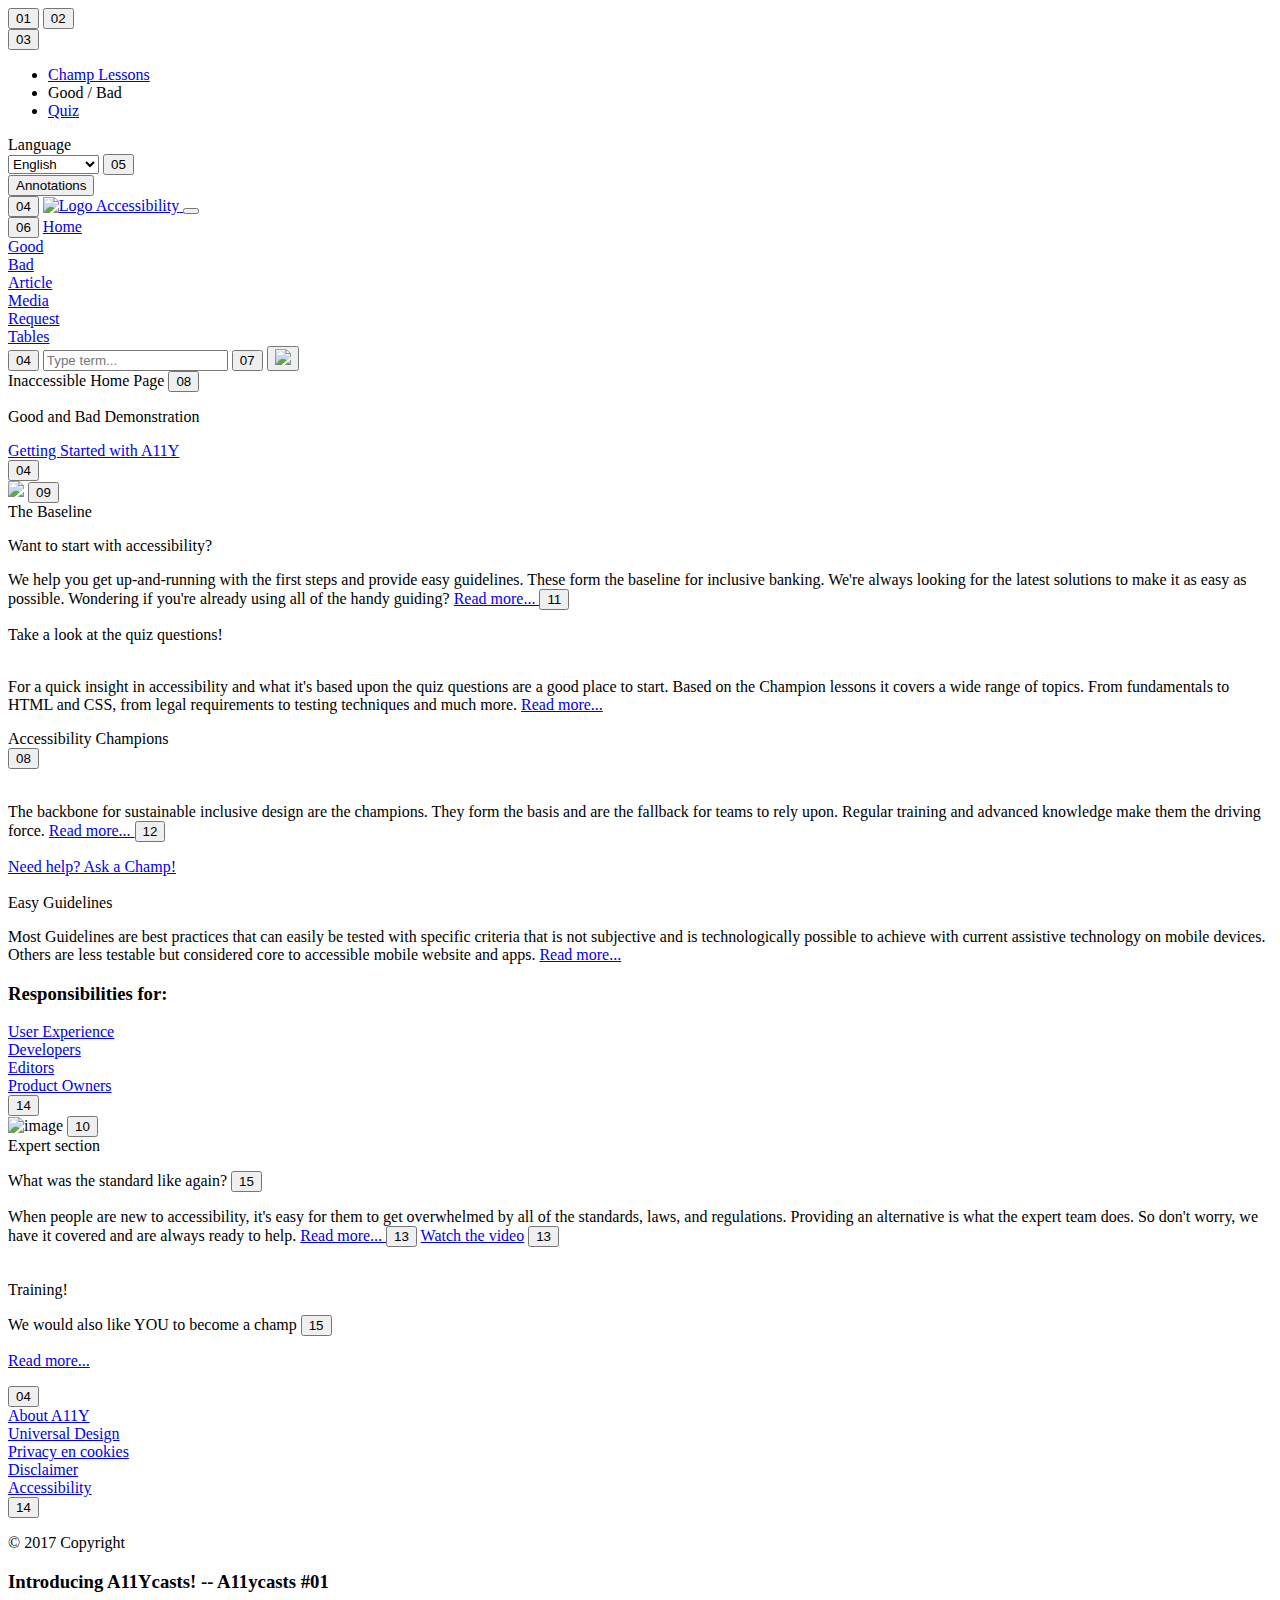
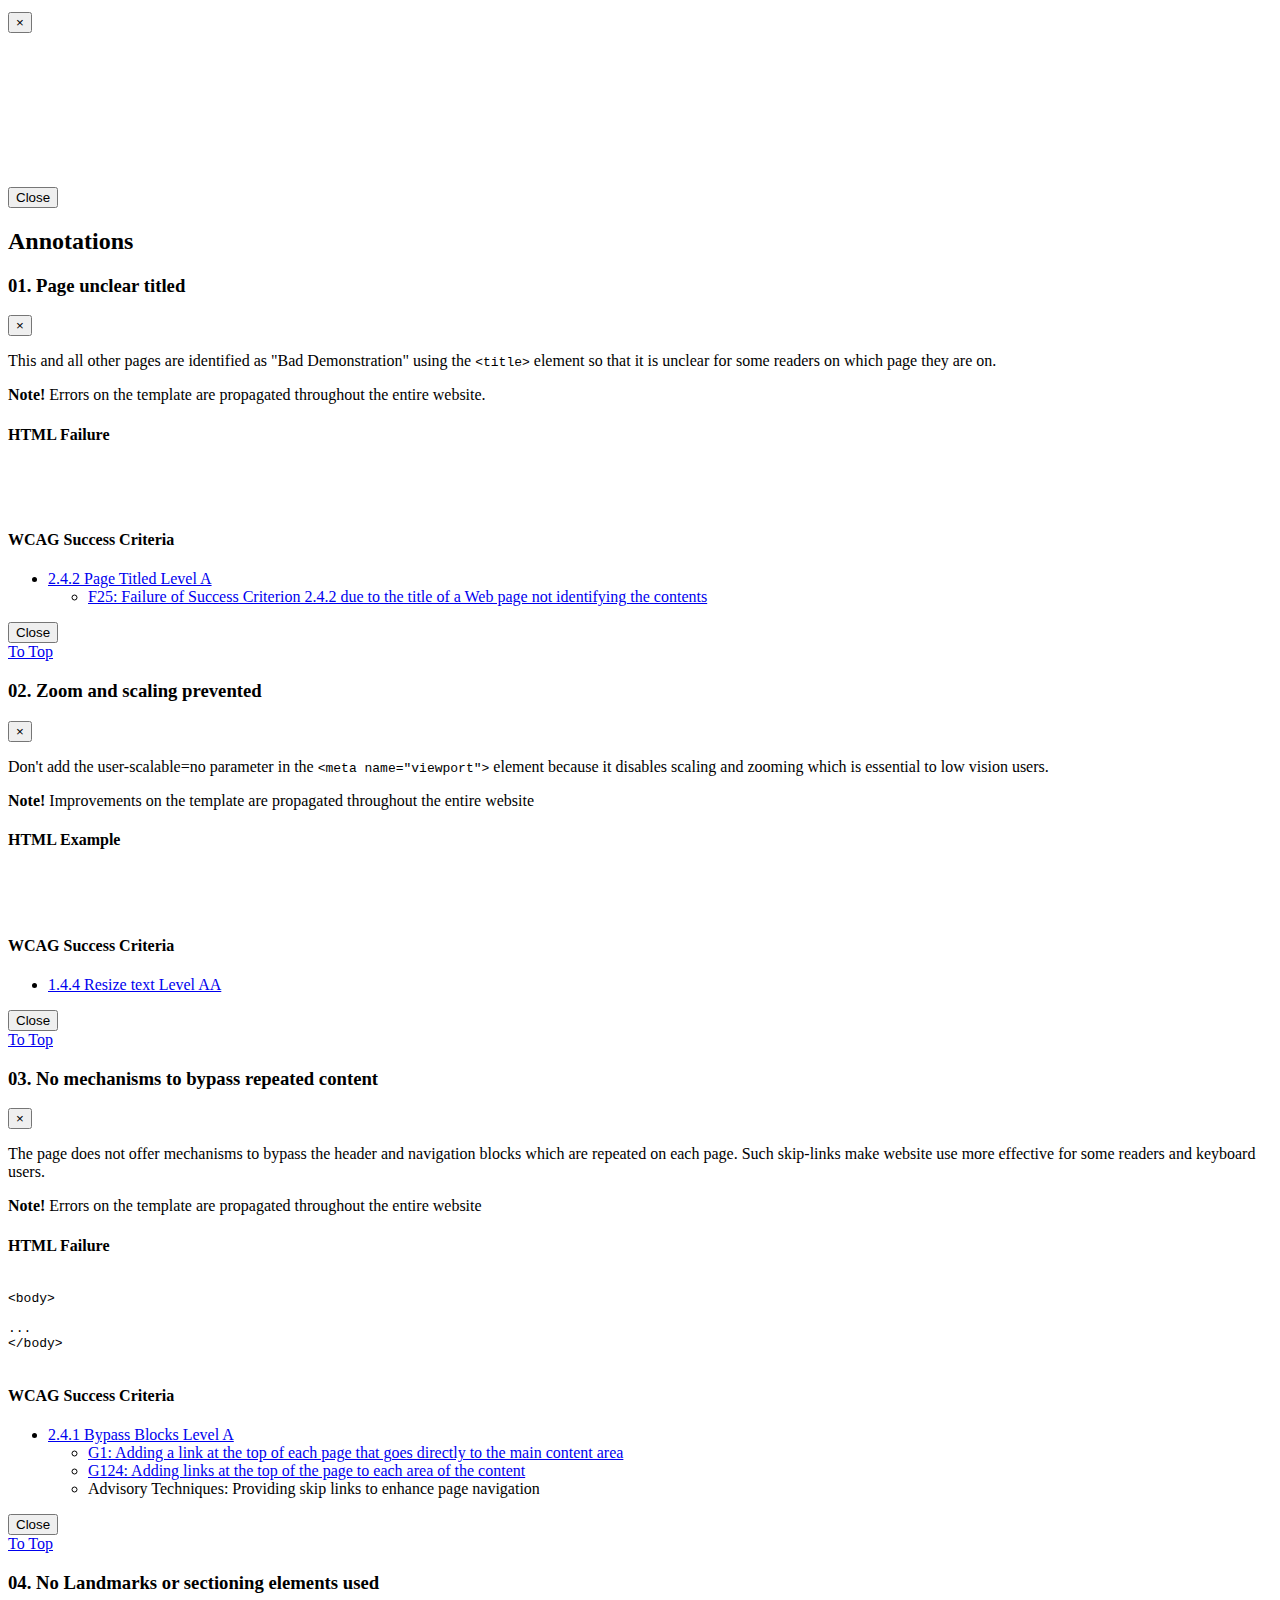
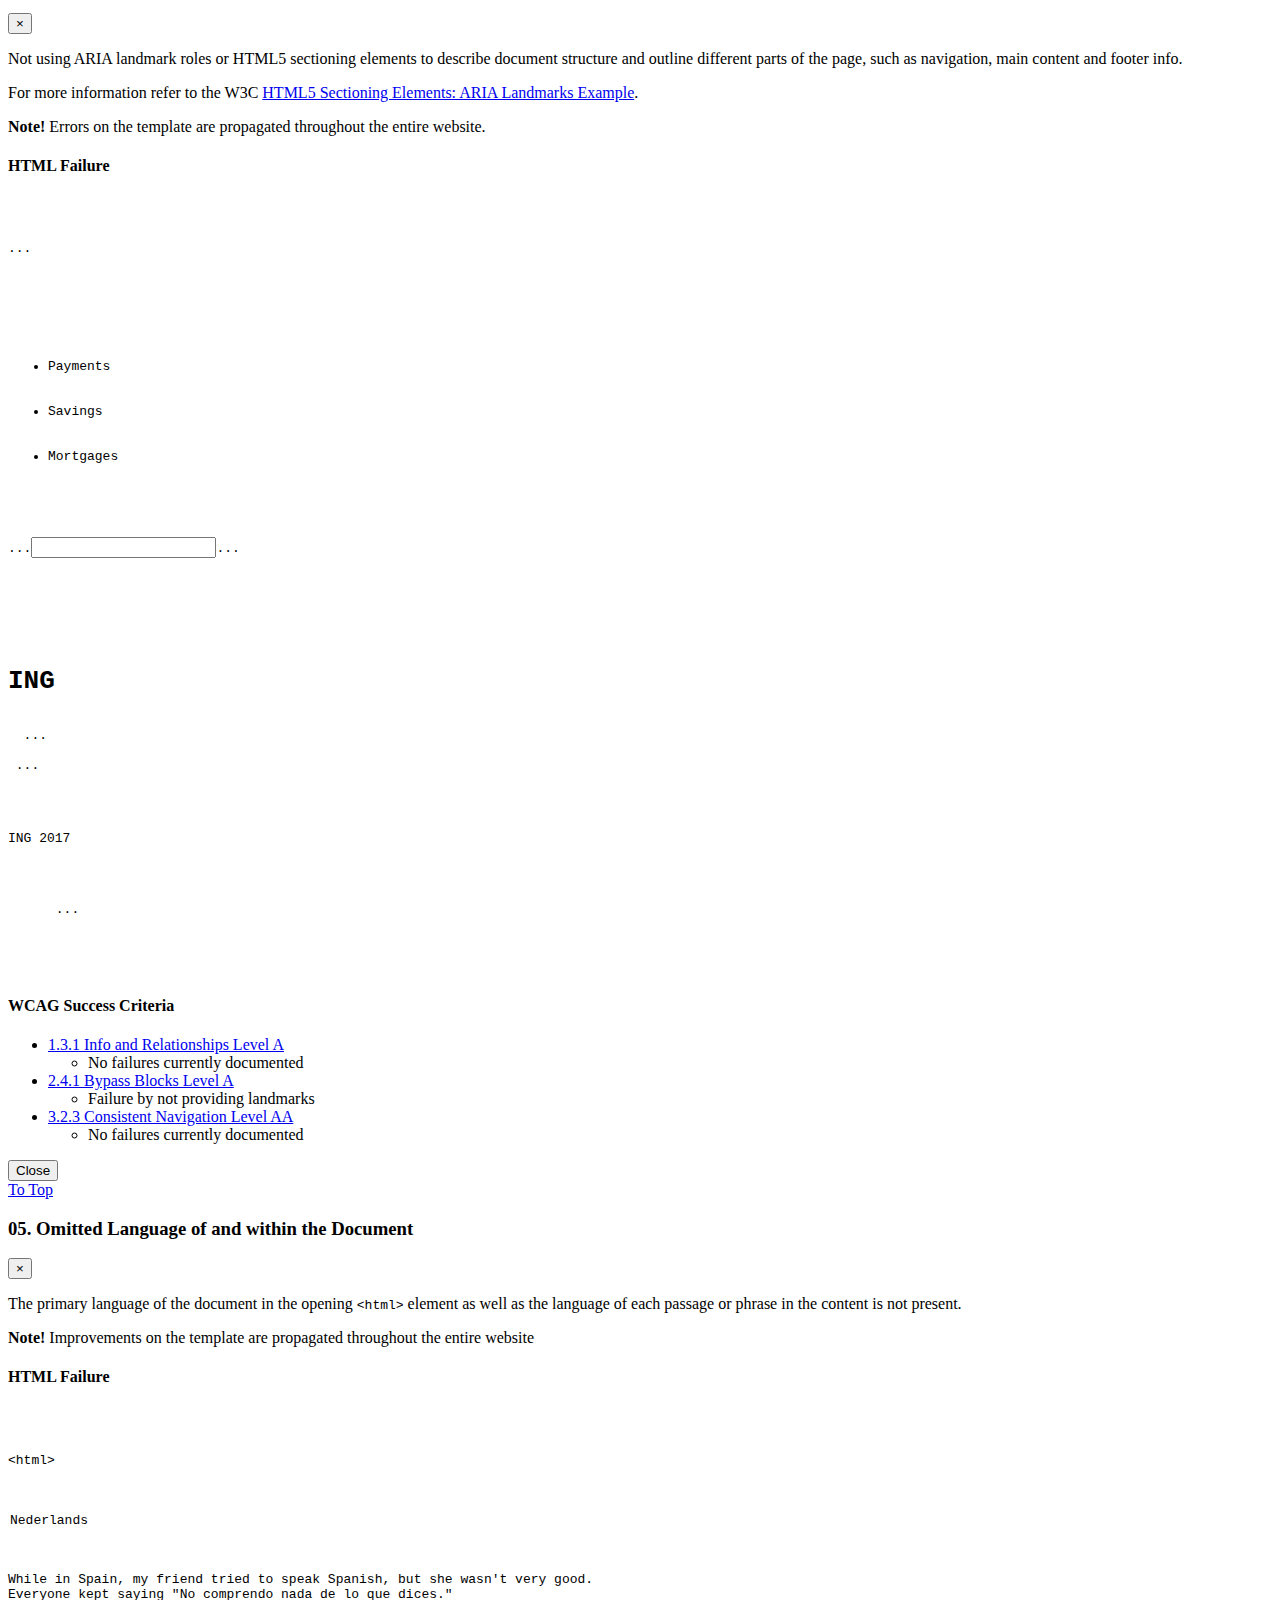
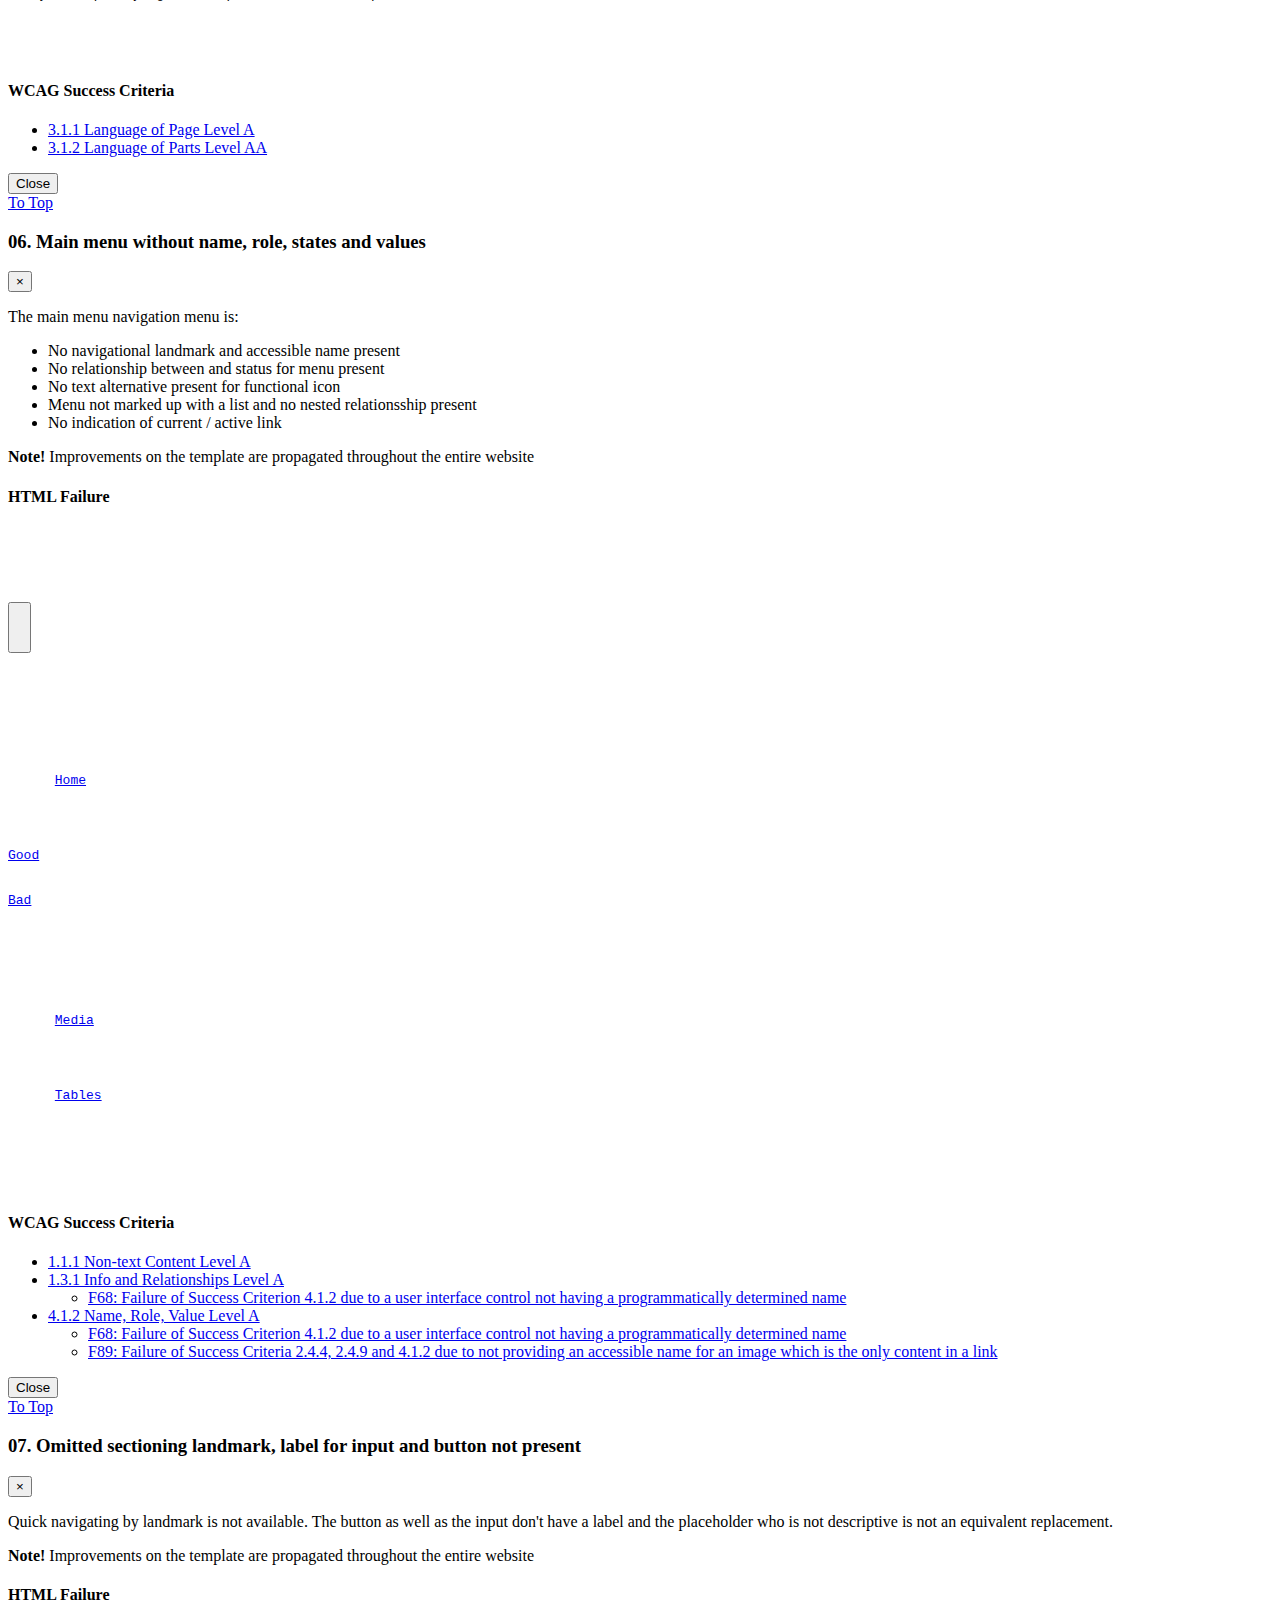
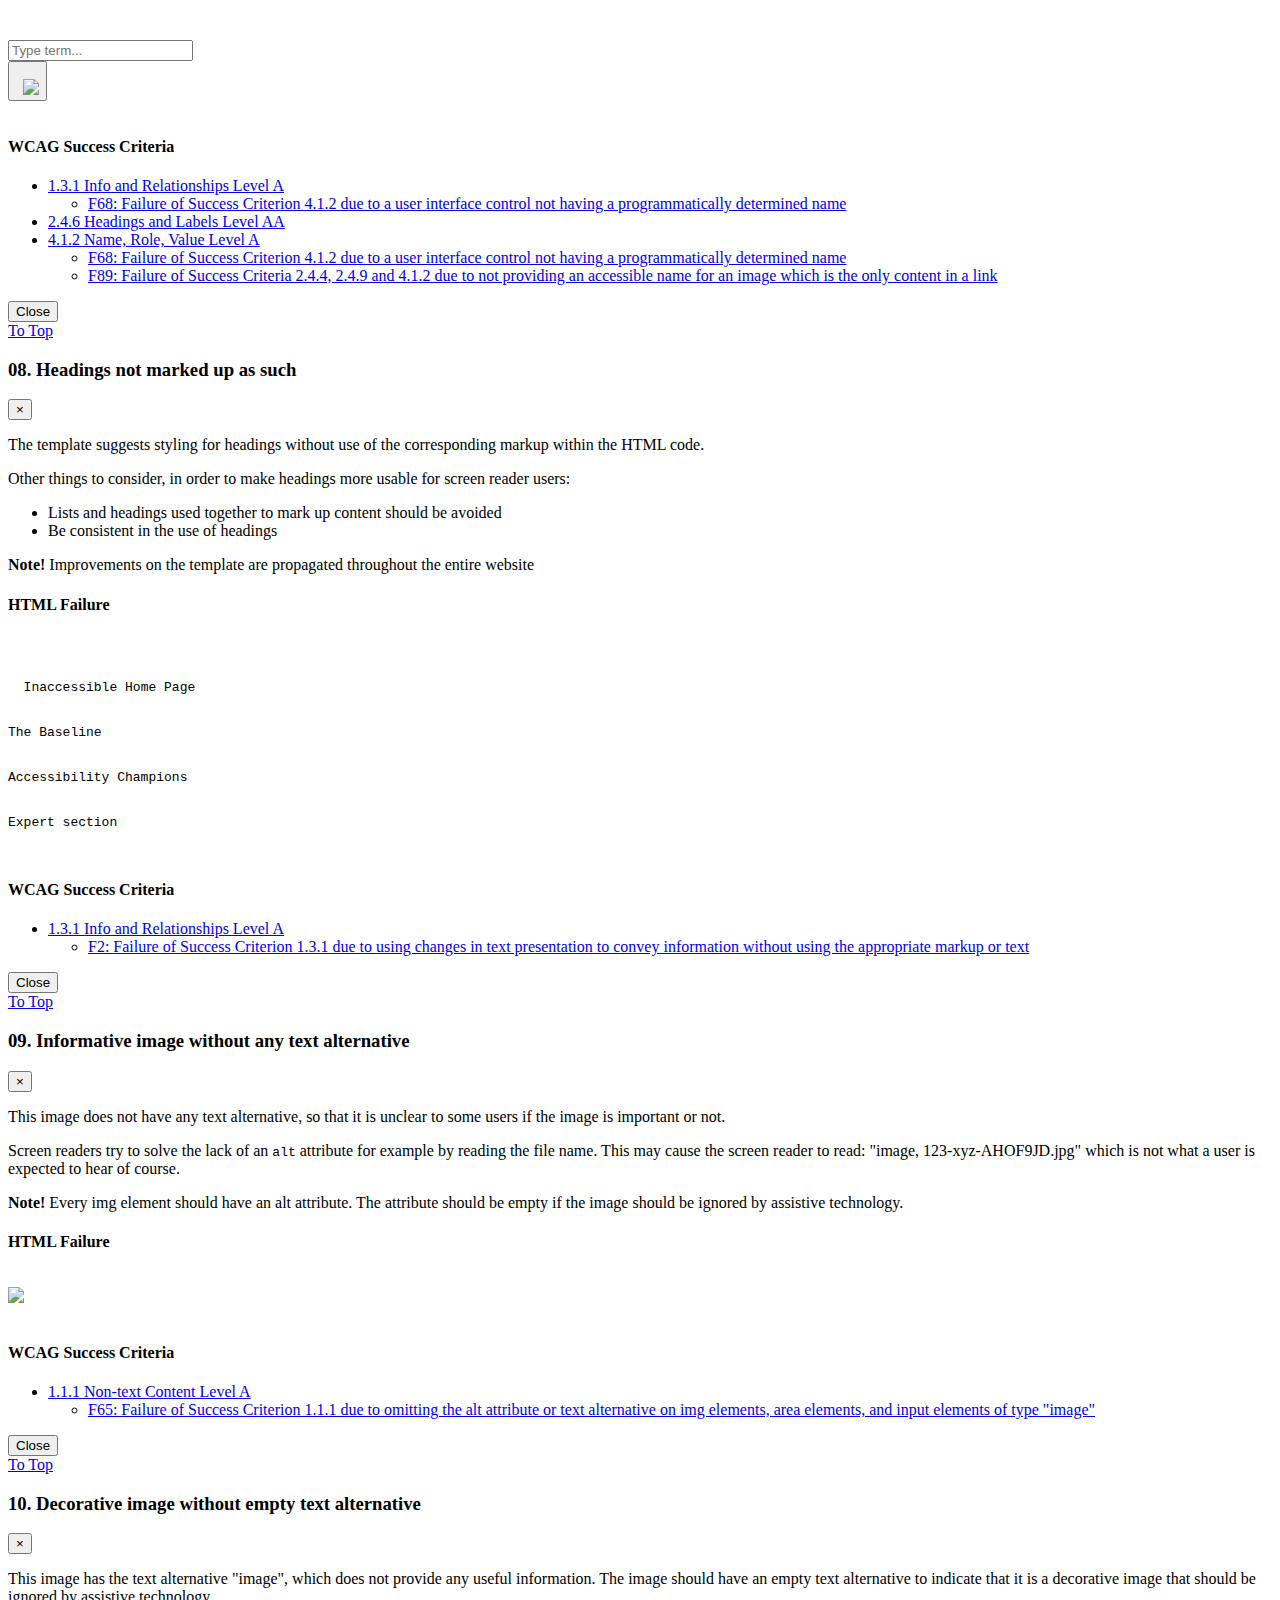
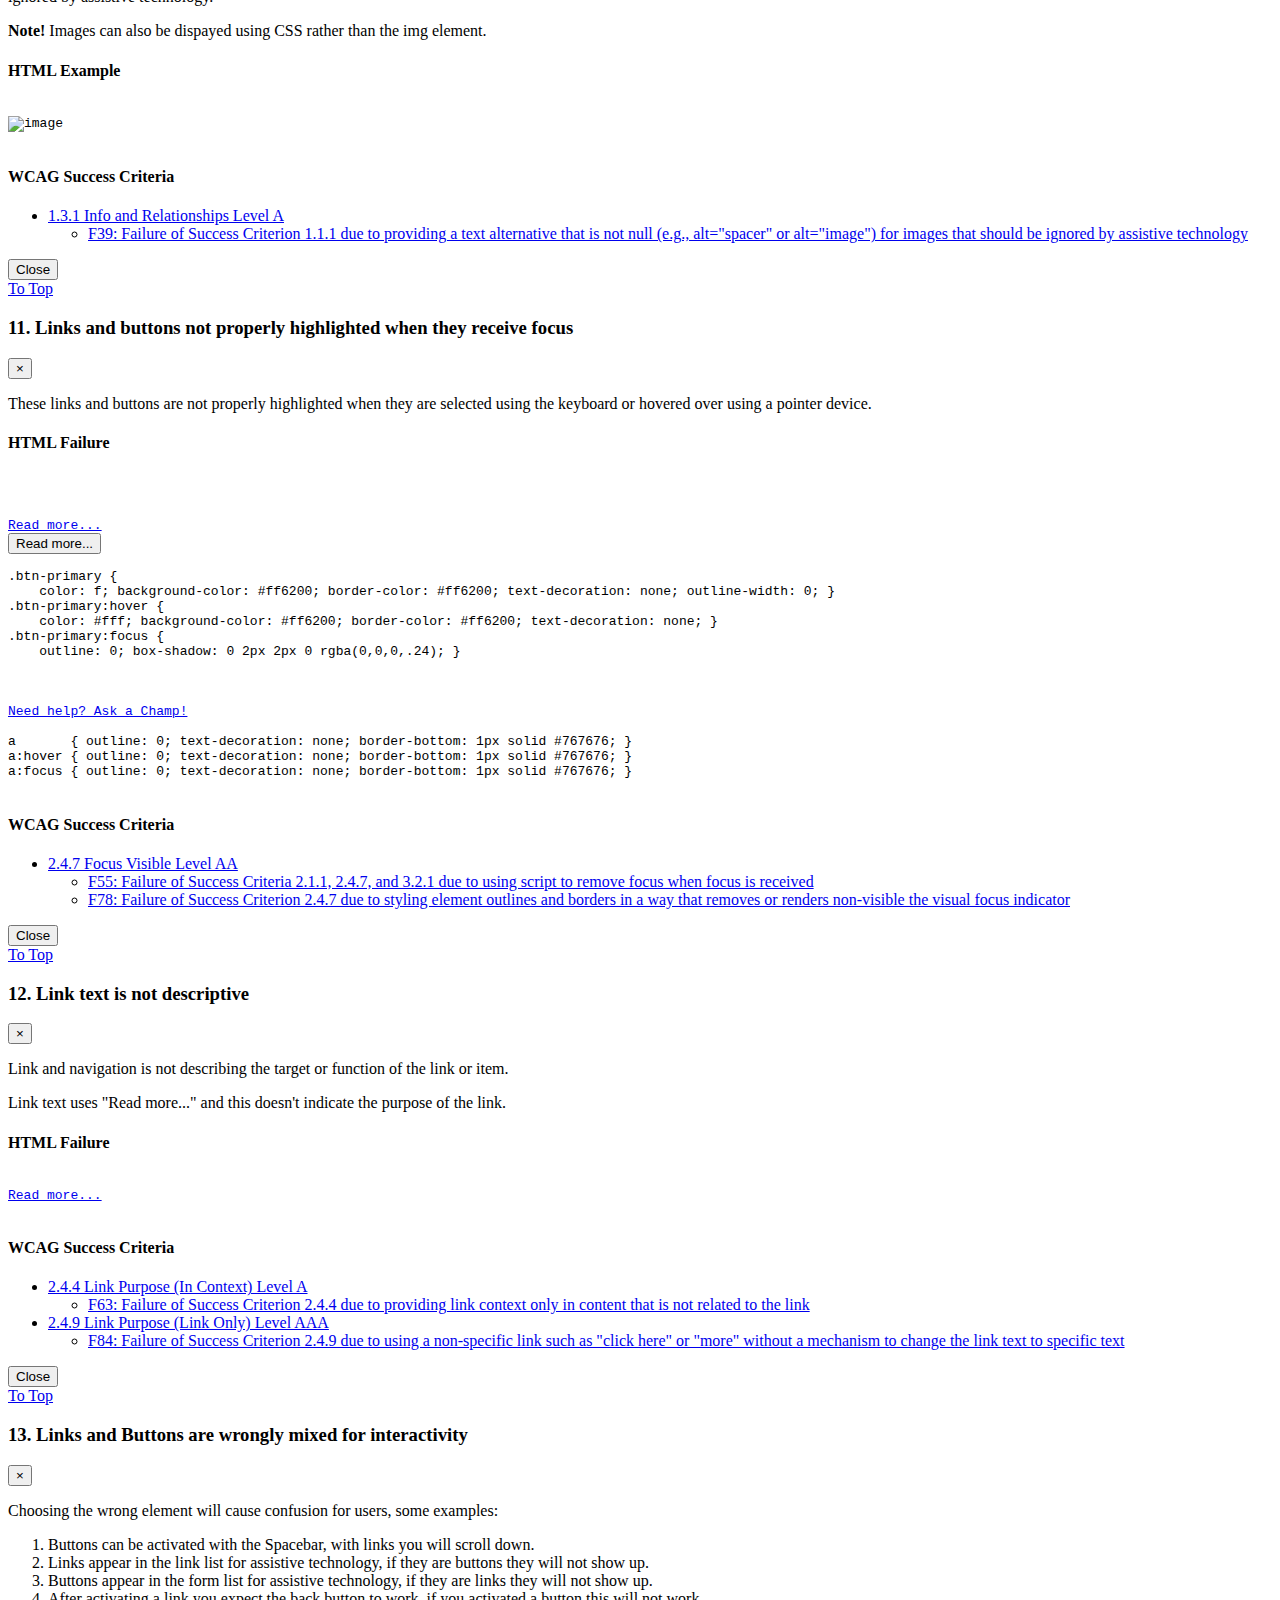
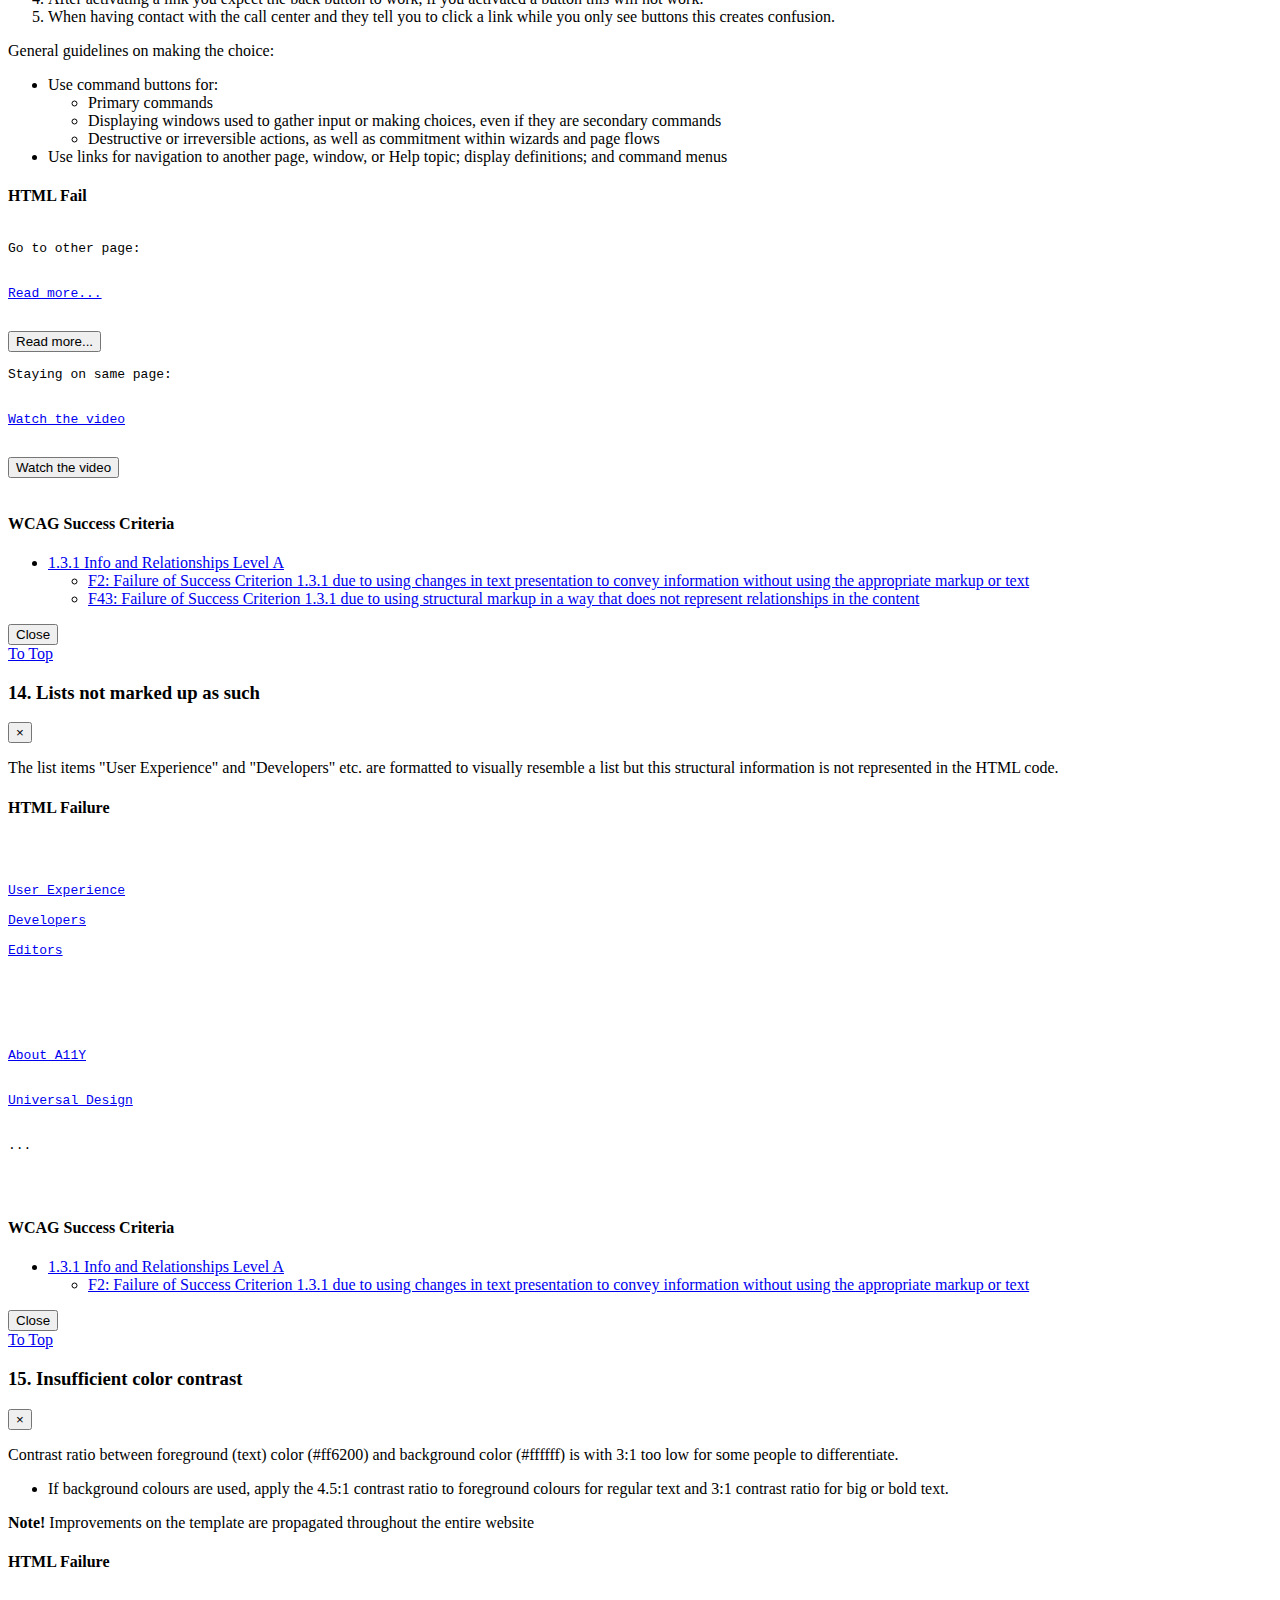
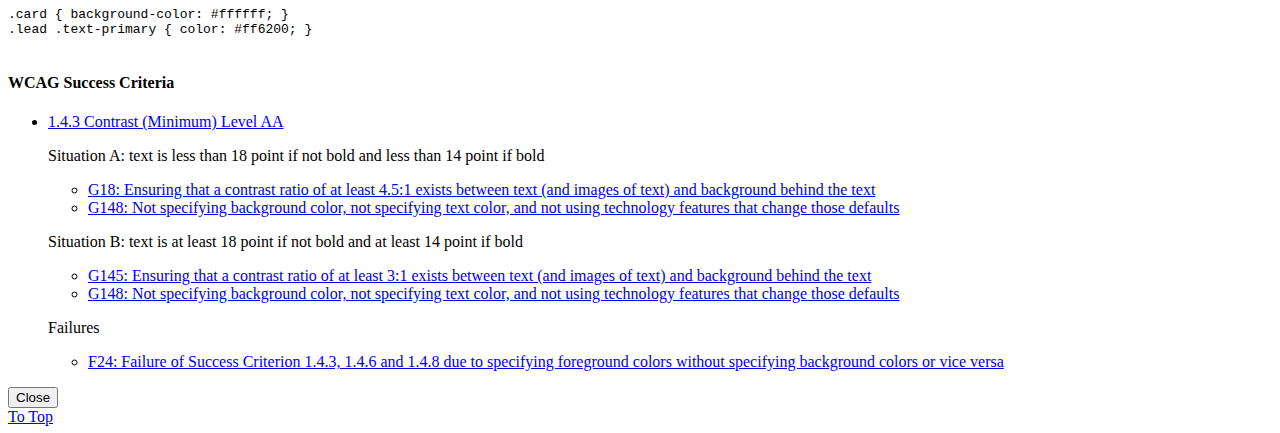
==== index-bad.html @ ab586180 "init" ====
<!DOCTYPE html>
<html>

<head>

  <meta name="viewport" content="width=device-width, initial-scale=1, maximum-scale=1, minimum-scale=1, user-scalable=no">
  
  <title>Bad Demonstration</title>

  <link href="https://fonts.googleapis.com/css?family=Roboto:400,400i,500,700,900" rel="stylesheet">
  <link rel="stylesheet" href="styles/libs/bootstrap/bootstrap.processed.css">
  <link rel="stylesheet" href="styles/style.processed.min.css">
  <link rel="stylesheet" href="styles/fixes.processed.css">
  
  <script src="//cdnjs.cloudflare.com/ajax/libs/highlight.js/9.12.0/highlight.min.js"></script>
  <script>hljs.initHighlightingOnLoad();</script>

</head>

<body class="body bad" id="totop">
  <button type="button" class="btn btn-annot btn-annot-title" data-toggle="modal" data-target="#annotModal01">01</button>
  <button type="button" class="btn btn-annot btn-annot-meta" data-toggle="modal" data-target="#annotModal02">02</button>

  <div class="site-header">
    <button type="button" class="btn btn-annot btn-annot-skip" data-toggle="modal" data-target="#annotModal03">03</button>

    <div class="bg-faded pt-2">

      <div class="container">
        <div class="row">

          <div class="col-md-6">
            <div class="pipe-links">
              <ul class="list-inline m-0">
                <li class="list-inline-item"><a href="http://bit.ly/a11y-dev-champs">Champ Lessons</a></li>
                <li class="list-inline-item">Good / Bad</li>
                <li class="list-inline-item"><a href="http://bit.ly/a11y-quiz">Quiz</a></li>
              </ul>
            </div>
          </div>

          <div class="col-md-6 pipe-rechts">
            <label class="mr-1 d-inline-block" for="language">Language</label>
            <div class="d-inline-block p-relative">
              <select class="mr-2 btn-annot-outline" name="language" id="language">
                <option value="english" selected>English</option>
                <option value="nederlands">Nederlands</option>
              </select>
              <button type="button" class="btn btn-annot" data-toggle="modal" data-target="#annotModal05">05</button>
            </div>
            <button class="btn btn-secondary btn-sm" id="annotations01">Annotations</button>
          </div>

        </div>
      </div>

    </div>

    <div class="navbar navbar-toggleable-md navbar-light">
      <div class="container btn-annot-outline">
        <button type="button" class="btn btn-annot" data-toggle="modal" data-target="#annotModal04">04</button>
        
        <a href="/index.html" class="navbar-brand">
          <img class="avatar-img" src="https://s3-us-west-2.amazonaws.com/s.cdpn.io/1182308/a11y-logo.png" alt="Logo Accessibility">
        </a>

        <button class="navbar-toggler navbar-toggler-right" type="button" data-toggle="collapse" data-target="#navbarSupportedContent">
          <span class="navbar-toggler-icon"></span>
        </button>

        <div class="collapse navbar-collapse" id="navbarSupportedContent">

          <div class="mr-auto">
            <div class="navbar-nav">
              <div class="nav-item active">
                <button type="button" class="btn btn-annot" data-toggle="modal" data-target="#annotModal06">06</button>
                <a class="nav-link btn-annot-outline" href="/index.html" id="main-menu">Home</a>
                <div class="pagination pagination-navbar">
                  <div class="page-item"><a class="page-link" href="/index.html">Good</a></div>
                  <div class="page-item"><a class="page-link active" href="/index-bad.html">Bad</a></div>
                </div>                
              </div>
              <div class="nav-item">
                <a class="nav-link" href="/article.html">Article</a>
              </div>
              <div class="nav-item">
                <a class="nav-link" href="/media.html">Media</a>
              </div>
              <div class="nav-item">
                <a class="nav-link" href="/request.html">Request</a>
              </div>
              <div class="nav-item">
                <a class="nav-link" href="/table.html">Tables</a>
              </div>
            </div>
          </div>

          <div class="form-inline my-2 my-lg-0 btn-annot-outline">
            <button type="button" class="btn btn-annot" data-toggle="modal" data-target="#annotModal04">04</button>
            <input class="form-control form-control-search mr-2 btn-annot-outline" type="text" placeholder="Type term...">
            <button type="button" class="btn btn-annot btn-annot-search" data-toggle="modal" data-target="#annotModal07">07</button>
            <button class="btn btn-tertiary search-button my-2 my-sm-0 ml-0 p-1" type="submit">
              <img src="https://s3-us-west-2.amazonaws.com/s.cdpn.io/1182308/icon-search.png">
            </button>
          </div>

        </div>

      </div>
    </div>

    <div class="brandbar brandbar-a">
      <div class="brandbar-image brandbar-image-kitesurf"></div>
      <div class="container">
        <div class="brandbar-header">          
          <div class="brandbar-heading">
            <span class="d-block annot-relative">
              <span class="brandbar-title btn-annot-outline">Inaccessible Home Page</span>
              <button type="button" class="btn btn-annot" data-toggle="modal" data-target="#annotModal08">08</button>
            </span>
            <p class="brandbar-lead">Good and Bad Demonstration</p>
            <span class="d-block mt-2 annot-relative">
              <a href="http://theguide.ing.net/a11y_principles/baseline/getting_started/getting_started/" class="btn btn-primary">
                Getting Started with A11Y
              </a>
            </span>
          </div>        
        </div>
      </div>
    </div>

  </div>

  <div class="btn-annot-outline" id="main-content">

    <div class="full-cover btn-annot-outline bg-faded">
      <div class="container btn-annot-outline">
        <button type="button" class="btn btn-annot" data-toggle="modal" data-target="#annotModal04">04</button>

        <div class="row">

          <div class="col-md-6 col-lg-4">
            
            <div class="card mb-4">
              <div class="annot-relative btn-annot-outline">
                <img class="card-img-top img-fluid border-grey-light" src="https://s3-us-west-2.amazonaws.com/s.cdpn.io/1182308/getting-started.png">
                <button type="button" class="btn btn-annot btn-annot-image" data-toggle="modal" data-target="#annotModal09">09</button>
              </div>
              <div class="card-block">
                <div class="card-title">The Baseline</div>
                <p class="lead text-primary">Want to start with accessibility?</p>
                <p class="card-text">We help you get up-and-running with the first steps and provide easy guidelines. These form the baseline for inclusive banking. We're always looking for the latest solutions to make it as easy as possible. Wondering if you're already using all of the handy guiding?
                  <span class="d-block mt-4 annot-relative">
                    <a href="http://a11y.ing.net" class="btn btn-primary btn-annot-outline">
                      Read more...
                    </a>
                    <button type="button" class="btn btn-annot" data-toggle="modal" data-target="#annotModal11">11</button>
                  </span>
                </p>
              </div>
            </div>
            
            <div class="card mb-4">            
              <div class="card-block">
                <div class="card-title">Take a look at the quiz questions!</div>
                <img class="card-img-top mb-4 img-fluid" src="https://s3-us-west-2.amazonaws.com/s.cdpn.io/1182308/quiz.png" alt="">  
                <p class="card-text">For a quick insight in accessibility and what it's based upon the quiz questions are a good place to start. Based on the Champion lessons it covers a wide range of topics. From fundamentals to HTML and CSS, from legal requirements to testing techniques and much more.
                  <span class="d-block">
                    <a href="http://bit.ly/a11y-quiz" class="btn btn-primary mt-4">
                      Read more...
                    </a>
                  </span>
                </p>
              </div>
            </div>
            
          </div>

          <div class="col-md-6 col-lg-4">
            
            <div class="card mb-4">
              <div class="card-block">
                <div class="annot-relative">
                  <div class="card-title btn-annot-outline">Accessibility Champions</div>
                  <button type="button" class="btn btn-annot" data-toggle="modal" data-target="#annotModal08">08</button>
                </div>
                <img class="card-img-top mb-4 img-fluid" src="https://s3-us-west-2.amazonaws.com/s.cdpn.io/1182308/a11y-champs.png" alt="">
                <p class="card-text">The backbone for sustainable inclusive design are the champions. They form the basis and are the fallback for teams to rely upon. Regular training and advanced knowledge make them the driving force.
                  <span class="d-block mt-4 annot-relative">
                    <a href="https://confluence.europe.intranet/display/ACC/Champions" class="btn btn-primary btn-annot-outline">
                      Read more...
                    </a>
                    <button type="button" class="btn btn-annot" data-toggle="modal" data-target="#annotModal12">12</button>
                  </span>
                </p>
                <span class="d-block mt-4 annot-relative">
                  <a href="http://a11y.ing.net" class="link-linklist btn-annot-outline">Need help? Ask a Champ!</a>
                </span>
              </div>
            </div>
            
            <div class="card mb-4">
              <img class="card-img-top img-fluid" src="https://s3-us-west-2.amazonaws.com/s.cdpn.io/1182308/computers-with-A11y-logo2.png" alt="">
              <div class="card-block">
                <div class="card-title">Easy Guidelines</div>
                <p class="card-text">Most Guidelines are best practices that can easily be tested with specific criteria that is not subjective and is technologically possible to achieve with current assistive technology on mobile devices. Others are less testable but considered core to accessible mobile website and apps.
                  <span class="d-block">
                    <a href="http://a11y.ing.net" class="btn btn-primary mt-4">
                      Read more...
                    </a>
                  </span>
                </p>
              </div>
            </div>
            
            <div class="card mb-4">
              <div class="card-block">
                <div class="annot-relative btn-annot-outline">
                  <h3 class="card-title">
                    Responsibilities for:
                  </h3>
                  <div class="mb-2"><a href="/index.html" class="link-linklist">User Experience</a></div>
                  <div class="mb-2"><a href="/index.html" class="link-linklist">Developers</a></div>
                  <div class="mb-2"><a href="/index.html" class="link-linklist">Editors</a></div>
                  <div class="mb-2"><a href="/index.html" class="link-linklist">Product Owners</a></div>
                  <button type="button" class="btn btn-annot" data-toggle="modal" data-target="#annotModal14">14</button>
                </div>
              </div>
            </div>
            
          </div>

          <div class="col-md-6 col-lg-4">
            
            <div class="card mb-4">
              <img class="card-img-top img-fluid btn-annot-outline" src="https://s3-us-west-2.amazonaws.com/s.cdpn.io/1182308/experts.jpg" alt="image">
              <button type="button" class="btn btn-annot btn-annot-image" data-toggle="modal" data-target="#annotModal10">10</button>
              <div class="card-block">
                <div class="card-title">Expert section</div>
                <p class="lead text-primary btn-annot-outline">What was the standard like again? <button type="button" class="btn btn-annot" data-toggle="modal" data-target="#annotModal15">15</button></p>
                <p class="card-text">When people are new to accessibility, it's easy for them to get overwhelmed by all of the standards, laws, and regulations. Providing an alternative is what the expert team does. So don't worry, we have it covered and are always ready to help.
                  <span class="d-block mt-4 mb-3 annot-relative">
                    <a href="http://a11y.ing.net" class="btn btn-primary btn-annot-outline">
                      Read more...
                    </a>
                    <button type="button" class="btn btn-annot" data-toggle="modal" data-target="#annotModal13">13</button>
                  </span>
                  <span class="d-block mt-4 annot-relative">
                    <a href="http://a11y.ing.net" class="link-linklist btn-annot-outline" data-toggle="modal" data-target="#a11ycasts">Watch the video</a>
                    <button type="button" class="btn btn-annot" data-toggle="modal" data-target="#annotModal13">13</button>
                  </span>
                </p>
              </div>
            </div>
            
            <div class="card mb-4">
              <img class="card-img-top img-fluid" src="https://s3-us-west-2.amazonaws.com/s.cdpn.io/1182308/tile-ForwardPlanning.jpg" alt="">
              <div class="card-block">
                <div class="card-title">Training!</div>
                <p class="lead text-primary btn-annot-outline">We would also like YOU to become a champ <button type="button" class="btn btn-annot" data-toggle="modal" data-target="#annotModal15">15</button></p>
                <p class="card-text">
                  <span class="d-block">
                    <a href="http://a11y.ing.net" class="btn btn-primary mt-2">
                      Read more...
                    </a>
                  </span>
                </p>
              </div>
            </div>
            
          </div>

        </div>

      </div>
    </div>
    
  </div>
  
  <div class="full-cover btn-annot-outline site-footer bg-grey">
    <div class="container btn-annot-outline text-center">
      <button type="button" class="btn btn-annot" data-toggle="modal" data-target="#annotModal04">04</button>
      
      <div class="d-inline-block annot-relative">
        <div class="pipe-links list-inline mt-2 mb-3 btn-annot-outline">
          <div class="list-inline-item">
            <a href="/index.html">About A11Y</a>
          </div>
          <div class="list-inline-item">
            <a href="/index.html">Universal Design</a>
          </div>
          <div class="list-inline-item">
            <a href="/index.html">Privacy en cookies</a>
          </div>
          <div class="list-inline-item">
            <a href="/index.html">Disclaimer</a>
          </div>
          <div class="list-inline-item">
            <a href="/index.html">Accessibility</a>
          </div>
        </div>
        <button type="button" class="btn btn-annot" data-toggle="modal" data-target="#annotModal14">14</button>
      </div>
      
    </div>
    <div class="footer-copyright py-2">
      <p class="m-0">&copy; 2017 Copyright</p>
    </div>
  </div>
  
  <div class="modal fade" id="a11ycasts" tabindex="-1" role="dialog" aria-labelledby="a11ycastsHeading">
    <div class="modal-dialog modal-lg" role="document">
      <div class="modal-content">
        <div class="modal-header">
          <h3 class="modal-title" id="a11ycastsHeading">Introducing A11Ycasts! -- A11ycasts #01</h3>
          <button type="button" class="close" data-dismiss="modal" aria-label="Close">
            <span aria-hidden="true">&times;</span>
          </button>
        </div>
        <div class="modal-body">
          <iframe width="100%" class="modal-youtube" src="https://www.youtube.com/embed/HtTyRajRuyY?ecver=1" frameborder="0" allowfullscreen></iframe>
        </div>
        <div class="modal-footer">
          <button type="button" class="btn btn-primary" data-dismiss="modal">Close</button>
        </div>
      </div>
    </div>
  </div>

  <section class="full-cover bg-faded annotations" role="region" aria-labelledby="annotationsSection">
    <div class="container">

      <h2 class="full-cover-title" id="annotationsSection">Annotations</h2>

      <div class="modal fade modal-annot" id="annotModal01" tabindex="-1" role="dialog" aria-labelledby="annotModal01Heading">
        <div class="modal-dialog modal-lg" role="document">
          <div class="modal-content">
            <div class="modal-header">
              <h3 class="modal-title" id="annotModal01Heading">01. Page unclear titled</h3>
              <button type="button" class="close" data-dismiss="modal" aria-label="Close">
                <span aria-hidden="true">&times;</span>
              </button>
            </div>
            <div class="modal-body">
              <p>This and all other pages are identified as "Bad Demonstration" using the <code>&lt;title&gt;</code> element so that it is unclear for some readers on which page they are on.</p>
              
              <div class="alert alert-info">
                <p>
                  <strong>Note!</strong> Errors on the template are propagated throughout the entire website.
                </p>
              </div>

              <h4 class="heading-s">HTML Failure</h4>
              
<pre class="highlight">
<code class="html">
<title>Bad Demonstration</title>
</code>
</pre>

              <h4 class="heading-s">WCAG Success Criteria</h4>
              
              <ul class="list-group list-group-lessons">
                <li class="list-group-item">
                  <div class="w-100">
                    <a href="https://www.w3.org/WAI/WCAG20/quickref/#navigation-mechanisms-title">2.4.2 Page Titled Level A</a>
                    <ul>
                      <li><a href="http://www.w3.org/TR/WCAG20-TECHS/F25.html">F25: Failure of Success Criterion 2.4.2 due to the title of a Web page not identifying the contents</a></li>
                    </ul>
                  </div>
                </li>
              </ul>
            
            </div>
            <div class="modal-footer">
              <button type="button" class="btn btn-primary" data-dismiss="modal">Close</button>
            </div>
          </div>
        </div>
      </div>

      <div class="text-right">
        <a href="#totop">To Top</a>
      </div>

      <div class="modal fade modal-annot" id="annotModal02" tabindex="-1" role="dialog" aria-labelledby="annotModal02Heading">
        <div class="modal-dialog modal-lg" role="document">
          <div class="modal-content">
            <div class="modal-header">
              <h3 class="modal-title" id="annotModal02Heading">02. Zoom and scaling prevented</h3>
              <button type="button" class="close" data-dismiss="modal" aria-label="Close">
                <span aria-hidden="true">&times;</span>
              </button>
            </div>
            <div class="modal-body">
              <p>Don't add the user-scalable=no parameter in the <code>&lt;meta name="viewport"&gt;</code> element because it disables scaling and zooming which is essential to low vision users.</p>

              <div class="alert alert-info">
                <p>
                  <strong>Note!</strong> Improvements on the template are propagated throughout the entire website
                </p>
              </div>

              <h4 class="heading-s">HTML Example</h4>

              <pre class="highlight">
<code class="html">
<meta name="viewport"
      content="width=device-width, 
               initial-scale=1, 
               maximum-scale=1, 
               minimum-scale=1, 
               user-scalable=no">
</code>
</pre>

              <h4 class="heading-s">WCAG Success Criteria</h4>

              <ul class="list-group list-group-lessons">
                <li class="list-group-item">
                  <div class="w-100">
                    <a href="https://www.w3.org/WAI/WCAG20/quickref/#visual-audio-contrast-scale">1.4.4 Resize text Level AA</a>
                  </div>
                </li>
              </ul>

            </div>
            <div class="modal-footer">
              <button type="button" class="btn btn-primary" data-dismiss="modal">Close</button>
            </div>
          </div>
        </div>
      </div>

      <div class="text-right">
        <a href="#totop">To Top</a>
      </div>

      <div class="modal fade modal-annot" id="annotModal03" tabindex="-1" role="dialog" aria-labelledby="annotModal03Heading">
        <div class="modal-dialog modal-lg" role="document">
          <div class="modal-content">
            <div class="modal-header">
              <h3 class="modal-title" id="annotModal03Heading">03. No mechanisms to bypass repeated content</h3>
              <button type="button" class="close" data-dismiss="modal" aria-label="Close">
                <span aria-hidden="true">&times;</span>
              </button>
            </div>
            <div class="modal-body">
              <p>The page does not offer mechanisms to bypass the header and navigation blocks which are repeated on each page. Such skip-links make website use more effective for some readers and keyboard users.</p>
              
              <div class="alert alert-info">
                <p>
                  <strong>Note!</strong> Errors on the template are propagated throughout the entire website
                </p>
              </div>

              <h4 class="heading-s">HTML Failure</h4>
              
<pre class="highlight">
<code class="html">
&lt;body&gt;
<!-- No skip-links -->
...
&lt;/body&gt;
</code>
</pre>

              <h4 class="heading-s">WCAG Success Criteria</h4>
              
              <ul class="list-group list-group-lessons">
                <li class="list-group-item">
                  <div class="w-100">
                    <a href="https://www.w3.org/WAI/WCAG20/quickref/#navigation-mechanisms-skip">2.4.1 Bypass Blocks Level A</a>
                    <ul>
                      <li><a href="http://www.w3.org/TR/WCAG20-TECHS/G1.html">G1: Adding a link at the top of each page that goes directly to the main content area</a></li>
                      <li><a href="http://www.w3.org/TR/WCAG20-TECHS/G124.html">G124: Adding links at the top of the page to each area of the content</a></li>
                      <li>Advisory Techniques: Providing skip links to enhance page navigation</li>
                    </ul>
                  </div>
                </li>
              </ul>
            
            </div>
            <div class="modal-footer">
              <button type="button" class="btn btn-primary" data-dismiss="modal">Close</button>
            </div>
          </div>
        </div>
      </div>

      <div class="text-right">
        <a href="#totop">To Top</a>
      </div>

      <div class="modal fade modal-annot" id="annotModal04" tabindex="-1" role="dialog" aria-labelledby="annotModal04Heading">
        <div class="modal-dialog modal-lg" role="document">
          <div class="modal-content">
            <div class="modal-header">
              <h3 class="modal-title" id="annotModal04Heading">04. No Landmarks or sectioning elements used</h3>
              <button type="button" class="close" data-dismiss="modal" aria-label="Close">
                <span aria-hidden="true">&times;</span>
              </button>
            </div>
            <div class="modal-body">
              <p>Not using ARIA landmark roles or HTML5 sectioning elements to describe document structure and outline different parts of the page, such as navigation, main content and footer info.</p>
              
              <p>For more information refer to the W3C <a href="https://www.w3.org/TR/wai-aria-practices/examples/landmarks/HTML5.html">HTML5 Sectioning Elements: ARIA Landmarks Example</a>.</p>
              
              <div class="alert alert-info">
                <p>
                  <strong>Note!</strong> Errors on the template are propagated throughout the entire website.
                </p>
              </div>

              <h4 class="heading-s">HTML Failure</h4>
              
<pre class="highlight">
<code class="html">
<div id="header">
  <div id="logo">...</div>
  <div id="navigation">
    <ul>
      <li>Payments</li>
      <li>Savings</li>
      <li>Mortgages</li>
    </ul>
    <div id="search">...<input type="text" />...</div>
  </div>
</div>
<div id="main-content">
  <h1>ING</h1>
  ...
</div>
<div id="complementary-content"> ... </div>
<div id="footer">
  <p>ING 2017</p>
  <ul> ... </ul>
</div>     
</code>
</pre>

              <h4 class="heading-s">WCAG Success Criteria</h4>
              
              <ul class="list-group list-group-lessons">
                <li class="list-group-item">
                  <div class="w-100">
                    <a href="https://www.w3.org/WAI/WCAG20/quickref/#navigation-mechanisms-skip">1.3.1
  Info and Relationships Level A</a>
                    <ul>
                      <li>No failures currently documented</li>
                    </ul>
                  </div>
                </li>
                <li class="list-group-item">
                  <div class="w-100">
                    <a href="https://www.w3.org/WAI/WCAG20/quickref/#navigation-mechanisms-skip">2.4.1
        Bypass Blocks Level A</a>
                    <ul>
                      <li>Failure by not providing landmarks</li>
                    </ul>
                  </div>
                </li>
                <li class="list-group-item">
                  <div class="w-100">
                    <a href="https://www.w3.org/WAI/WCAG20/quickref/#consistent-behavior-consistent-locations">3.2.3 Consistent Navigation Level AA</a>
                    <ul>
                      <li>No failures currently documented</li>
                    </ul>
                  </div>
                </li>
              </ul>
            
            </div>
            <div class="modal-footer">
              <button type="button" class="btn btn-primary" data-dismiss="modal">Close</button>
            </div>
          </div>
        </div>
      </div>

      <div class="text-right">
        <a href="#totop">To Top</a>
      </div>

      <div class="modal fade modal-annot" id="annotModal05" tabindex="-1" role="dialog" aria-labelledby="annotModal05Heading">
        <div class="modal-dialog modal-lg" role="document">
          <div class="modal-content">
            <div class="modal-header">
              <h3 class="modal-title" id="annotModal05Heading">05. Omitted Language of and within the Document</h3>
              <button type="button" class="close" data-dismiss="modal" aria-label="Close">
                <span aria-hidden="true">&times;</span>
              </button>
            </div>
            <div class="modal-body">
              <p>The primary language of the document in the opening <code>&lt;html&gt;</code> element as well as the language of each passage or phrase in the content is not present.</p>

              <div class="alert alert-info">
                <p>
                  <strong>Note!</strong> Improvements on the template are propagated throughout the entire website
                </p>
              </div>

              <h4 class="heading-s">HTML Failure</h4>
              
<pre class="highlight">
<code class="html">
<!-- Document level -->

&lt;html&gt;

<!-- Within the Document -->

<option value="nederlands">Nederlands</option>

<p>While in Spain, my friend tried to speak Spanish, but she wasn't very good.
Everyone kept saying "No comprendo nada de lo que dices."</p>

</code>
</pre>
              <h4 class="heading-s">WCAG Success Criteria</h4>

              <ul class="list-group list-group-lessons">
                <li class="list-group-item">
                  <div class="w-100">
                    <a href="https://www.w3.org/WAI/WCAG20/quickref/#meaning-doc-lang-id">3.1.1 Language of Page Level A</a>
                  </div>
                </li>
                <li class="list-group-item">
                  <div class="w-100">
                    <a href="https://www.w3.org/WAI/WCAG20/quickref/#meaning-other-lang-id">3.1.2 Language of Parts Level AA</a>
                  </div>
                </li>
              </ul>

            </div>
            <div class="modal-footer">
              <button type="button" class="btn btn-primary" data-dismiss="modal">Close</button>
            </div>
          </div>
        </div>
      </div>

      <div class="text-right">
        <a href="#totop">To Top</a>
      </div>

      <div class="modal fade modal-annot" id="annotModal06" tabindex="-1" role="dialog" aria-labelledby="annotModal06Heading">
        <div class="modal-dialog modal-lg" role="document">
          <div class="modal-content">
            <div class="modal-header">
              <h3 class="modal-title" id="annotModal06Heading">06. Main menu without name, role, states and values</h3>
              <button type="button" class="close" data-dismiss="modal" aria-label="Close">
                <span aria-hidden="true">&times;</span>
              </button>
            </div>
            <div class="modal-body">
              <p>The main menu navigation menu is:</p>

              <ul>
                <li>No navigational landmark and accessible name present</li>
                <li>No relationship between and status for menu present</li>
                <li>No text alternative present for functional icon</li>
                <li>Menu not marked up with a list and no nested relationsship present</li>
                <li>No indication of current / active link</span>
              </ul>

              <div class="alert alert-info">
                <p>
                  <strong>Note!</strong> Improvements on the template are propagated throughout the entire website
                </p>
              </div>

              <h4 class="heading-s">HTML Failure</h4>

              <pre class="highlight">
<code class="html">
<!-- No navigational landmark present -->
<!-- No accessible name present -->
  
<!-- No relationship between and status for menu present -->
<button>
  <span class="icon-hamburger"></span>
  <!-- No text alternative present -->
</button>

<div id="mainMenuItems">
  <!-- Menu not marked up with a list -->
  <div>
    <div class="active">
      <!-- No indication of current / active link -->
      <a href="/index.html">Home</a>
      <!-- No nested relationsship present -->
      <div>
        <div><a class="active" href="/index.html">Good</a></div>
        <div><a href="/index-bad.html">Bad</a></div>
      </div>
    </div>
    <div>
      <a href="/media.html">Media</a>
    </div>
    <div>
      <a href="/table.html">Tables</a>
    </div>
  </div>
</div>
</code>
</pre>
              <h4 class="heading-s">WCAG Success Criteria</h4>

              <ul class="list-group list-group-lessons">
                <li class="list-group-item">
                  <div class="w-100">
                    <a href="https://www.w3.org/WAI/WCAG20/quickref/#text-equiv-all">1.1.1 Non-text Content Level A</a>
                  </div>
                </li>
                <li class="list-group-item">
                  <div class="w-100">
                    <a href="https://www.w3.org/WAI/WCAG20/quickref/#content-structure-separation-programmatic">1.3.1 Info and Relationships Level A</a>
                    <ul>
                      <li><a href="http://www.w3.org/TR/WCAG20-TECHS/F68.html">F68: Failure of Success Criterion 4.1.2 due to a user interface control not having a programmatically determined name</a></li>
                    </ul>
                  </div>
                </li>
                <li class="list-group-item">
                  <div class="w-100">
                    <a href="https://www.w3.org/WAI/WCAG20/quickref/#ensure-compat-rsv">4.1.2 Name, Role, Value Level A</a>
                    <ul>
                      <li><a href="http://www.w3.org/TR/WCAG20-TECHS/F68.html">F68: Failure of Success Criterion 4.1.2 due to a user interface control not having a programmatically determined name</a></li>
                      <li><a href="http://www.w3.org/TR/WCAG20-TECHS/F89.html">F89: Failure of Success Criteria 2.4.4, 2.4.9 and 4.1.2 due to not providing an accessible name for an image which is the only content in a link</a></li>
                    </ul>
                  </div>
                </li>
              </ul>

            </div>
            <div class="modal-footer">
              <button type="button" class="btn btn-primary" data-dismiss="modal">Close</button>
            </div>
          </div>
        </div>
      </div>

      <div class="text-right">
        <a href="#totop">To Top</a>
      </div>

      <div class="modal fade modal-annot" id="annotModal07" tabindex="-1" role="dialog" aria-labelledby="annotModal07Heading">
        <div class="modal-dialog modal-lg" role="document">
          <div class="modal-content">
            <div class="modal-header">
              <h3 class="modal-title" id="annotModal07Heading">07. Omitted sectioning landmark, label for input and button not present</h3>
              <button type="button" class="close" data-dismiss="modal" aria-label="Close">
                <span aria-hidden="true">&times;</span>
              </button>
            </div>
            <div class="modal-body">
              <p>Quick navigating by landmark is not available. The button as well as the input don't have a label and the placeholder who is not descriptive is not an equivalent replacement.</p>

              <div class="alert alert-info">
                <p>
                  <strong>Note!</strong> Improvements on the template are propagated throughout the entire website
                </p>
              </div>

              <h4 class="heading-s">HTML Failure</h4>

              <pre class="highlight">
<code class="html">
<input type="text" placeholder="Type term...">
<button type="submit">
  <img src="../icon-search.png">
</button>
</code>
</pre>
              <h4 class="heading-s">WCAG Success Criteria</h4>

              <ul class="list-group list-group-lessons">
                <li class="list-group-item">
                  <div class="w-100">
                    <a href="https://www.w3.org/WAI/WCAG20/quickref/#content-structure-separation-programmatic">1.3.1
  Info and Relationships Level A</a>
                    <ul>
                      <li><a href="http://www.w3.org/TR/WCAG20-TECHS/F68.html">F68: Failure of Success Criterion 4.1.2 due to a user interface control not having a programmatically determined name</a></li>
                    </ul>
                  </div>
                </li>
                <li class="list-group-item">
                  <div class="w-100">
                    <a href="https://www.w3.org/WAI/WCAG20/quickref/#navigation-mechanisms-descriptive">2.4.6 Headings and Labels Level AA</a>
                  </div>
                </li>
                <li class="list-group-item">
                  <div class="w-100">
                    <a href="https://www.w3.org/WAI/WCAG20/quickref/?currentsidebar=%23col_overview#ensure-compat-rsv">4.1.2 Name, Role, Value Level A</a>
                    <ul>
                      <li><a href="http://www.w3.org/TR/WCAG20-TECHS/F68.html">F68: Failure of Success Criterion 4.1.2 due to a user interface control not having a programmatically determined name</a></li>
                      <li><a href="http://www.w3.org/TR/WCAG20-TECHS/F89.html">F89: Failure of Success Criteria 2.4.4, 2.4.9 and 4.1.2 due to not providing an accessible name for an image which is the only content in a link</a></li>
                    </ul>
                  </div>
                </li>
              </ul>
              
            </div>
            <div class="modal-footer">
              <button type="button" class="btn btn-primary" data-dismiss="modal">Close</button>
            </div>
          </div>
        </div>
      </div>

      <div class="text-right">
        <a href="#totop">To Top</a>
      </div>

      <div class="modal fade modal-annot" id="annotModal08" tabindex="-1" role="dialog" aria-labelledby="annotModal08Heading">
        <div class="modal-dialog modal-lg" role="document">
          <div class="modal-content">
            <div class="modal-header">
              <h3 class="modal-title" id="annotModal08Heading">08. Headings not marked up as such</h3>
              <button type="button" class="close" data-dismiss="modal" aria-label="Close">
                <span aria-hidden="true">&times;</span>
              </button>
            </div>
            <div class="modal-body">
              <p>The template suggests styling for headings without use of the corresponding markup within the HTML code.</p>
              
              <p>Other things to consider, in order to make headings more usable for screen reader users:</p>
              
              <ul>
                <li>Lists and headings used together to mark up content should be avoided</li>
                <li>Be consistent in the use of headings</li>
              </ul>

              <div class="alert alert-info">
                <p>
                  <strong>Note!</strong> Improvements on the template are propagated throughout the entire website
                </p>
              </div>

              <h4 class="heading-s">HTML Failure</h4>

              <pre class="highlight">
<code class="html">
  <!-- Not using H elements for headings -->
  
  <span class="brandbar-title">Inaccessible Home Page</span>
  
  <div class="heading-m">The Baseline</div>
  <div class="heading-m">Accessibility Champions</div>
  <div class="heading-m">Expert section</div>
</code>
</pre>
              <h4 class="heading-s">WCAG Success Criteria</h4>

              <ul class="list-group list-group-lessons">
                <li class="list-group-item">
                  <div class="w-100">
                    <a href="https://www.w3.org/WAI/WCAG20/quickref/#content-structure-separation-programmatic">1.3.1 Info and Relationships Level A</a>
                    <ul>
                      <li><a href="https://www.w3.org/TR/WCAG20-TECHS/F2">F2: Failure of Success Criterion 1.3.1 due to using changes in text presentation to convey information without using the appropriate markup or text</a></li>
                    </ul>
                  </div>
                </li>
              </ul>
              
            </div>
            <div class="modal-footer">
              <button type="button" class="btn btn-primary" data-dismiss="modal">Close</button>
            </div>
          </div>
        </div>
      </div>

      <div class="text-right">
        <a href="#totop">To Top</a>
      </div>

      <div class="modal fade modal-annot" id="annotModal09" tabindex="-1" role="dialog" aria-labelledby="annotModal09Heading">
        <div class="modal-dialog modal-lg" role="document">
          <div class="modal-content">
            <div class="modal-header">
              <h3 class="modal-title" id="annotModal09Heading">09. Informative image without any text alternative</h3>
              <button type="button" class="close" data-dismiss="modal" aria-label="Close">
                <span aria-hidden="true">&times;</span>
              </button>
            </div>
            <div class="modal-body">
              <p>This image does not have any text alternative, so that it is unclear to some users if the image is important or not.</p>
              
              <p>Screen readers try to solve the lack of an <code>alt</code> attribute for example by reading the file name. This may cause the screen reader to read: "image, 123-xyz-AHOF9JD.jpg" which is not what a user is expected to hear of course.</p>

              <div class="alert alert-info">
                <p>
                  <strong>Note!</strong> Every img element should have an alt attribute. The attribute should be empty if the image should be ignored by assistive technology.
                </p>
              </div>

              <h4 class="heading-s">HTML Failure</h4>

              <pre class="highlight">
<code class="html">
<img src="/infographic-xyz.png">
</code>
</pre>
              <h4 class="heading-s">WCAG Success Criteria</h4>

              <ul class="list-group list-group-lessons">
                <li class="list-group-item">
                  <div class="w-100">
                    <a href="https://www.w3.org/WAI/WCAG20/quickref/#text-equiv-all">1.1.1 Non-text Content Level A</a>
                    <ul>
                      <li><a href="https://www.w3.org/TR/WCAG20-TECHS/F65">F65: Failure of Success Criterion 1.1.1 due to omitting the alt attribute or text alternative on img elements, area elements, and input elements of type "image"</a></li>
                    </ul>
                  </div>
                </li>
              </ul>
              
            </div>
            <div class="modal-footer">
              <button type="button" class="btn btn-primary" data-dismiss="modal">Close</button>
            </div>
          </div>
        </div>
      </div>

      <div class="text-right">
        <a href="#totop">To Top</a>
      </div>

      <div class="modal fade modal-annot" id="annotModal10" tabindex="-1" role="dialog" aria-labelledby="annotModal10Heading">
        <div class="modal-dialog modal-lg" role="document">
          <div class="modal-content">
            <div class="modal-header">
              <h3 class="modal-title" id="annotModal10Heading">10. Decorative image without empty text alternative</h3>
              <button type="button" class="close" data-dismiss="modal" aria-label="Close">
                <span aria-hidden="true">&times;</span>
              </button>
            </div>
            <div class="modal-body">
              <p>This image has the text alternative "image", which does not provide any useful information. The image should have an empty text alternative to indicate that it is a decorative image that should be ignored by assistive technology.</p>

              <div class="alert alert-info">
                <p>
                  <strong>Note!</strong> Images can also be dispayed using CSS rather than the img element.
                </p>

              </div>

              <h4 class="heading-s">HTML Example</h4>

              <pre class="highlight">
<code class="html">
<img src="/experts.jpg" alt="image">
</code>
</pre>
              <h4 class="heading-s">WCAG Success Criteria</h4>

              <ul class="list-group list-group-lessons">
                <li class="list-group-item">
                  <div class="w-100">
                    <a href="https://www.w3.org/WAI/WCAG20/quickref/#content-structure-separation-programmatic">1.3.1 Info and Relationships Level A</a>
                    <ul>
                      <li><a href="https://www.w3.org/TR/WCAG20-TECHS/F39">F39: Failure of Success Criterion 1.1.1 due to providing a text alternative that is not null (e.g., alt="spacer" or alt="image") for images that should be ignored by assistive technology</a></li>
                    </ul>
                  </div>
                </li>
              </ul>
              
            </div>
            <div class="modal-footer">
              <button type="button" class="btn btn-primary" data-dismiss="modal">Close</button>
            </div>
          </div>
        </div>
      </div>

      <div class="text-right">
        <a href="#totop">To Top</a>
      </div>

      <div class="modal fade modal-annot" id="annotModal11" tabindex="-1" role="dialog" aria-labelledby="annotModal11Heading">
        <div class="modal-dialog modal-lg" role="document">
          <div class="modal-content">
            <div class="modal-header">
              <h3 class="modal-title" id="annotModal11Heading">11. Links and buttons not properly highlighted when they receive focus</h3>
              <button type="button" class="close" data-dismiss="modal" aria-label="Close">
                <span aria-hidden="true">&times;</span>
              </button>
            </div>
            <div class="modal-body">
              <p>These links and buttons are not properly highlighted when they are selected using the keyboard or hovered over using a pointer device.</p>
              <h4 class="heading-s">HTML Failure</h4>

              <pre class="highlight">
<code class="html">
<!-- Link / button with button styling -->

<a href="../baseline" class="btn btn-primary">Read more...</a>
<button class="btn btn-primary">Read more...</button>

.btn-primary {
    color: f; background-color: #ff6200; border-color: #ff6200; text-decoration: none; outline-width: 0; }
.btn-primary:hover {
    color: #fff; background-color: #ff6200; border-color: #ff6200; text-decoration: none; }
.btn-primary:focus {
    outline: 0; box-shadow: 0 2px 2px 0 rgba(0,0,0,.24); }

<!-- Link with regular link styling -->

<a href="../champions">Need help? Ask a Champ!</a>

a       { outline: 0; text-decoration: none; border-bottom: 1px solid #767676; }
a:hover { outline: 0; text-decoration: none; border-bottom: 1px solid #767676; }
a:focus { outline: 0; text-decoration: none; border-bottom: 1px solid #767676; }
</code>
</pre>
              <h4 class="heading-s">WCAG Success Criteria</h4>

              <ul class="list-group list-group-lessons">
                <li class="list-group-item">
                  <div class="w-100">
                    <a href="https://www.w3.org/WAI/WCAG20/quickref/#navigation-mechanisms-focus-visible">2.4.7 Focus Visible Level AA</a>
                    <ul>
                      <li><a href="https://www.w3.org/TR/WCAG20-TECHS/F55.html">F55: Failure of Success Criteria 2.1.1, 2.4.7, and 3.2.1 due to using script to remove focus when focus is received</a></li>
                      <li><a href="https://www.w3.org/TR/WCAG20-TECHS/F78.html">F78: Failure of Success Criterion 2.4.7 due to styling element outlines and borders in a way that removes or renders non-visible the visual focus indicator</a></li>
                    </ul>
                  </div>
                </li>
              </ul>
              
            </div>
            <div class="modal-footer">
              <button type="button" class="btn btn-primary" data-dismiss="modal">Close</button>
            </div>
          </div>
        </div>
      </div>

      <div class="text-right">
        <a href="#totop">To Top</a>
    </div>

      <div class="modal fade modal-annot" id="annotModal12" tabindex="-1" role="dialog" aria-labelledby="annotModal12Heading">
        <div class="modal-dialog modal-lg" role="document">
          <div class="modal-content">
            <div class="modal-header">
              <h3 class="modal-title" id="annotModal12Heading">12. Link text is not descriptive</h3>
              <button type="button" class="close" data-dismiss="modal" aria-label="Close">
                <span aria-hidden="true">&times;</span>
              </button>
            </div>
            <div class="modal-body">
              <p>Link and navigation is not describing the target or function of the link or item.</p>
              <p>Link text uses "Read more..." and this doesn't indicate the purpose of the link.</p>
              <h4 class="heading-s">HTML Failure</h4>

              <pre class="highlight">
<code class="html">
<a href="../champions">Read more...</a>
</code>
</pre>
              <h4 class="heading-s">WCAG Success Criteria</h4>

              <ul class="list-group list-group-lessons">
                <li class="list-group-item">
                  <div class="w-100">
                    <a href="https://www.w3.org/WAI/WCAG20/quickref/#navigation-mechanisms-refs">2.4.4 Link Purpose (In Context) Level A</a>
                    <ul>
                      <li><a href="https://www.w3.org/TR/WCAG20-TECHS/F63.html">F63: Failure of Success Criterion 2.4.4 due to providing link context only in content that is not related to the link</a></li>
                    </ul>
                  </div>
                </li>
                <li class="list-group-item">
                  <div class="w-100">
                    <a href="https://www.w3.org/WAI/WCAG20/quickref/#navigation-mechanisms-link">2.4.9 Link Purpose (Link Only) Level AAA</a>
                    <ul>
                      <li><a href="https://www.w3.org/TR/WCAG20-TECHS/F84.html">F84: Failure of Success Criterion 2.4.9 due to using a non-specific link such as "click here" or "more" without a mechanism to change the link text to specific text</a></li>
                    </ul>
                  </div>
                </li>
              </ul>
              
            </div>
            <div class="modal-footer">
              <button type="button" class="btn btn-primary" data-dismiss="modal">Close</button>
            </div>
          </div>
        </div>
      </div>

      <div class="text-right">
        <a href="#totop">To Top</a>
      </div>

      <div class="modal fade modal-annot" id="annotModal13" tabindex="-1" role="dialog" aria-labelledby="annotModal13Heading">
        <div class="modal-dialog modal-lg" role="document">
          <div class="modal-content">
            <div class="modal-header">
              <h3 class="modal-title" id="annotModal13Heading">13. Links and Buttons are wrongly mixed for interactivity</h3>
              <button type="button" class="close" data-dismiss="modal" aria-label="Close">
                <span aria-hidden="true">&times;</span>
              </button>
            </div>
            <div class="modal-body">
              <p>Choosing the wrong element will cause confusion for users, some examples:</p>
              <ol>
                <li>Buttons can be activated with the Spacebar, with links you will scroll down.</li>
                <li>Links appear in the link list for assistive technology, if they are buttons they will not show up.</li>
                <li>Buttons appear in the form list for assistive technology, if they are links they will not show up.</li>
                <li>After activating a link you expect the back button to work, if you activated a button this will not work.</li>
                <li>When having contact with the call center and they tell you to click a link while you only see buttons this creates confusion.</li>
              </ol>
              <p>General guidelines on making the choice:</p>
              <ul>
                <li>Use command buttons for:
                  <ul>
                    <li>Primary commands</li>
                    <li>Displaying windows used to gather input or making choices, even if they are secondary commands</li>
                    <li>Destructive or irreversible actions, as well as commitment within wizards and page flows</li>
                  </ul>
                </li>
                <li>Use links for navigation to another page, window, or Help topic; display definitions; and command menus</li>
              </ul>
              <h4 class="heading-s">HTML Fail</h4>

              <pre class="highlight">
<code class="html">
Go to other page:

<!-- Link in code and button styling -->
<a href="/index.html" class="btn btn-primary">Read more...</a>

<!-- Button in code and button styling -->
<button type="button" class="link-primary">Read more...</button>

Staying on same page:

<!-- Link in code and link styling -->
<a href="/index.html" class="link-primary">Watch the video</a>

<!-- Button in code and link styling -->
<button type="button" class="link-primary">Watch the video</button>
</code>
</pre>
              <h4 class="heading-s">WCAG Success Criteria</h4>

              <ul class="list-group list-group-lessons">
                <li class="list-group-item">
                  <div class="w-100">
                    <a href="https://www.w3.org/WAI/WCAG20/quickref/#content-structure-separation-programmatic">1.3.1 Info and Relationships Level A</a>
                    <ul>
                      <li><a href="https://www.w3.org/TR/WCAG20-TECHS/F2.html">F2: Failure of Success Criterion 1.3.1 due to using changes in text presentation to convey information without using the appropriate markup or text</a></li>
                      <li><a href="https://www.w3.org/TR/WCAG20-TECHS/F43.html">F43: Failure of Success Criterion 1.3.1 due to using structural markup in a way that does not represent relationships in the content</a></li>
                    </ul>
                  </div>
                </li>
              </ul>
              
            </div>
            <div class="modal-footer">
              <button type="button" class="btn btn-primary" data-dismiss="modal">Close</button>
            </div>
          </div>
        </div>
      </div>

      <div class="text-right">
        <a href="#totop">To Top</a>
      </div>

      <div class="modal fade modal-annot" id="annotModal14" tabindex="-1" role="dialog" aria-labelledby="annotModal14Heading">
        <div class="modal-dialog modal-lg" role="document">
          <div class="modal-content">
            <div class="modal-header">
              <h3 class="modal-title" id="annotModal14Heading">14. Lists not marked up as such</h3>
              <button type="button" class="close" data-dismiss="modal" aria-label="Close">
                <span aria-hidden="true">&times;</span>
              </button>
            </div>
            <div class="modal-body">
              <p>The list items "User Experience" and "Developers" etc. are formatted to visually resemble a list but this structural information is not represented in the HTML code.</p>
              <h4 class="heading-s">HTML Failure</h4>

              <pre class="highlight">
<code class="html">
<!-- Using divs to visually fake items -->

<div class="mb-2"><a href="/index.html" class="link-linklist">User Experience</a></div>
<div class="mb-2"><a href="/index.html" class="link-linklist">Developers</a></div>
<div class="mb-2"><a href="/index.html" class="link-linklist">Editors</a></div>

<!-- Applying CSS styling on non semantic elements  -->

<div class="list-styling">
  <div class="list-item"><a href="/index.html">About A11Y</a></div>
  <div class="list-item"><a href="/index.htm">Universal Design</a></div>
  <div class="list-item">...</div>
</div>
</code>
</pre>
              <h4 class="heading-s">WCAG Success Criteria</h4>

              <ul class="list-group list-group-lessons">
                <li class="list-group-item">
                  <div class="w-100">
                    <a href="https://www.w3.org/WAI/WCAG20/quickref/#content-structure-separation-programmatic">1.3.1 Info and Relationships Level A</a>
                    <ul>
                      <li><a href="https://www.w3.org/TR/WCAG20-TECHS/F2">F2: Failure of Success Criterion 1.3.1 due to using changes in text presentation to convey information without using the appropriate markup or text</a></li>
                    </ul>
                  </div>
                </li>
              </ul>
              
            </div>
            <div class="modal-footer">
              <button type="button" class="btn btn-primary" data-dismiss="modal">Close</button>
            </div>
          </div>
        </div>
      </div>

      <div class="text-right">
        <a href="#totop">To Top</a>
      </div>

      <div class="modal fade modal-annot" id="annotModal15" tabindex="-1" role="dialog" aria-labelledby="annotModal15Heading">
        <div class="modal-dialog modal-lg" role="document">
          <div class="modal-content">
            <div class="modal-header">
              <h3 class="modal-title" id="annotModal15Heading">15. Insufficient color contrast</h3>
              <button type="button" class="close" data-dismiss="modal" aria-label="Close">
                <span aria-hidden="true">&times;</span>
              </button>
            </div>
            <div class="modal-body">
              <p>Contrast ratio between foreground (text) color (#ff6200) and background color (#ffffff) is with 3:1 too low for some people to differentiate.</p>
              
              <ul>
                <li>If background colours are used, apply the 4.5:1 contrast ratio to foreground colours for regular text and 3:1 contrast ratio for big or bold text.</li>
              </ul>
              
              <div class="alert alert-info">
                <p>
                  <strong>Note!</strong> Improvements on the template are propagated throughout the entire website
                </p>
              </div>
              
              <h4 class="heading-s">HTML Failure</h4>

              <pre class="highlight">
<code class="html">
.card { background-color: #ffffff; }
.lead .text-primary { color: #ff6200; }
</code>
</pre>
              <h4 class="heading-s">WCAG Success Criteria</h4>

              <ul class="list-group list-group-lessons">
                <li class="list-group-item">
                  <div class="w-100">
                    <a href="https://www.w3.org/WAI/WCAG20/quickref/#visual-audio-contrast-contrast">1.4.3 Contrast (Minimum) Level AA</a>
                    <p>Situation A: text is less than 18 point if not bold and less than 14 point if bold</p>
                    <ul>
                      <li><a href="https://www.w3.org/TR/WCAG20-TECHS/G18.html">G18: Ensuring that a contrast ratio of at least 4.5:1 exists between text (and images of text) and background behind the text</a></li>
                      <li><a href="https://www.w3.org/TR/WCAG20-TECHS/G148.html">G148: Not specifying background color, not specifying text color, and not using technology features that change those defaults</a></li>
                    </ul>
                    <p>Situation B: text is at least 18 point if not bold and at least 14 point if bold</p>
                    <ul>
                      <li><a href="https://www.w3.org/TR/WCAG20-TECHS/G145.html">G145: Ensuring that a contrast ratio of at least 3:1 exists between text (and images of text) and background behind the text</a></li>
                      <li><a href="https://www.w3.org/TR/WCAG20-TECHS/G148.html">G148: Not specifying background color, not specifying text color, and not using technology features that change those defaults</a></li>
                    </ul>
                    <p>Failures</p>
                    <ul>
                      <li><a href="https://www.w3.org/TR/WCAG20-TECHS/F24.html">F24: Failure of Success Criterion 1.4.3, 1.4.6 and 1.4.8 due to specifying foreground colors without specifying background colors or vice versa</a></li>
                    </ul>
                  </div>
                </li>
              </ul>
              
            </div>
            <div class="modal-footer">
              <button type="button" class="btn btn-primary" data-dismiss="modal">Close</button>
            </div>
          </div>
        </div>
      </div>

      <div class="text-right">
        <a href="#totop">To Top</a>
      </div>

    </div>
  </section>

  <script src="https://cdnjs.cloudflare.com/ajax/libs/jquery/3.1.1/jquery.min.js"></script>
  <script src="https://cdnjs.cloudflare.com/ajax/libs/tether/1.4.0/js/tether.min.js"></script>
  <script src="scripts/libs/bootstrap/bootstrap.js"></script>
  <script src="scripts/script.js"></script>

</body>

</html>
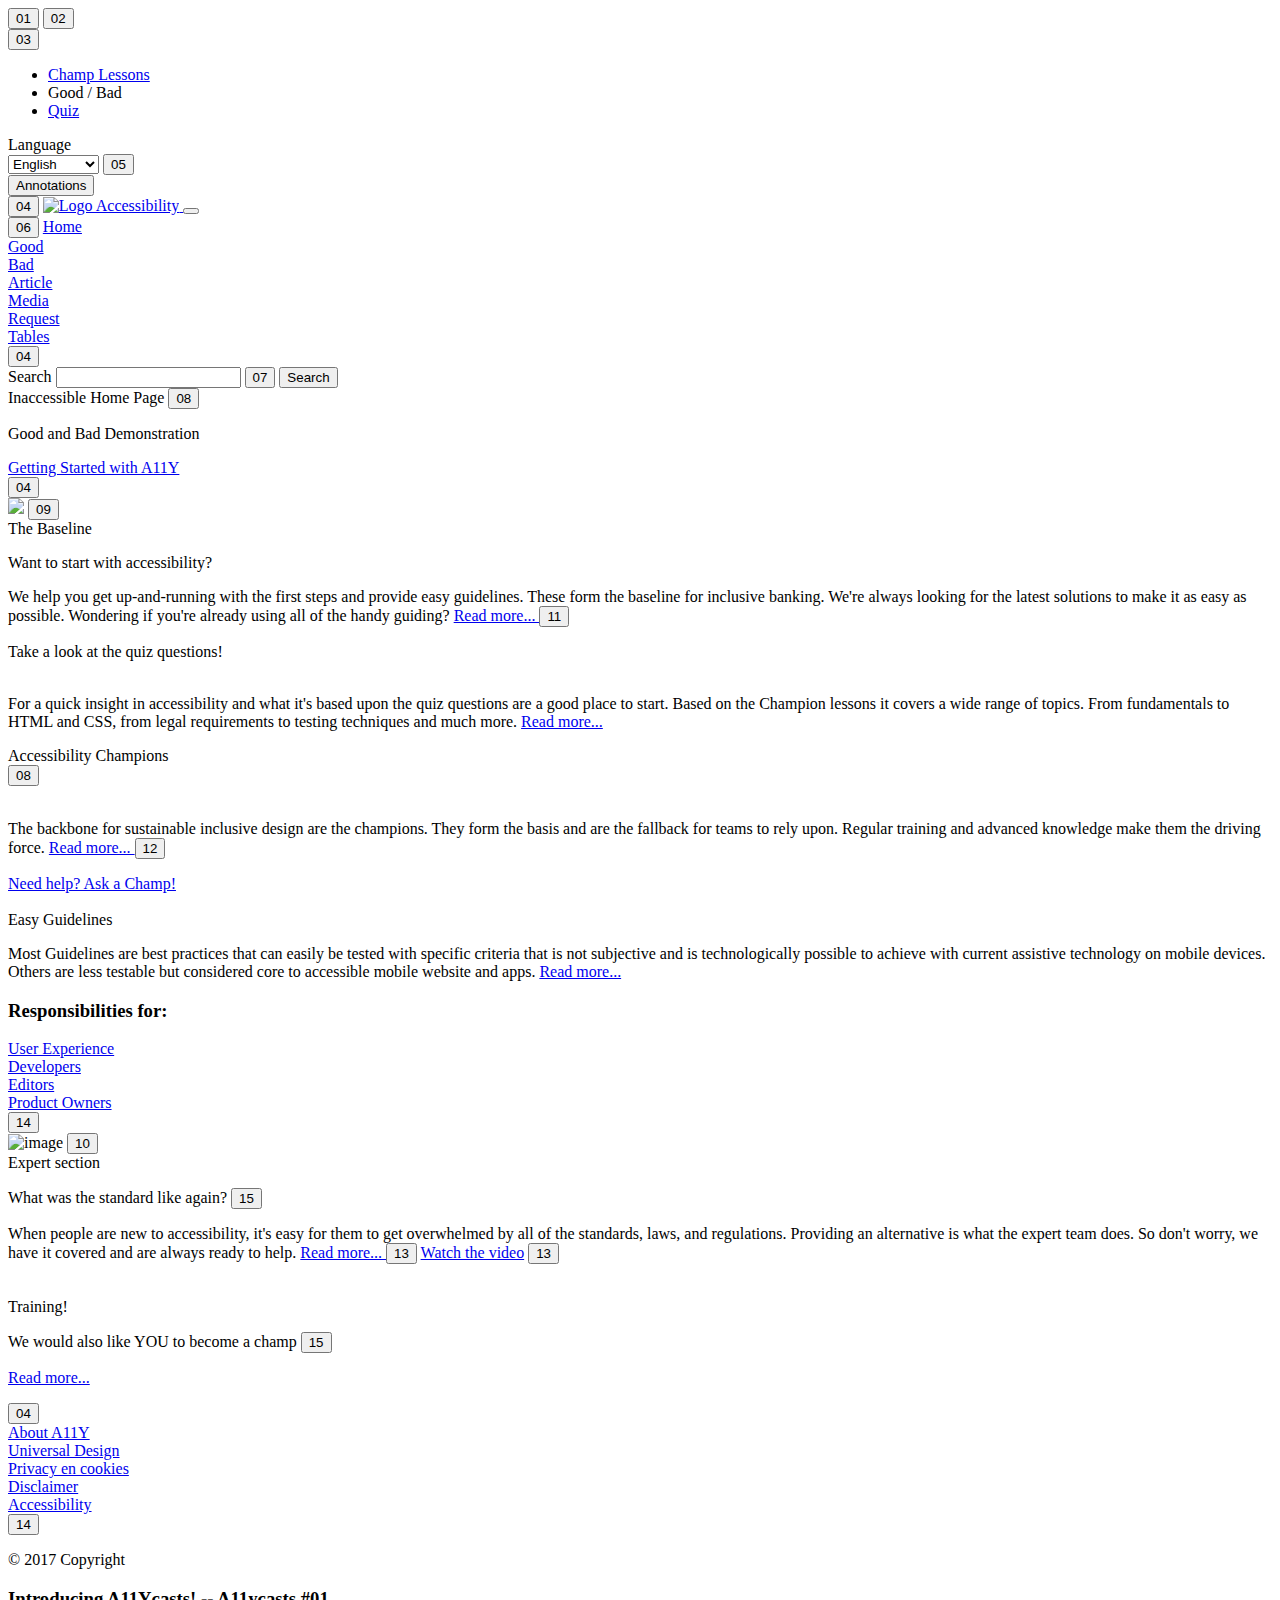
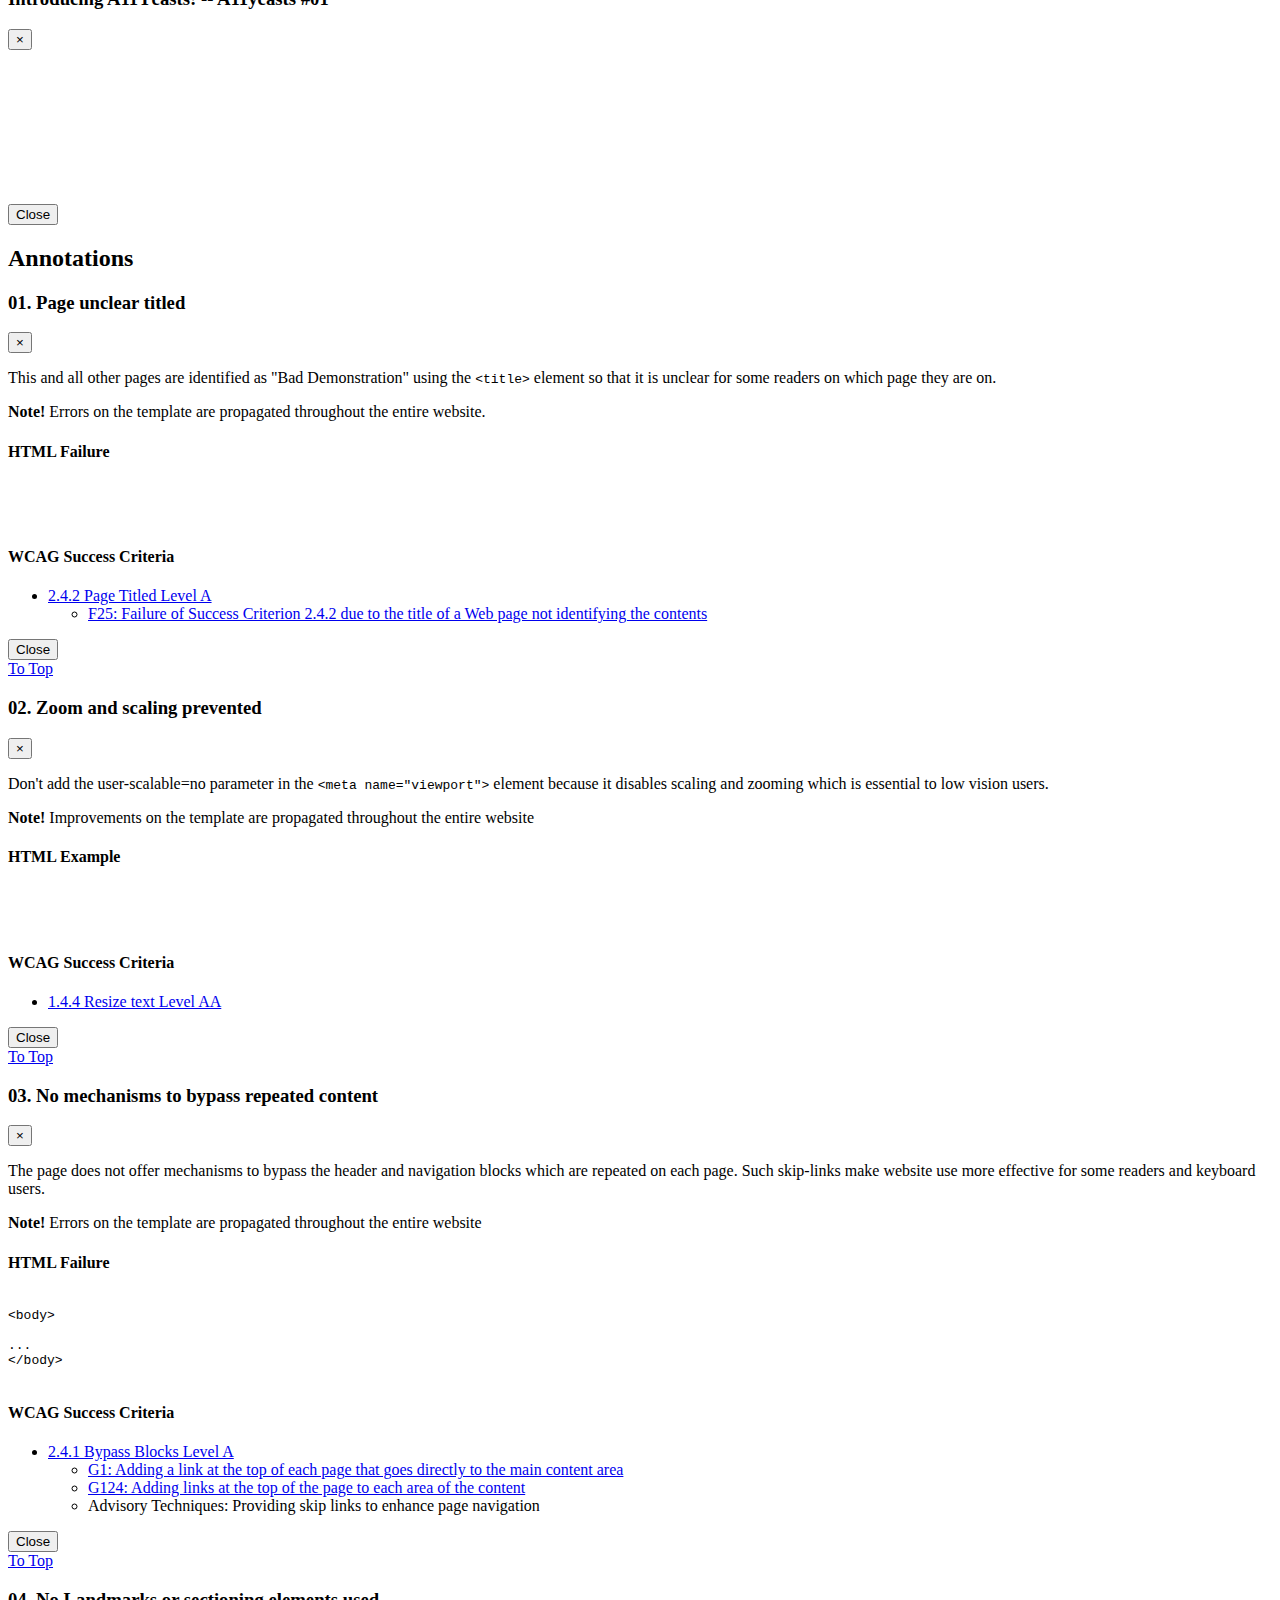
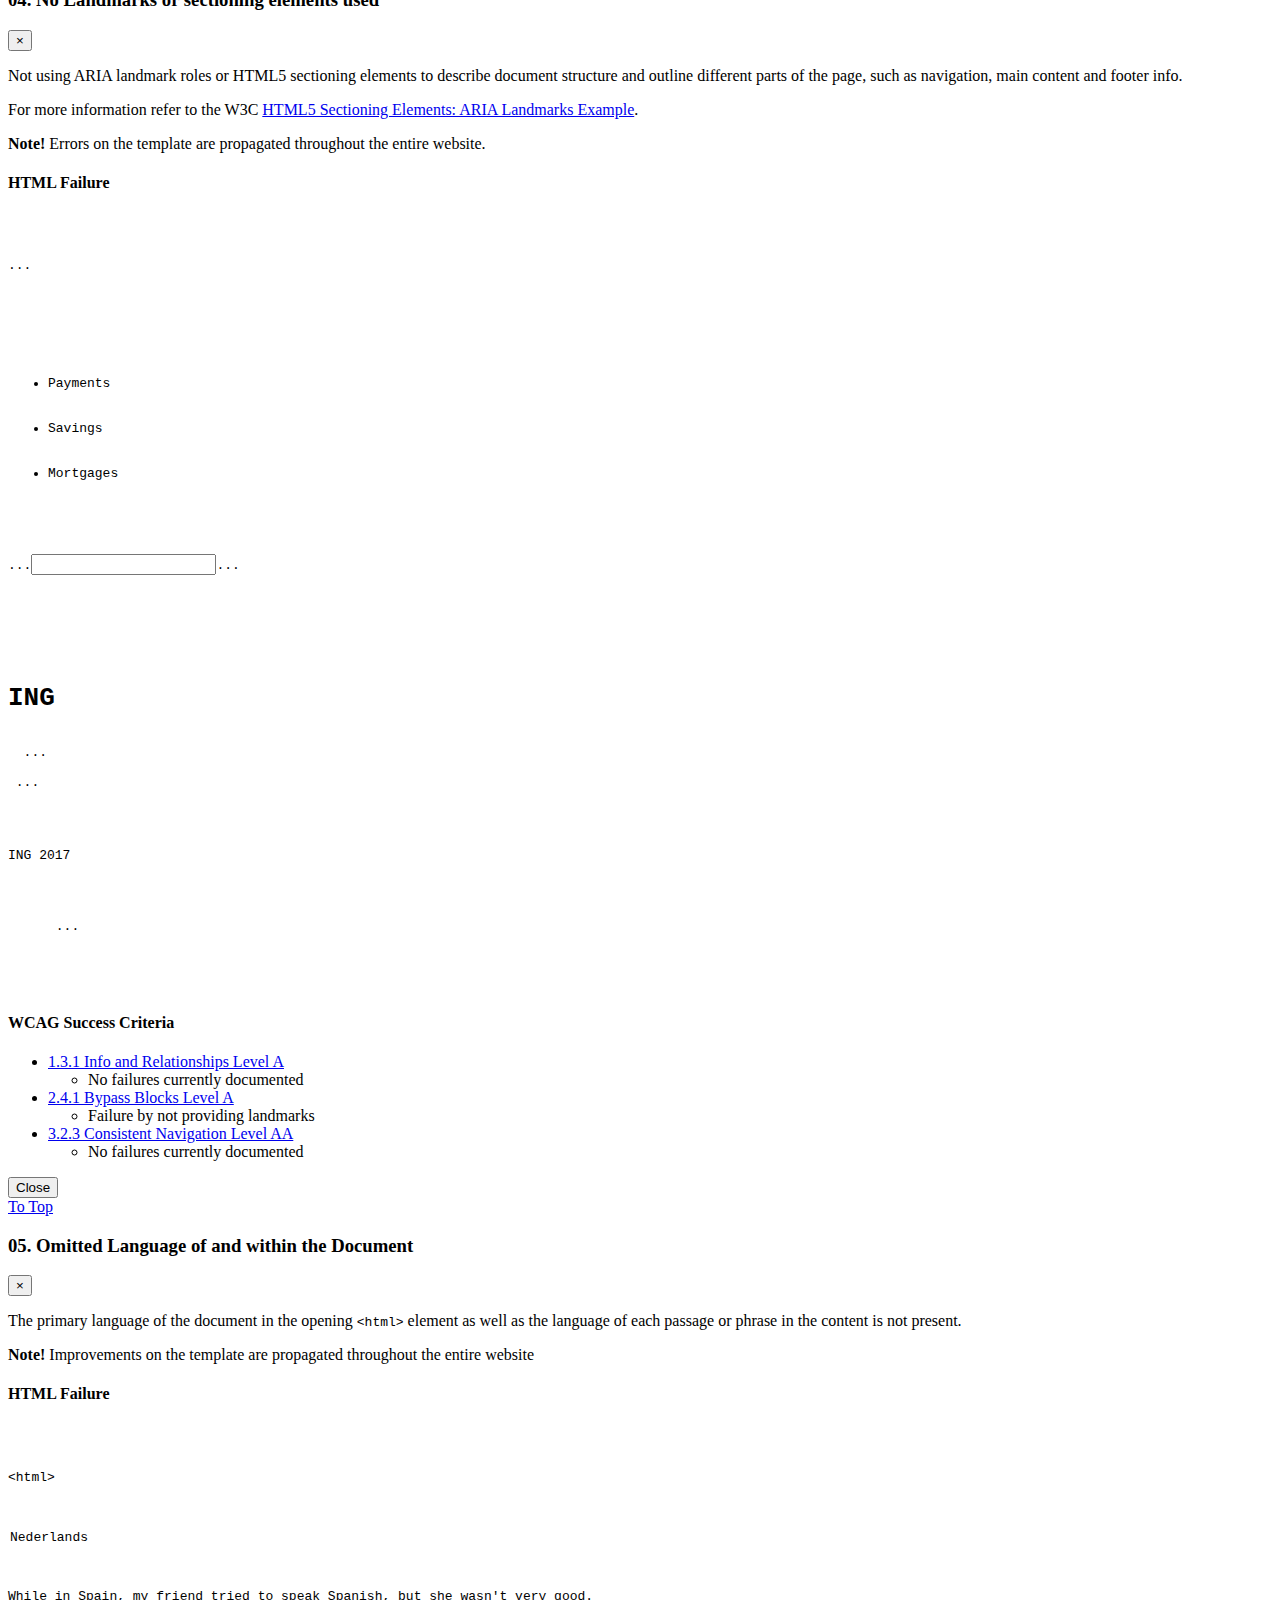
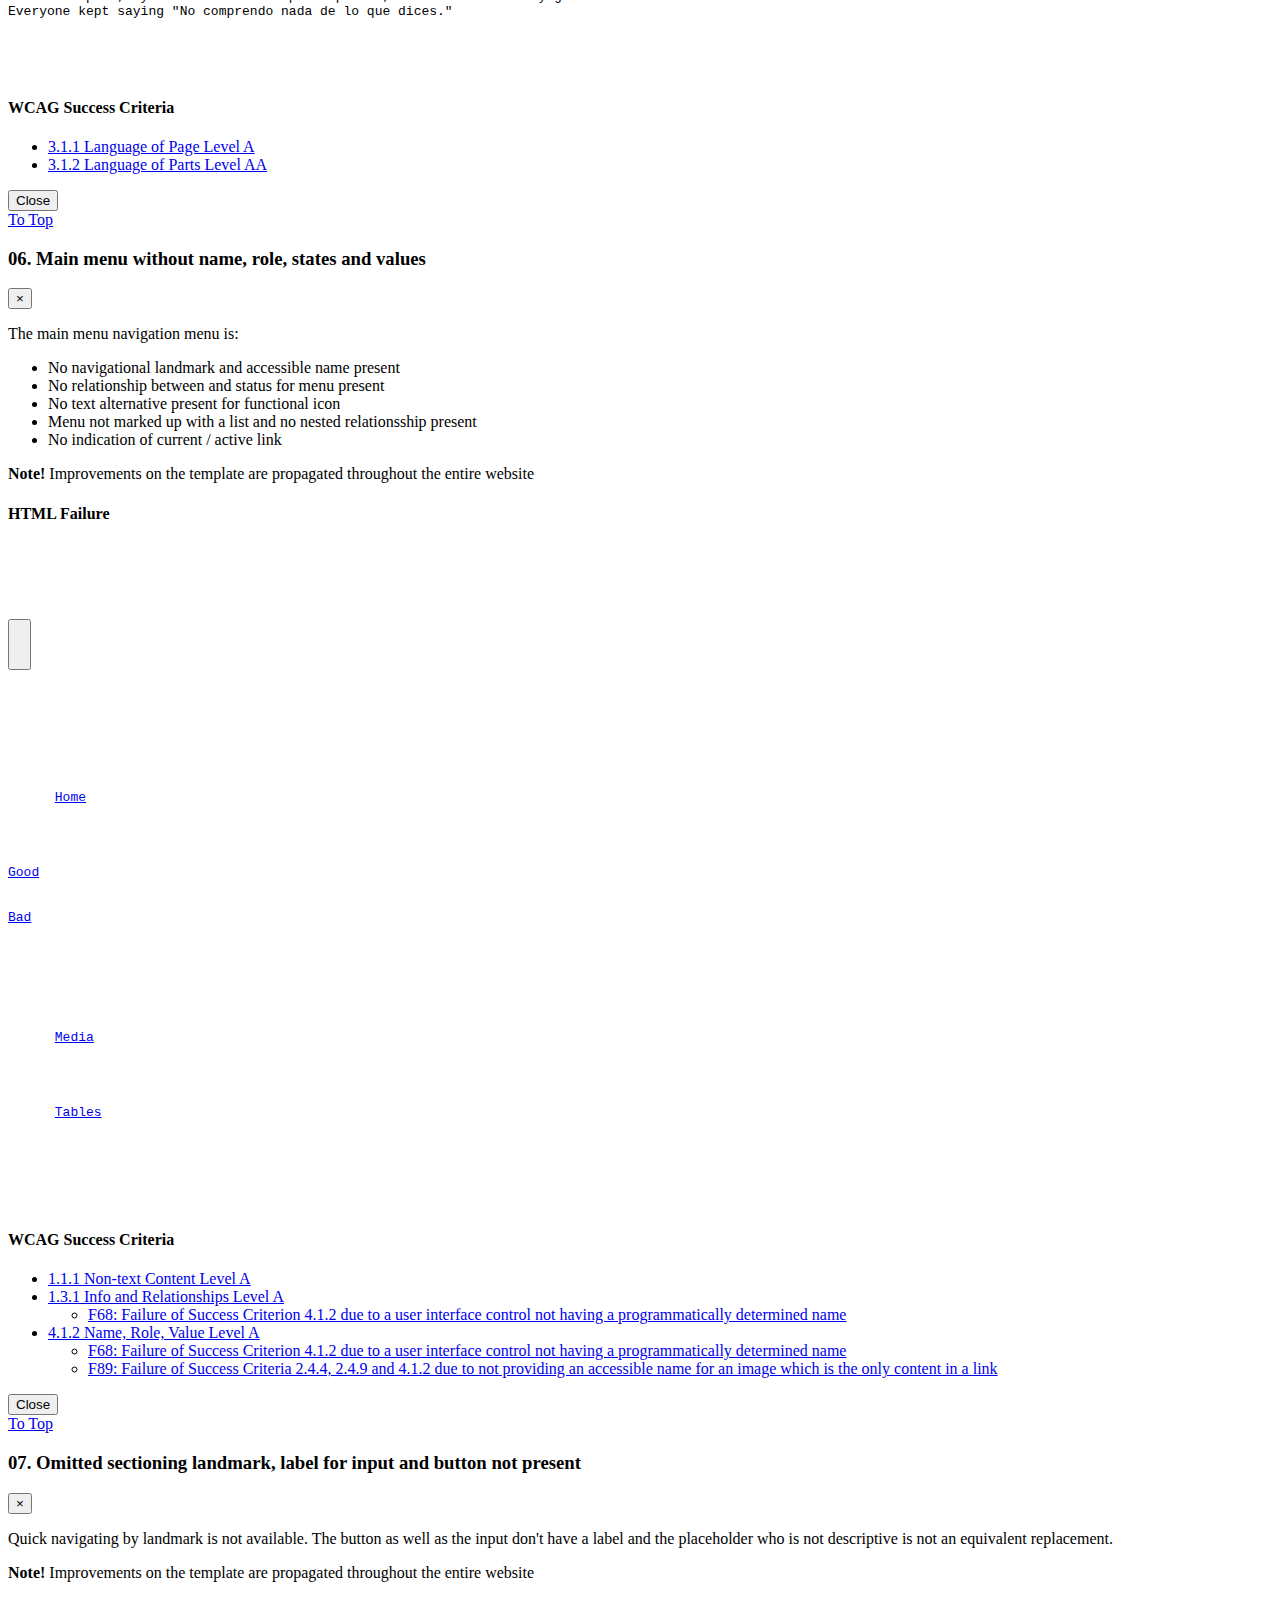
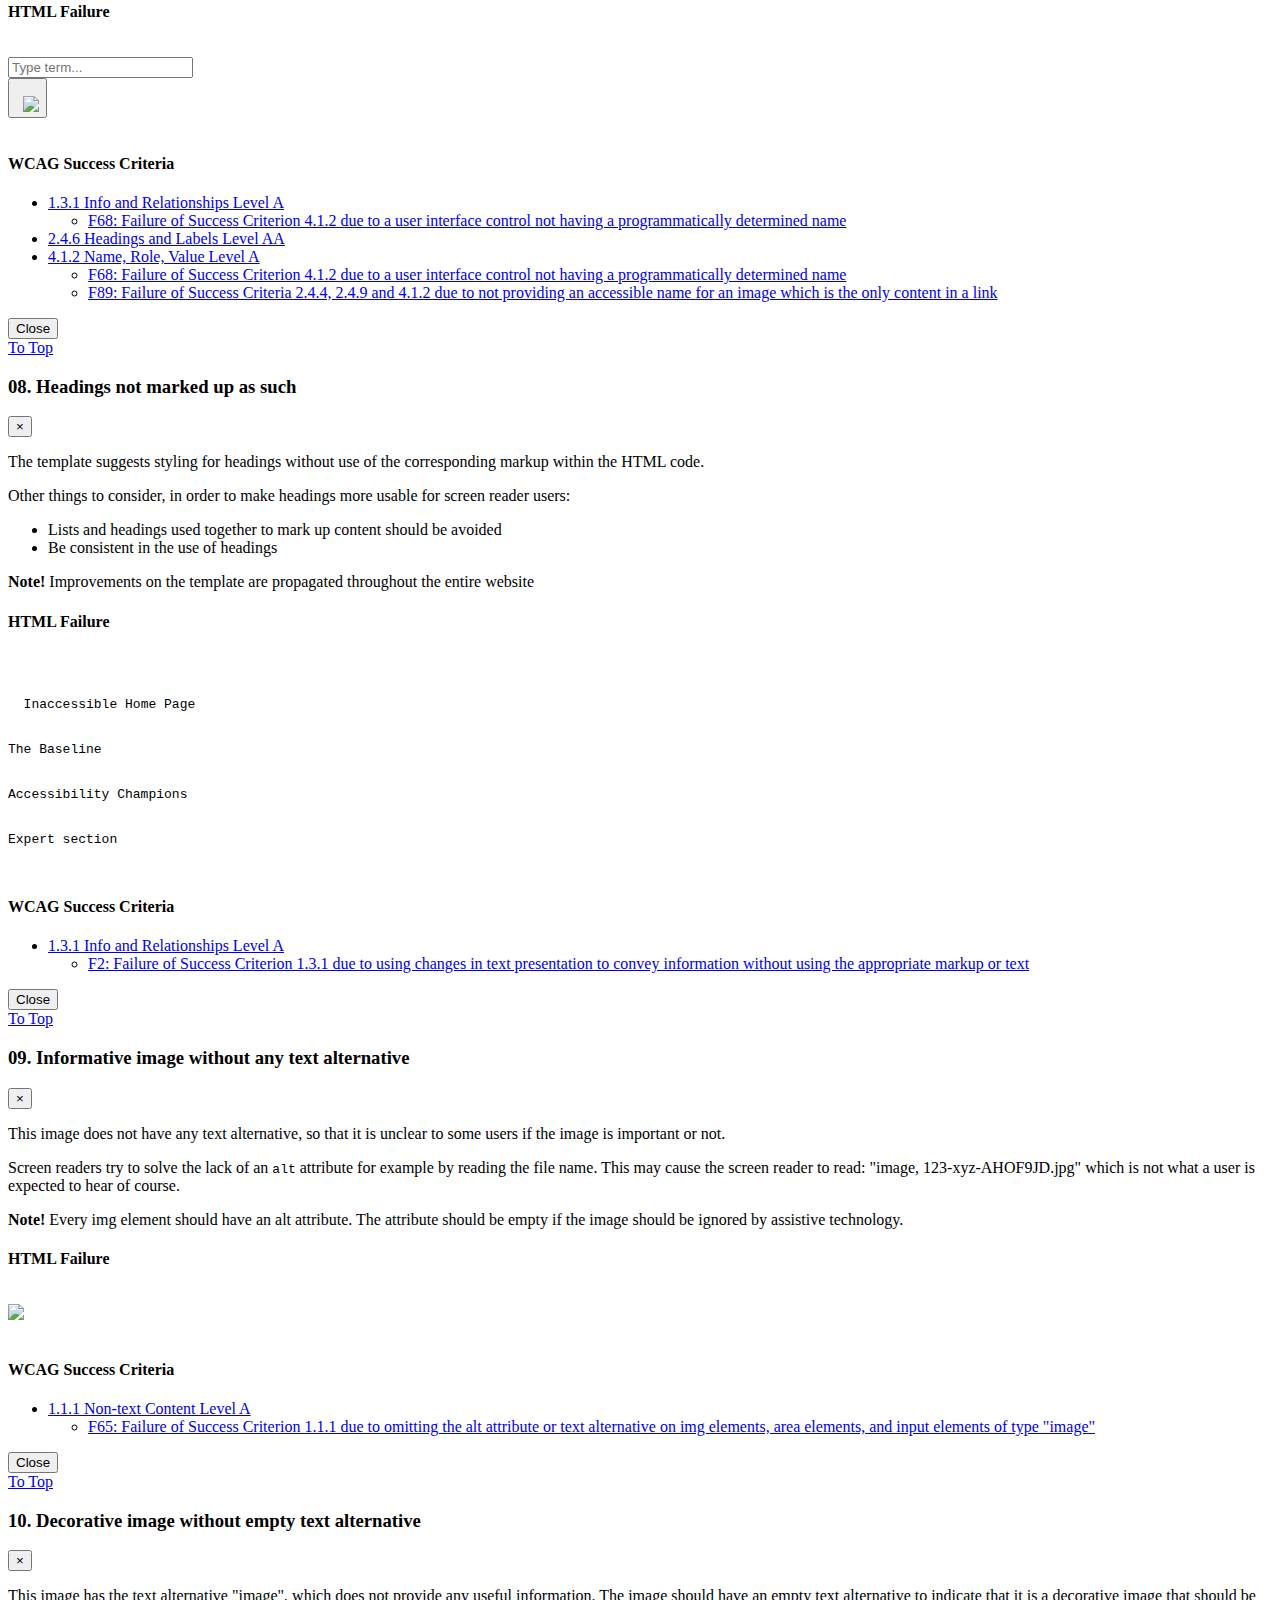
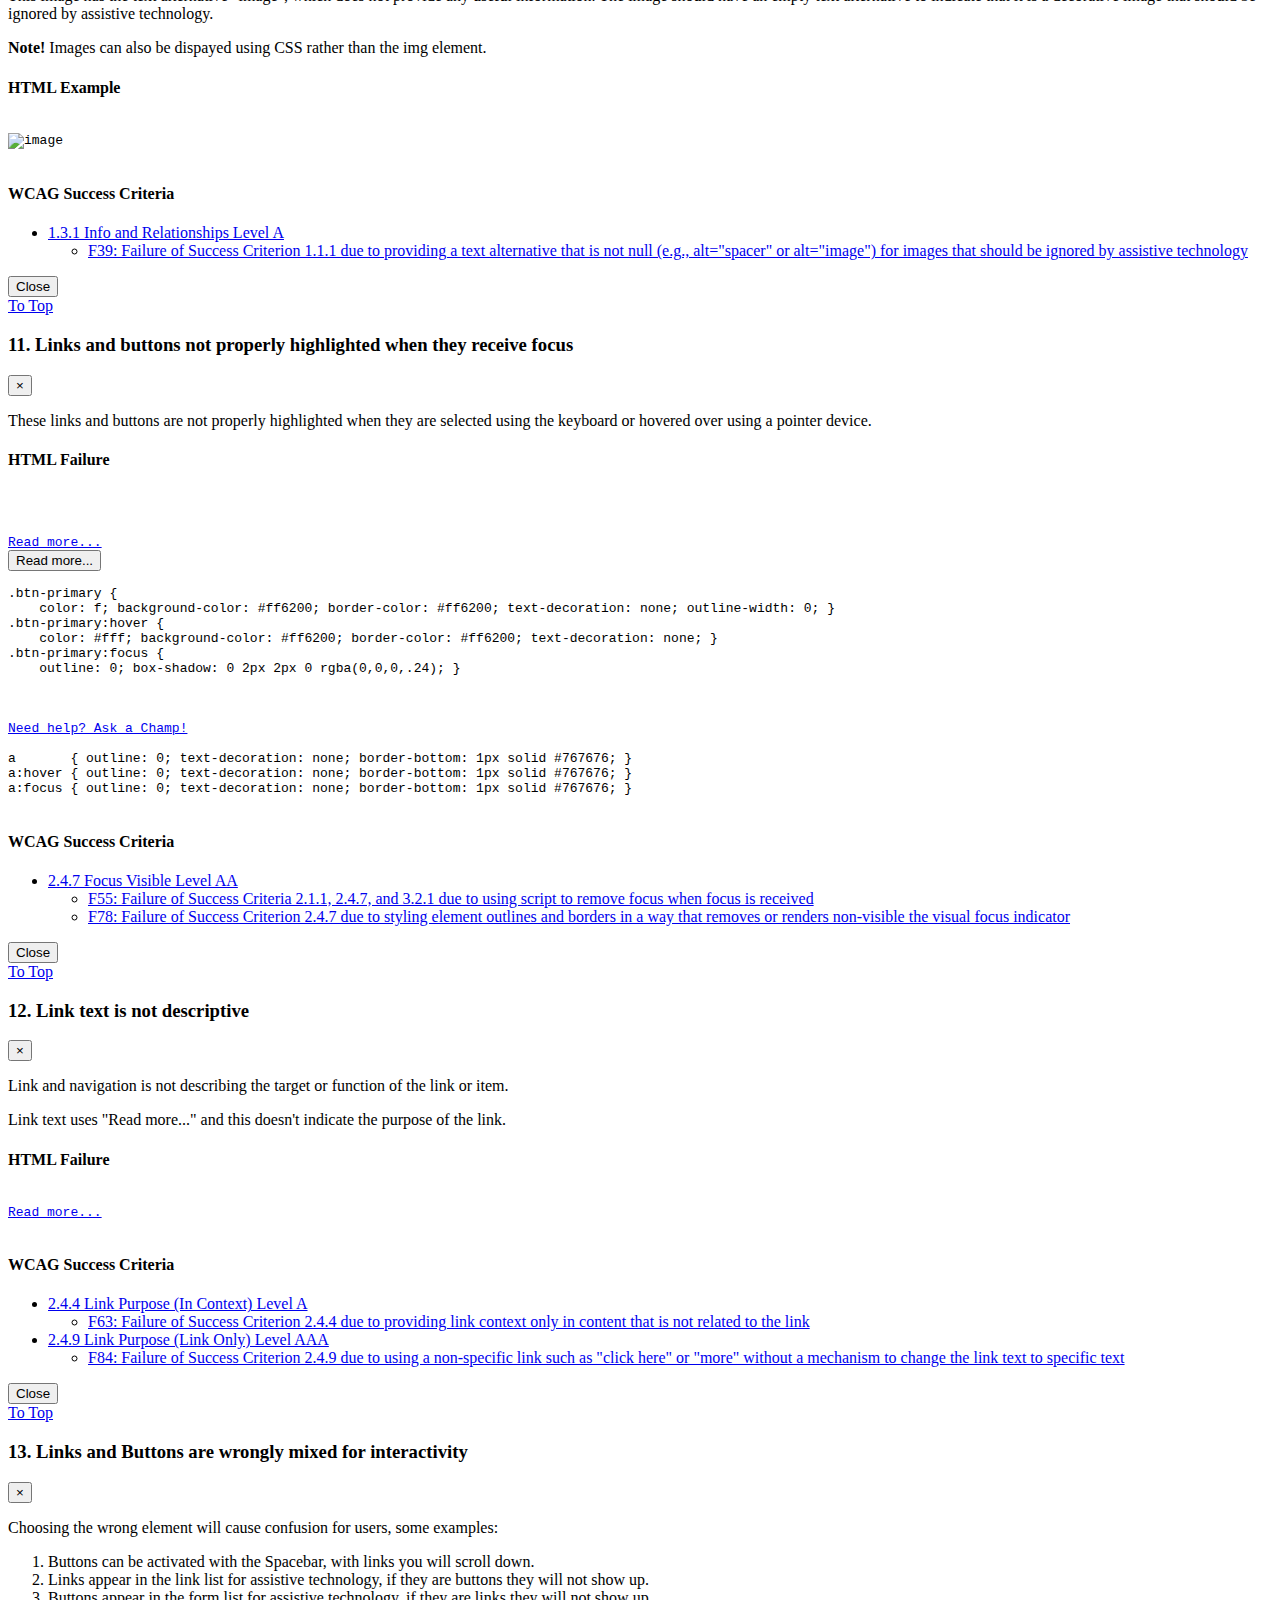
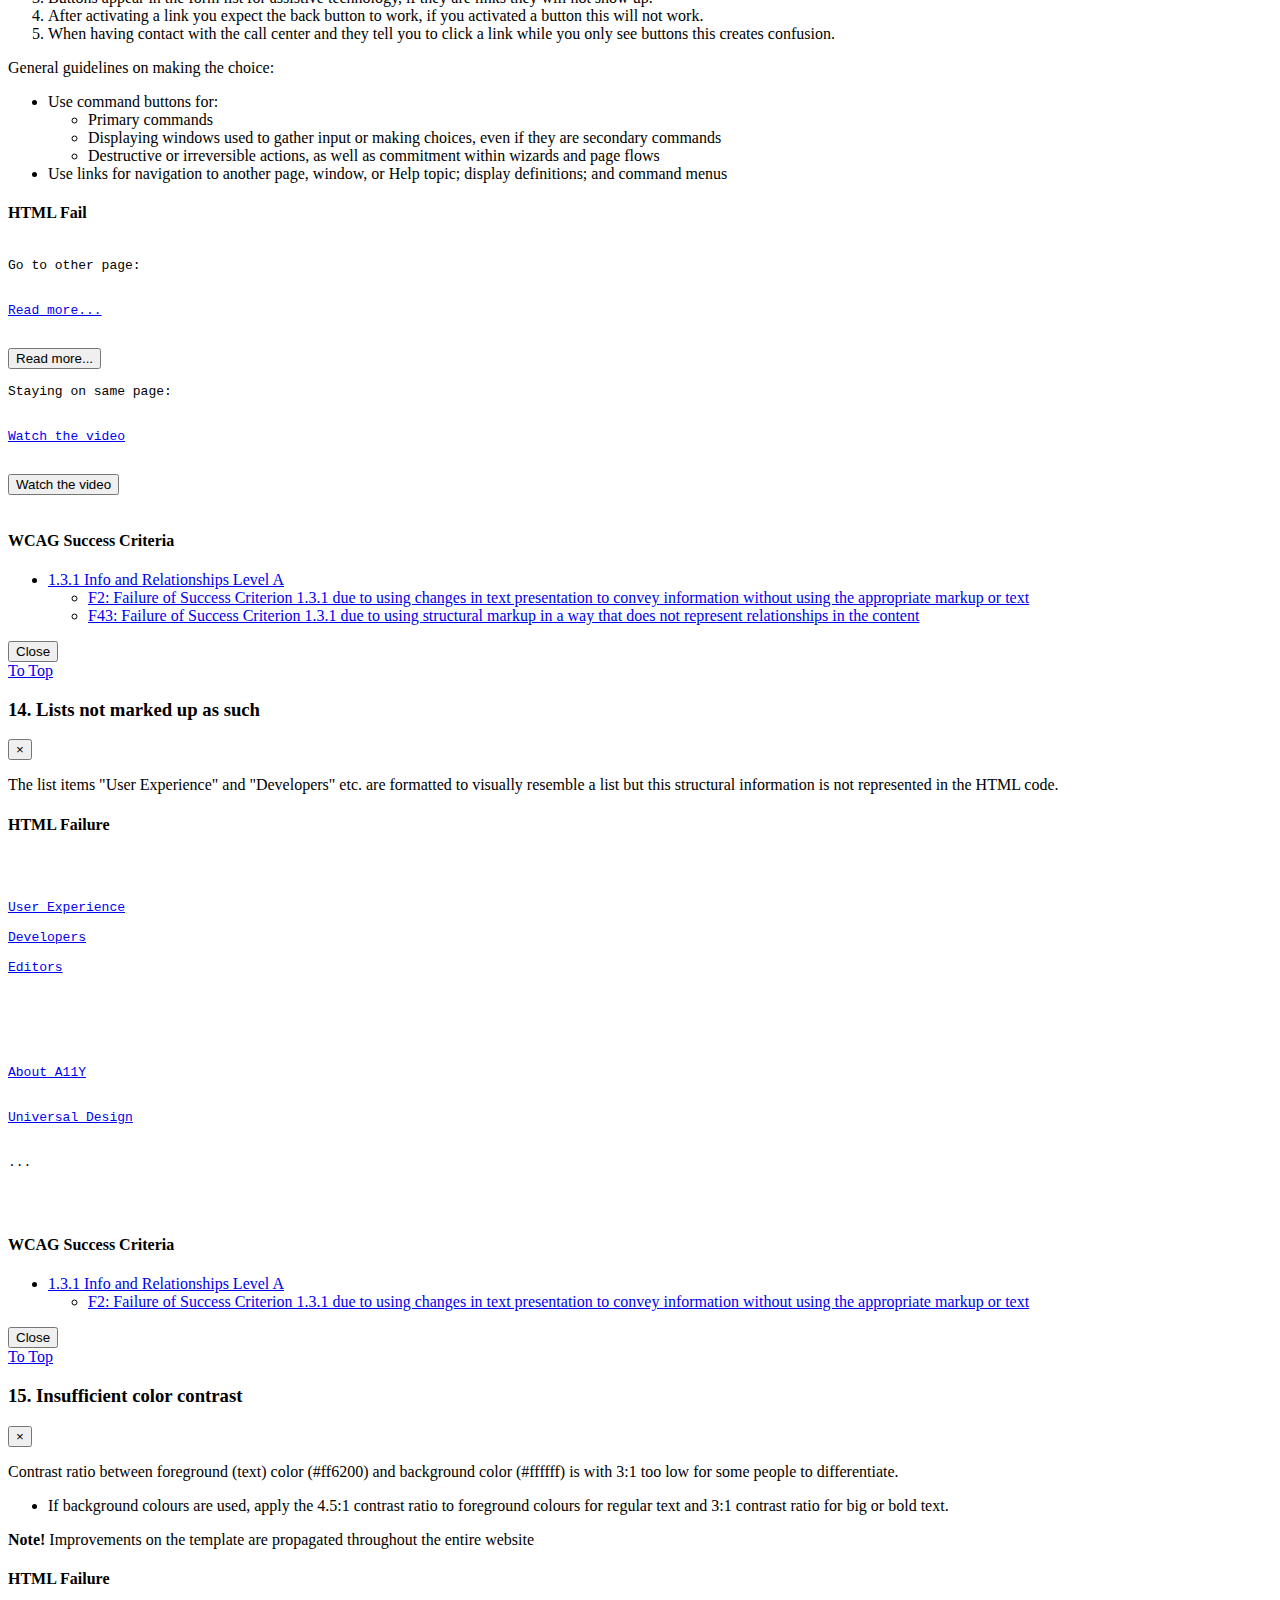
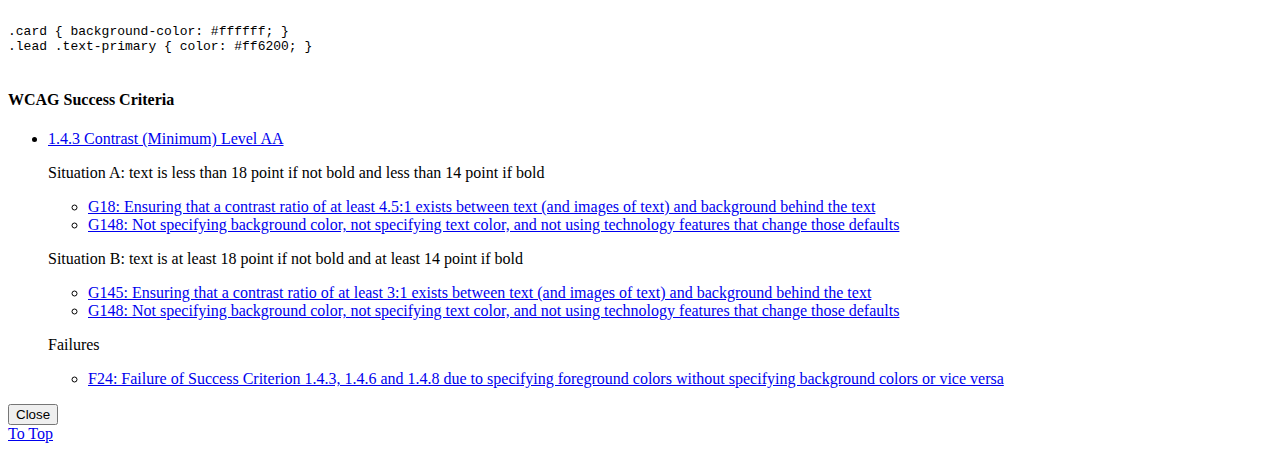
==== commit 2cb195f2: "landmarks" ====
--- a/index-bad.html
+++ b/index-bad.html
@@ -3,7 +3,7 @@
 
 <head>
 
-  <meta name="viewport" content="width=device-width, initial-scale=1, maximum-scale=1, minimum-scale=1, user-scalable=no">
+  <meta name="viewport" content="width=device-width, initial-scale=1, maximum-scale=1, minimum-scale=1">
   
   <title>Bad Demonstration</title>
 
@@ -20,9 +20,14 @@
 <body class="body bad" id="totop">
   <button type="button" class="btn btn-annot btn-annot-title" data-toggle="modal" data-target="#annotModal01">01</button>
   <button type="button" class="btn btn-annot btn-annot-meta" data-toggle="modal" data-target="#annotModal02">02</button>
-
+  
   <div class="site-header">
-    <button type="button" class="btn btn-annot btn-annot-skip" data-toggle="modal" data-target="#annotModal03">03</button>
+      <div class="skip-links">
+        <a href="#main-menu">Skip to Main Menu</a>
+        <a href="#main-content">Skip to Main Content</a>
+        <button type="button" class="btn btn-annot btn-annot-skip" data-toggle="modal" data-target="#annotModal03">03</button>
+      </div>
+    <!--<button type="button" class="btn btn-annot btn-annot-skip" data-toggle="modal" data-target="#annotModal03">03</button>-->
 
     <div class="bg-faded pt-2">
 
@@ -57,10 +62,10 @@
     </div>
 
     <div class="navbar navbar-toggleable-md navbar-light">
-      <div class="container btn-annot-outline">
+      <nav class="container btn-annot-outline" role="navigation">
         <button type="button" class="btn btn-annot" data-toggle="modal" data-target="#annotModal04">04</button>
         
-        <a href="/index.html" class="navbar-brand">
+        <a href="index.html" class="navbar-brand">
           <img class="avatar-img" src="https://s3-us-west-2.amazonaws.com/s.cdpn.io/1182308/a11y-logo.png" alt="Logo Accessibility">
         </a>
 
@@ -74,42 +79,47 @@
             <div class="navbar-nav">
               <div class="nav-item active">
                 <button type="button" class="btn btn-annot" data-toggle="modal" data-target="#annotModal06">06</button>
-                <a class="nav-link btn-annot-outline" href="/index.html" id="main-menu">Home</a>
+                <a class="nav-link btn-annot-outline" href="index.html" id="main-menu">Home</a>
                 <div class="pagination pagination-navbar">
-                  <div class="page-item"><a class="page-link" href="/index.html">Good</a></div>
-                  <div class="page-item"><a class="page-link active" href="/index-bad.html">Bad</a></div>
+                  <div class="page-item"><a class="page-link" href="index.html">Good</a></div>
+                  <div class="page-item"><a class="page-link active" href="index-bad.html">Bad</a></div>
                 </div>                
               </div>
               <div class="nav-item">
-                <a class="nav-link" href="/article.html">Article</a>
+                <a class="nav-link" href="article.html">Article</a>
               </div>
               <div class="nav-item">
-                <a class="nav-link" href="/media.html">Media</a>
+                <a class="nav-link" href="media.html">Media</a>
               </div>
               <div class="nav-item">
-                <a class="nav-link" href="/request.html">Request</a>
+                <a class="nav-link" href="request.html">Request</a>
               </div>
               <div class="nav-item">
-                <a class="nav-link" href="/table.html">Tables</a>
+                <a class="nav-link" href="table.html">Tables</a>
               </div>
             </div>
           </div>
 
           <div class="form-inline my-2 my-lg-0 btn-annot-outline">
             <button type="button" class="btn btn-annot" data-toggle="modal" data-target="#annotModal04">04</button>
-            <input class="form-control form-control-search mr-2 btn-annot-outline" type="text" placeholder="Type term...">
-            <button type="button" class="btn btn-annot btn-annot-search" data-toggle="modal" data-target="#annotModal07">07</button>
-            <button class="btn btn-tertiary search-button my-2 my-sm-0 ml-0 p-1" type="submit">
-              <img src="https://s3-us-west-2.amazonaws.com/s.cdpn.io/1182308/icon-search.png">
-            </button>
-          </div>
-
-        </div>
-
-      </div>
+            <form class="form-inline" role="search">
+              <label for="search">Search</label>
+              <input class="form-control form-control-search mr-2 btn-annot-outline" type="text" id="search">
+              <button type="button" class="btn btn-annot btn-annot-search" data-toggle="modal" data-target="#annotModal07">07</button>
+              <button class="btn btn-tertiary search-button my-2 my-sm-0 ml-0" type="submit">
+                <span class="icon icon-search icon-lg text-orange" aria-hidden="true"></span>
+                <span class="sr-only">Search</span>
+              </button>
+            </form>
+          </div>
+
+        </div>
+
+      </nav>
     </div>
-
-    <div class="brandbar brandbar-a">
+  </div>
+
+    <header class="brandbar brandbar-a">
       <div class="brandbar-image brandbar-image-kitesurf"></div>
       <div class="container">
         <div class="brandbar-header">          
@@ -127,11 +137,10 @@
           </div>        
         </div>
       </div>
-    </div>
-
-  </div>
-
-  <div class="btn-annot-outline" id="main-content">
+    </header>
+
+
+  <main class="btn-annot-outline" id="main-content">
 
     <div class="full-cover btn-annot-outline bg-faded">
       <div class="container btn-annot-outline">
@@ -219,10 +228,10 @@
                   <h3 class="card-title">
                     Responsibilities for:
                   </h3>
-                  <div class="mb-2"><a href="/index.html" class="link-linklist">User Experience</a></div>
-                  <div class="mb-2"><a href="/index.html" class="link-linklist">Developers</a></div>
-                  <div class="mb-2"><a href="/index.html" class="link-linklist">Editors</a></div>
-                  <div class="mb-2"><a href="/index.html" class="link-linklist">Product Owners</a></div>
+                  <div class="mb-2"><a href="index.html" class="link-linklist">User Experience</a></div>
+                  <div class="mb-2"><a href="index.html" class="link-linklist">Developers</a></div>
+                  <div class="mb-2"><a href="index.html" class="link-linklist">Editors</a></div>
+                  <div class="mb-2"><a href="index.html" class="link-linklist">Product Owners</a></div>
                   <button type="button" class="btn btn-annot" data-toggle="modal" data-target="#annotModal14">14</button>
                 </div>
               </div>
@@ -275,28 +284,28 @@
       </div>
     </div>
     
-  </div>
+  </main>
   
-  <div class="full-cover btn-annot-outline site-footer bg-grey">
+  <footer class="full-cover btn-annot-outline site-footer bg-grey">
     <div class="container btn-annot-outline text-center">
       <button type="button" class="btn btn-annot" data-toggle="modal" data-target="#annotModal04">04</button>
       
       <div class="d-inline-block annot-relative">
         <div class="pipe-links list-inline mt-2 mb-3 btn-annot-outline">
           <div class="list-inline-item">
-            <a href="/index.html">About A11Y</a>
+            <a href="index.html">About A11Y</a>
           </div>
           <div class="list-inline-item">
-            <a href="/index.html">Universal Design</a>
+            <a href="index.html">Universal Design</a>
           </div>
           <div class="list-inline-item">
-            <a href="/index.html">Privacy en cookies</a>
+            <a href="index.html">Privacy en cookies</a>
           </div>
           <div class="list-inline-item">
-            <a href="/index.html">Disclaimer</a>
+            <a href="index.html">Disclaimer</a>
           </div>
           <div class="list-inline-item">
-            <a href="/index.html">Accessibility</a>
+            <a href="index.html">Accessibility</a>
           </div>
         </div>
         <button type="button" class="btn btn-annot" data-toggle="modal" data-target="#annotModal14">14</button>
@@ -306,7 +315,7 @@
     <div class="footer-copyright py-2">
       <p class="m-0">&copy; 2017 Copyright</p>
     </div>
-  </div>
+  </footer>
   
   <div class="modal fade" id="a11ycasts" tabindex="-1" role="dialog" aria-labelledby="a11ycastsHeading">
     <div class="modal-dialog modal-lg" role="document">
@@ -688,18 +697,18 @@
   <div>
     <div class="active">
       <!-- No indication of current / active link -->
-      <a href="/index.html">Home</a>
+      <a href="index.html">Home</a>
       <!-- No nested relationsship present -->
       <div>
-        <div><a class="active" href="/index.html">Good</a></div>
-        <div><a href="/index-bad.html">Bad</a></div>
+        <div><a class="active" href="index.html">Good</a></div>
+        <div><a href="index-bad.html">Bad</a></div>
       </div>
     </div>
     <div>
-      <a href="/media.html">Media</a>
+      <a href="media.html">Media</a>
     </div>
     <div>
-      <a href="/table.html">Tables</a>
+      <a href="table.html">Tables</a>
     </div>
   </div>
 </div>
@@ -1128,7 +1137,7 @@
 Go to other page:
 
 <!-- Link in code and button styling -->
-<a href="/index.html" class="btn btn-primary">Read more...</a>
+<a href="index.html" class="btn btn-primary">Read more...</a>
 
 <!-- Button in code and button styling -->
 <button type="button" class="link-primary">Read more...</button>
@@ -1136,7 +1145,7 @@
 Staying on same page:
 
 <!-- Link in code and link styling -->
-<a href="/index.html" class="link-primary">Watch the video</a>
+<a href="index.html" class="link-primary">Watch the video</a>
 
 <!-- Button in code and link styling -->
 <button type="button" class="link-primary">Watch the video</button>
@@ -1185,15 +1194,15 @@
 <code class="html">
 <!-- Using divs to visually fake items -->
 
-<div class="mb-2"><a href="/index.html" class="link-linklist">User Experience</a></div>
-<div class="mb-2"><a href="/index.html" class="link-linklist">Developers</a></div>
-<div class="mb-2"><a href="/index.html" class="link-linklist">Editors</a></div>
+<div class="mb-2"><a href="index.html" class="link-linklist">User Experience</a></div>
+<div class="mb-2"><a href="index.html" class="link-linklist">Developers</a></div>
+<div class="mb-2"><a href="index.html" class="link-linklist">Editors</a></div>
 
 <!-- Applying CSS styling on non semantic elements  -->
 
 <div class="list-styling">
-  <div class="list-item"><a href="/index.html">About A11Y</a></div>
-  <div class="list-item"><a href="/index.htm">Universal Design</a></div>
+  <div class="list-item"><a href="index.html">About A11Y</a></div>
+  <div class="list-item"><a href="index.htm">Universal Design</a></div>
   <div class="list-item">...</div>
 </div>
 </code>
--- a/styles/fixes.processed.css
+++ b/styles/fixes.processed.css
@@ -0,0 +1,30 @@
+body {
+  background: white;
+}
+.skip-links a {
+  position: absolute;
+  left: -10000px;
+  top: auto;
+  width: 1px;
+  height: 1px;
+  overflow: hidden;
+  z-index: 1;
+
+&:focus {
+   left: 0;
+   width: auto;
+   height: auto;
+   padding: 10px 20px;
+   background: black;
+   color: yellow;
+   font-size: 1.3	rem;
+   font-weight: normal;
+   line-height: 1.125;
+   text-decoration: underline;
+ }
+
+&:hover {
+   text-decoration: none;
+ }
+
+}
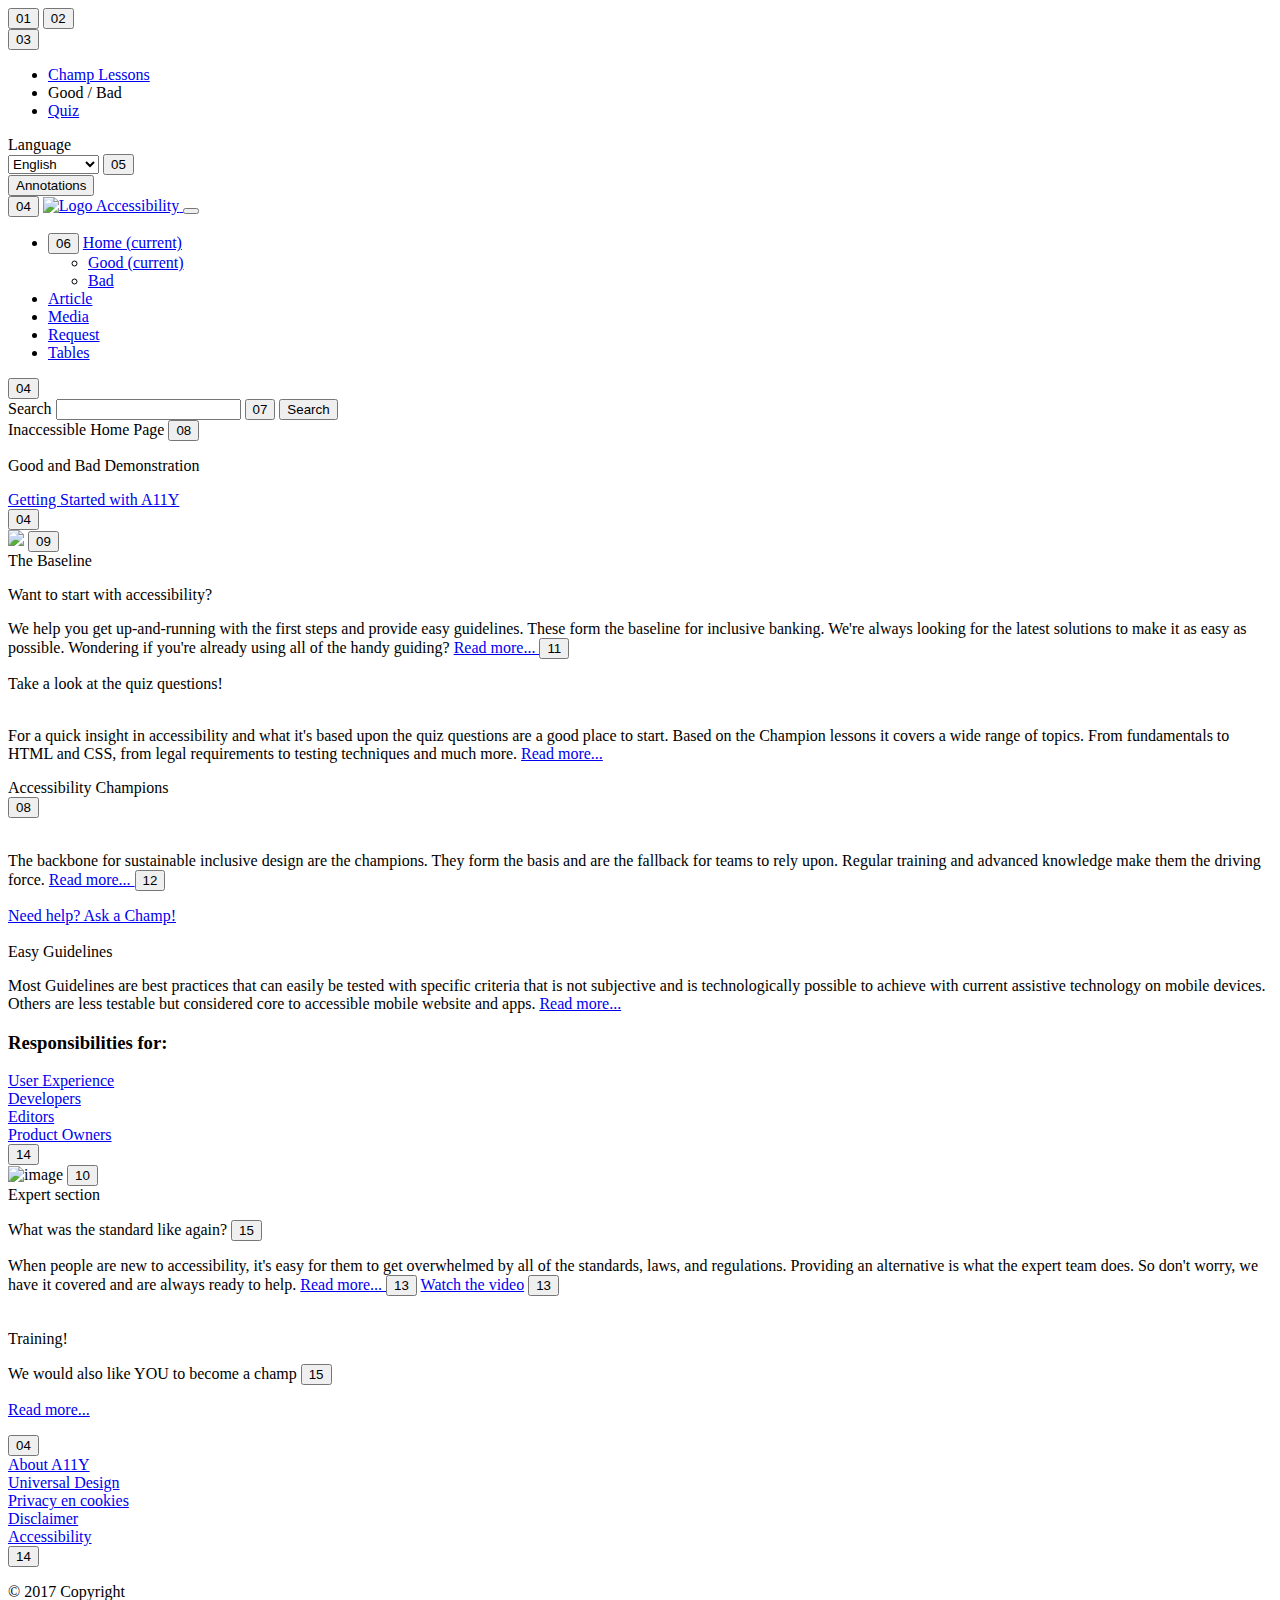
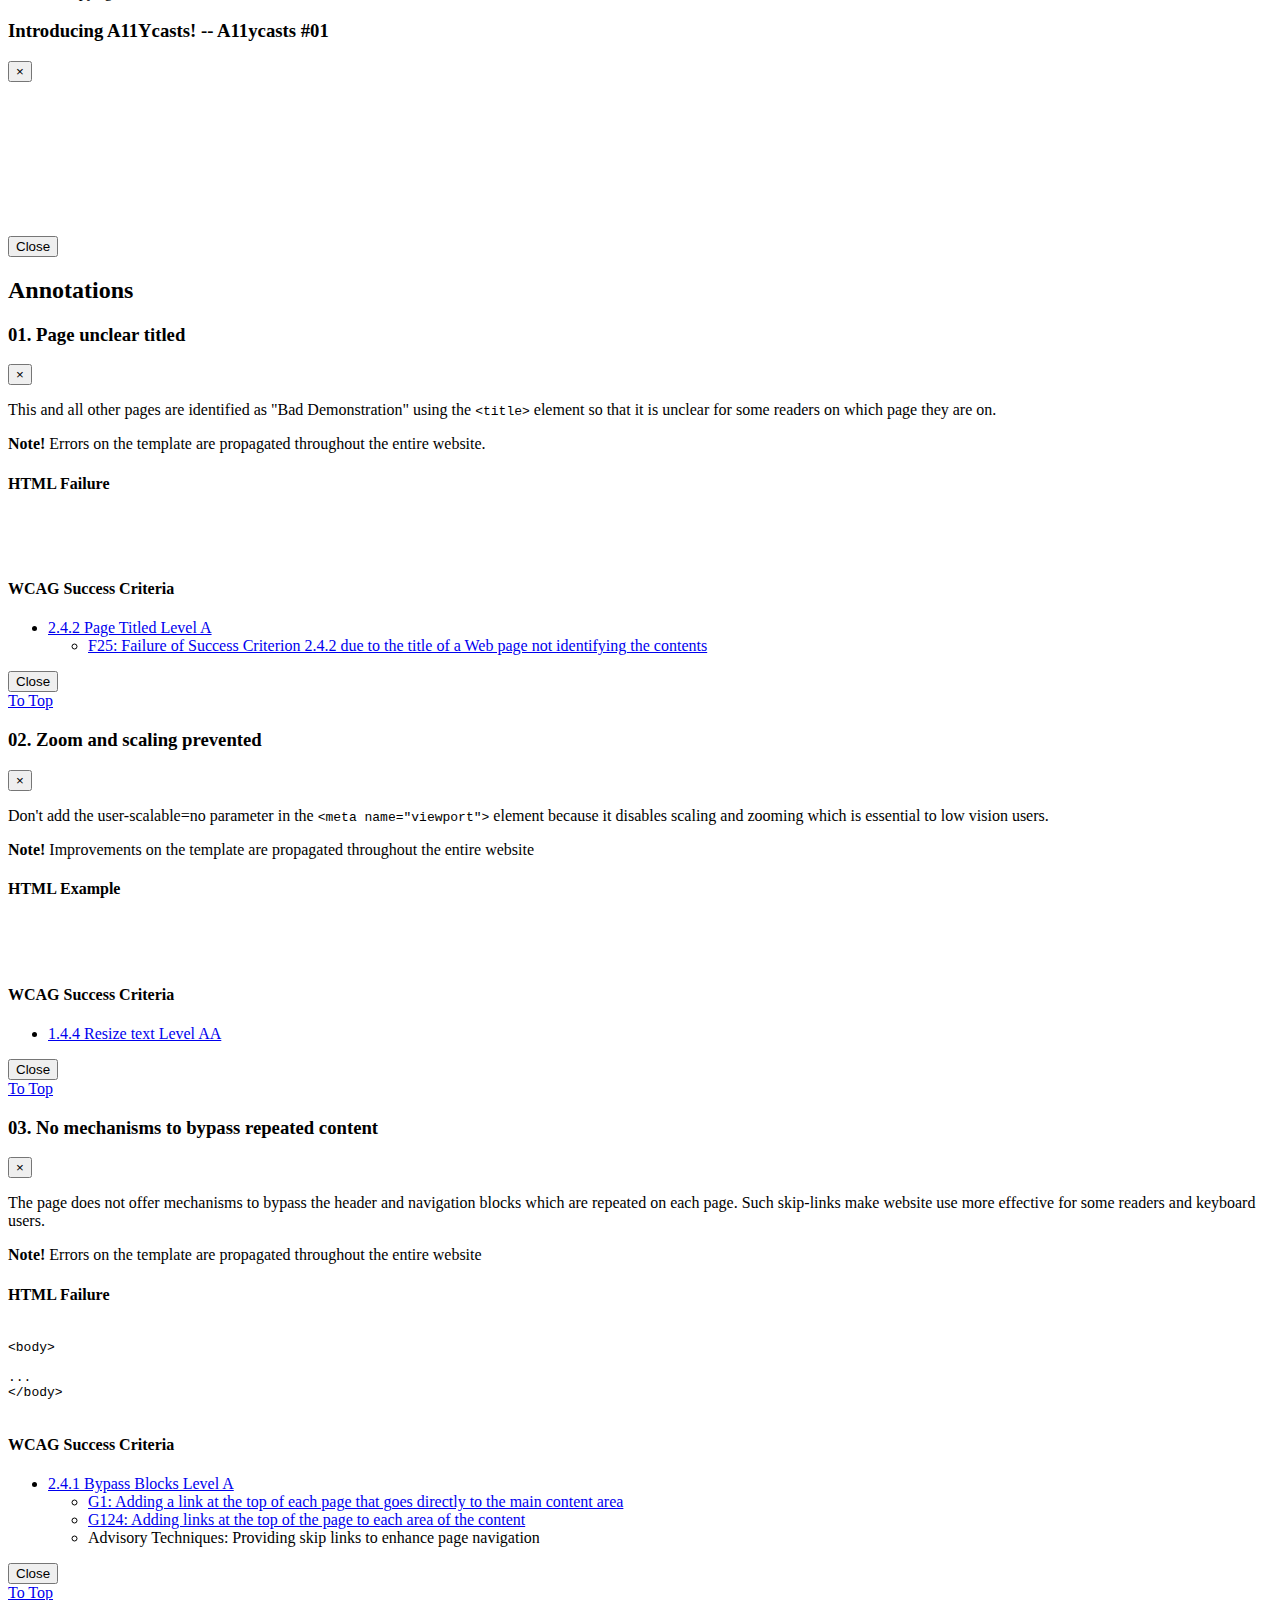
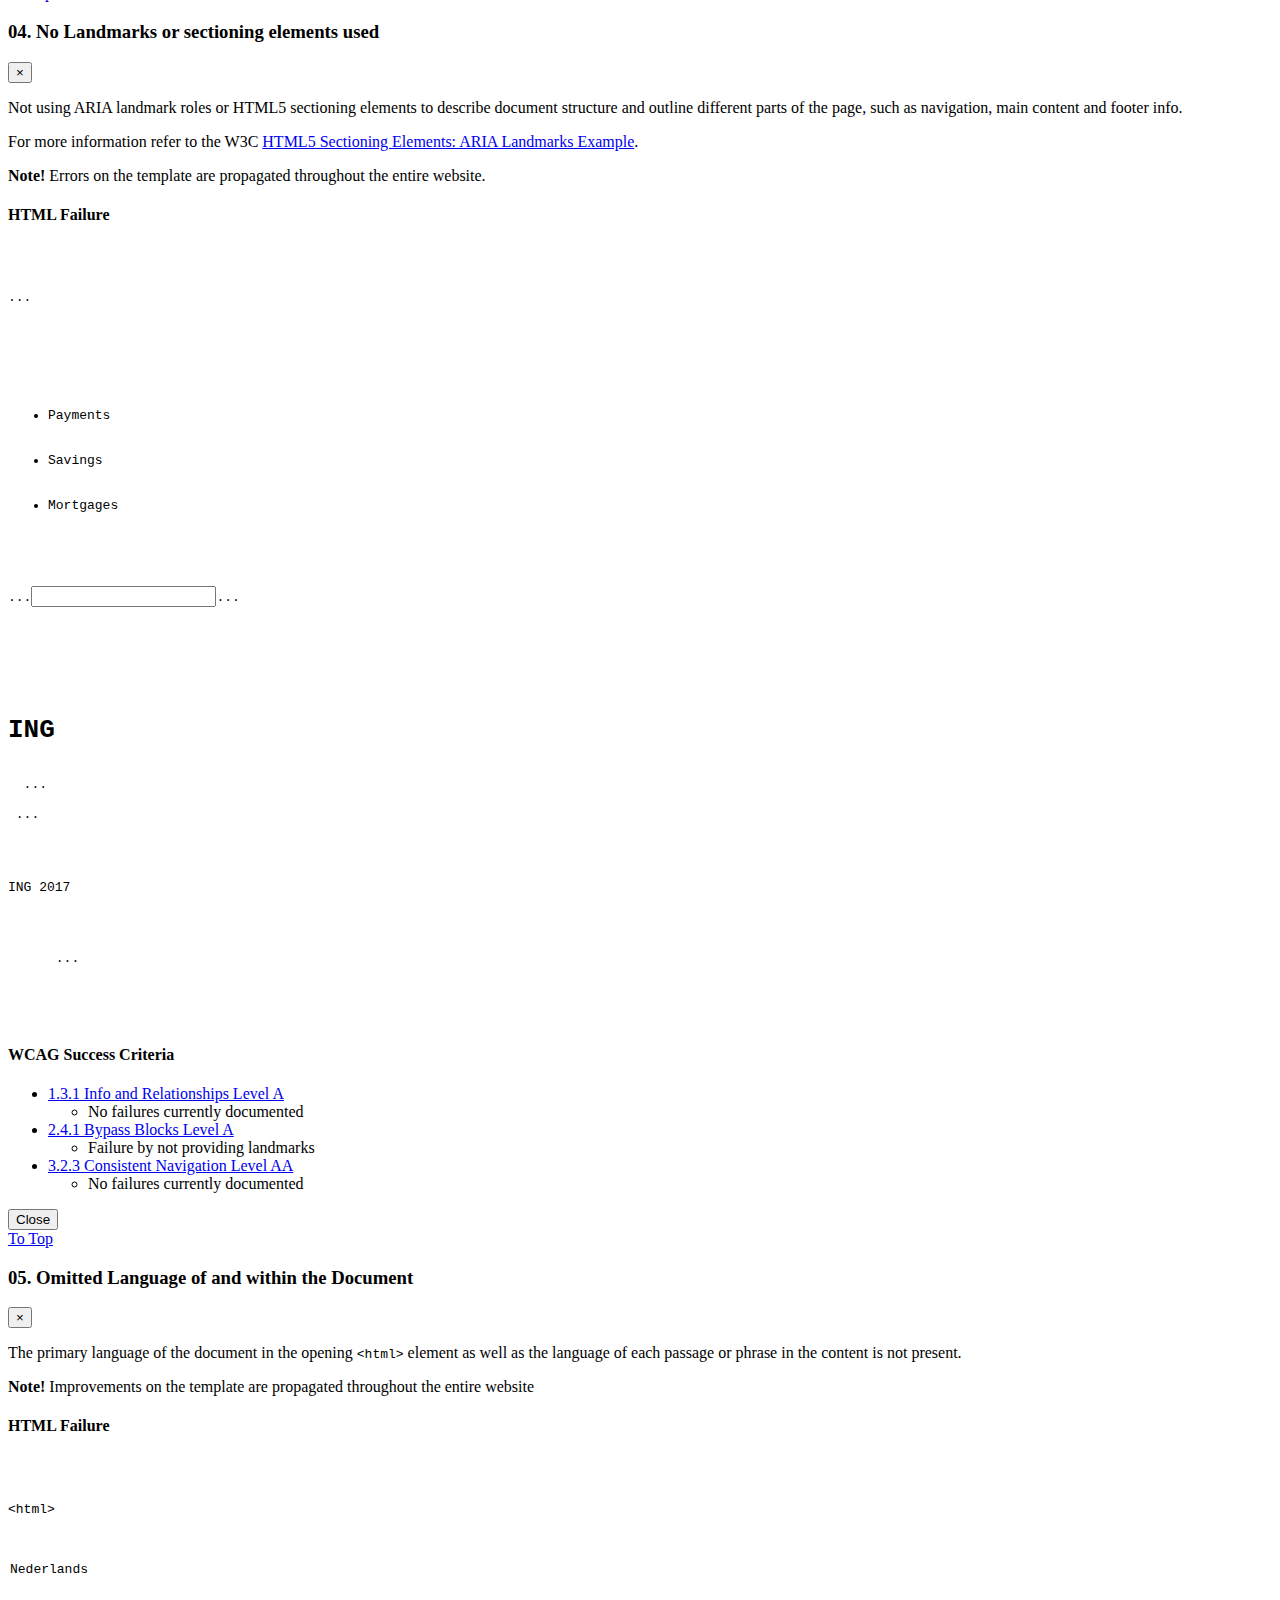
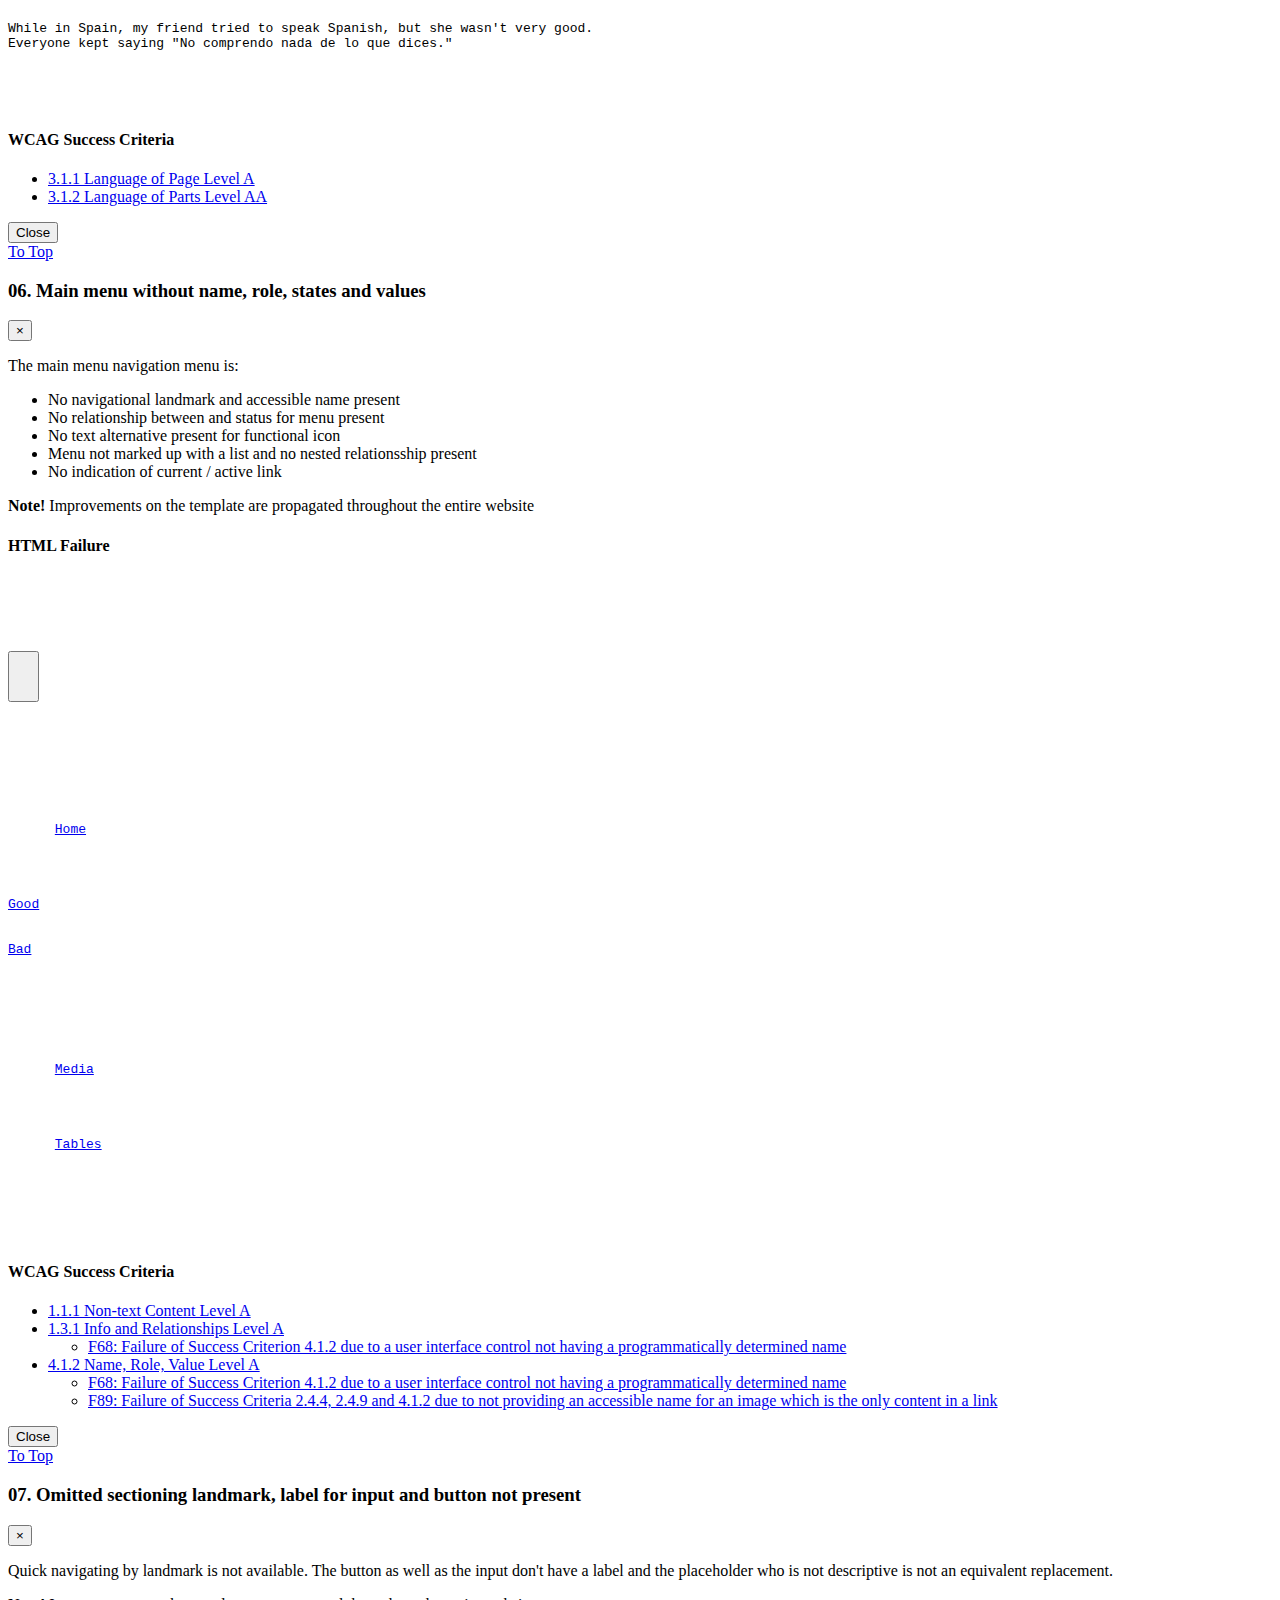
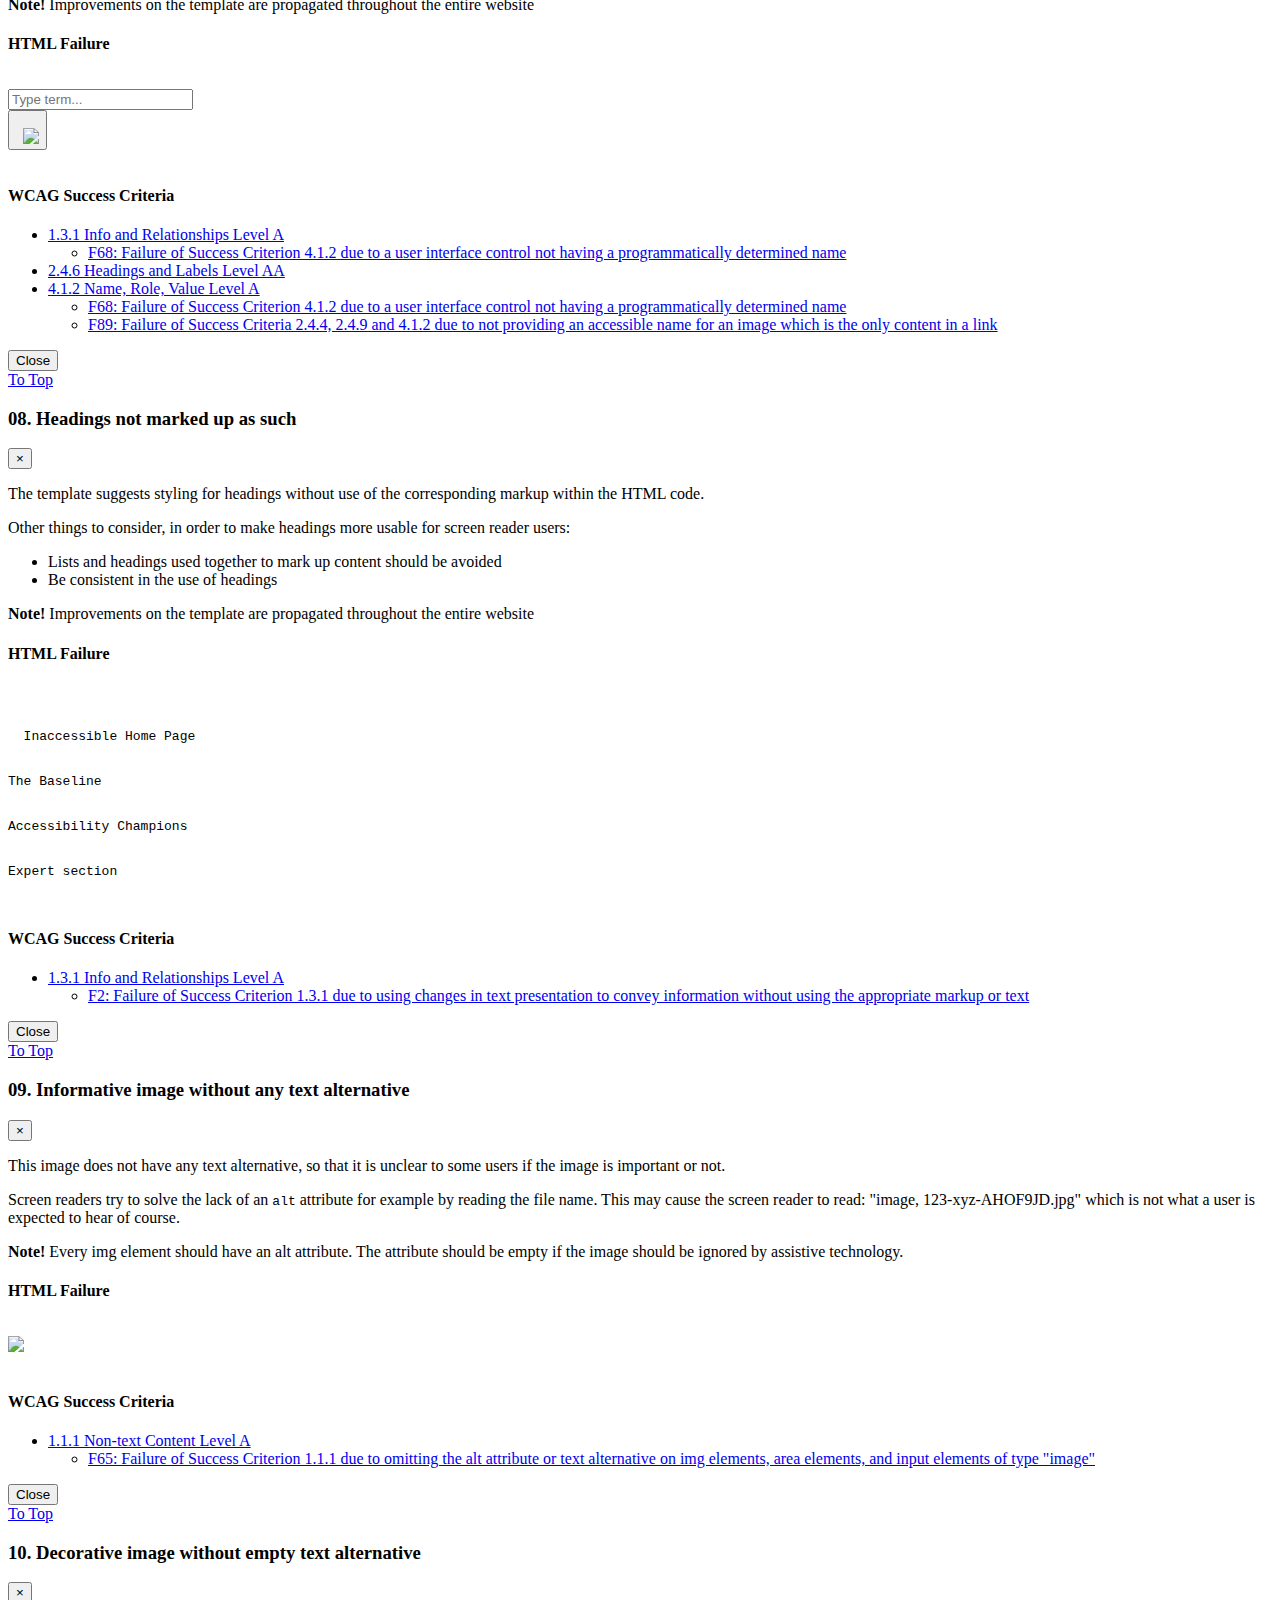
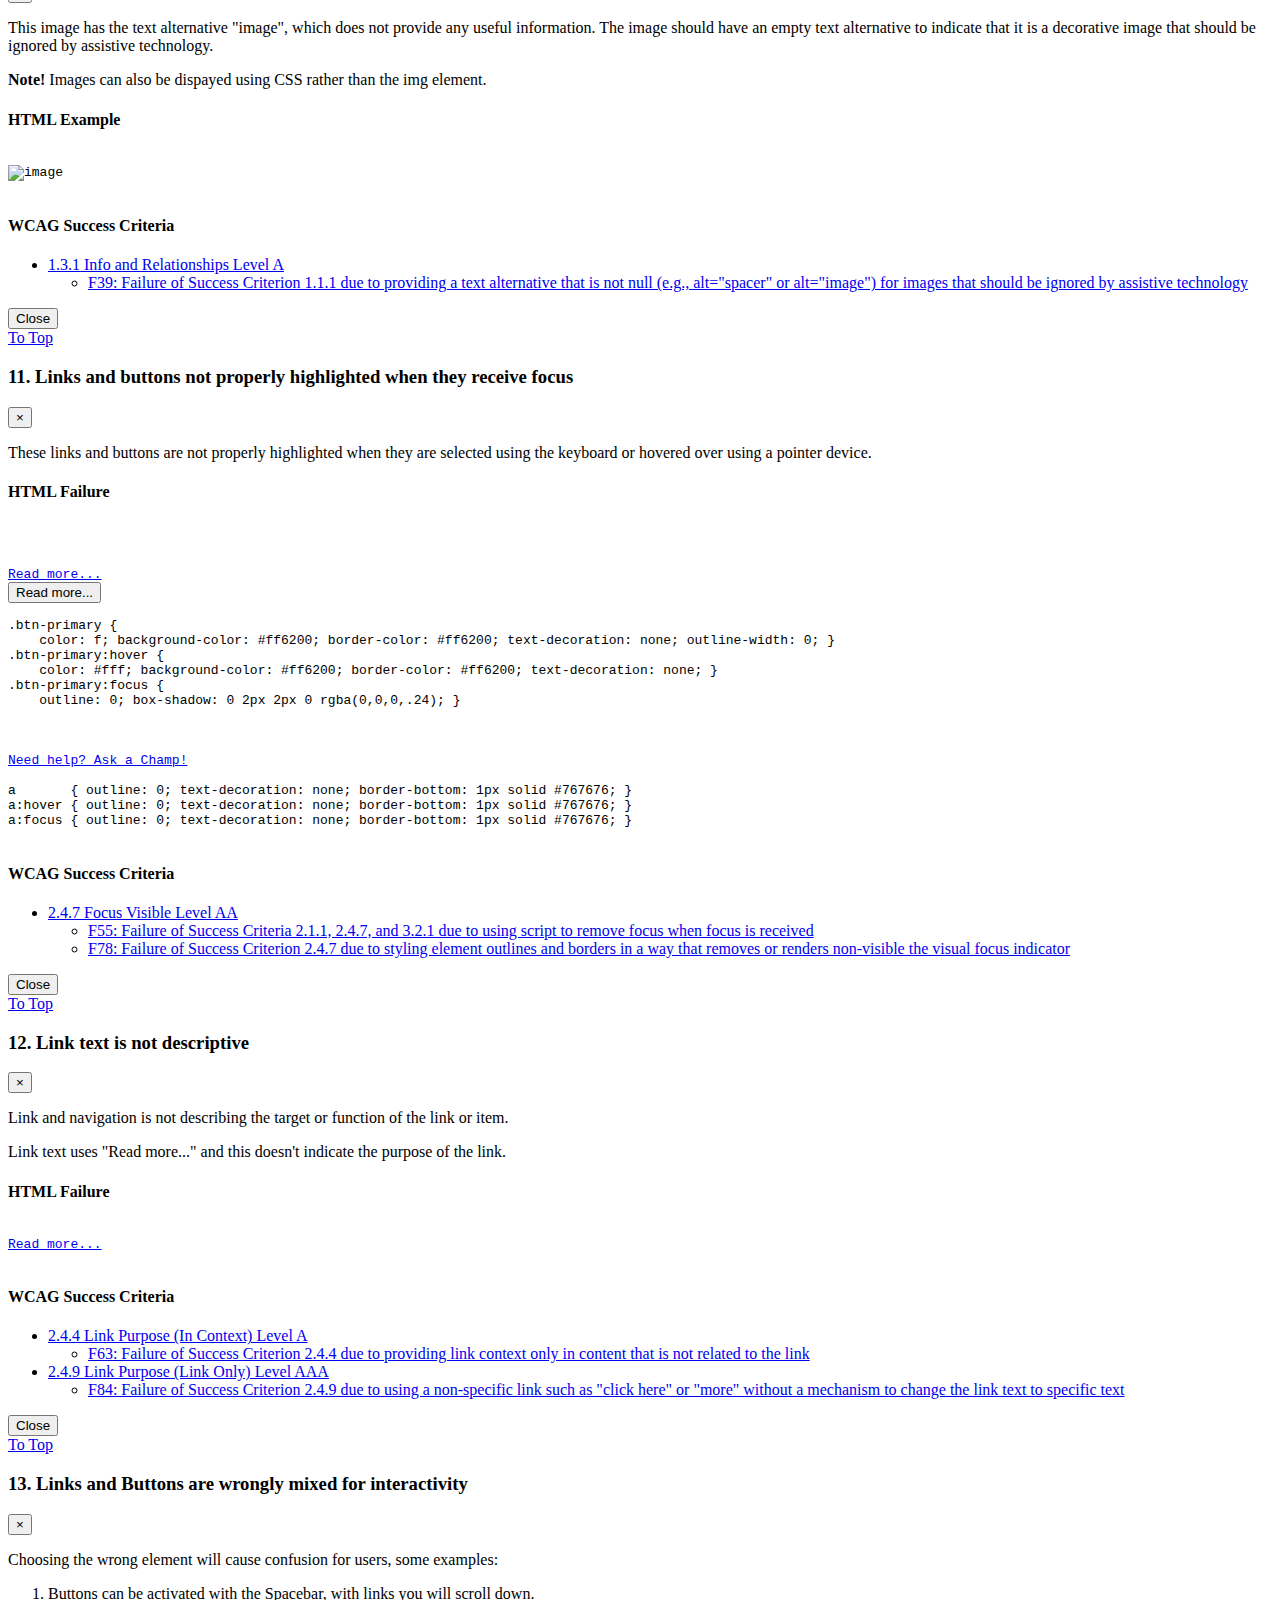
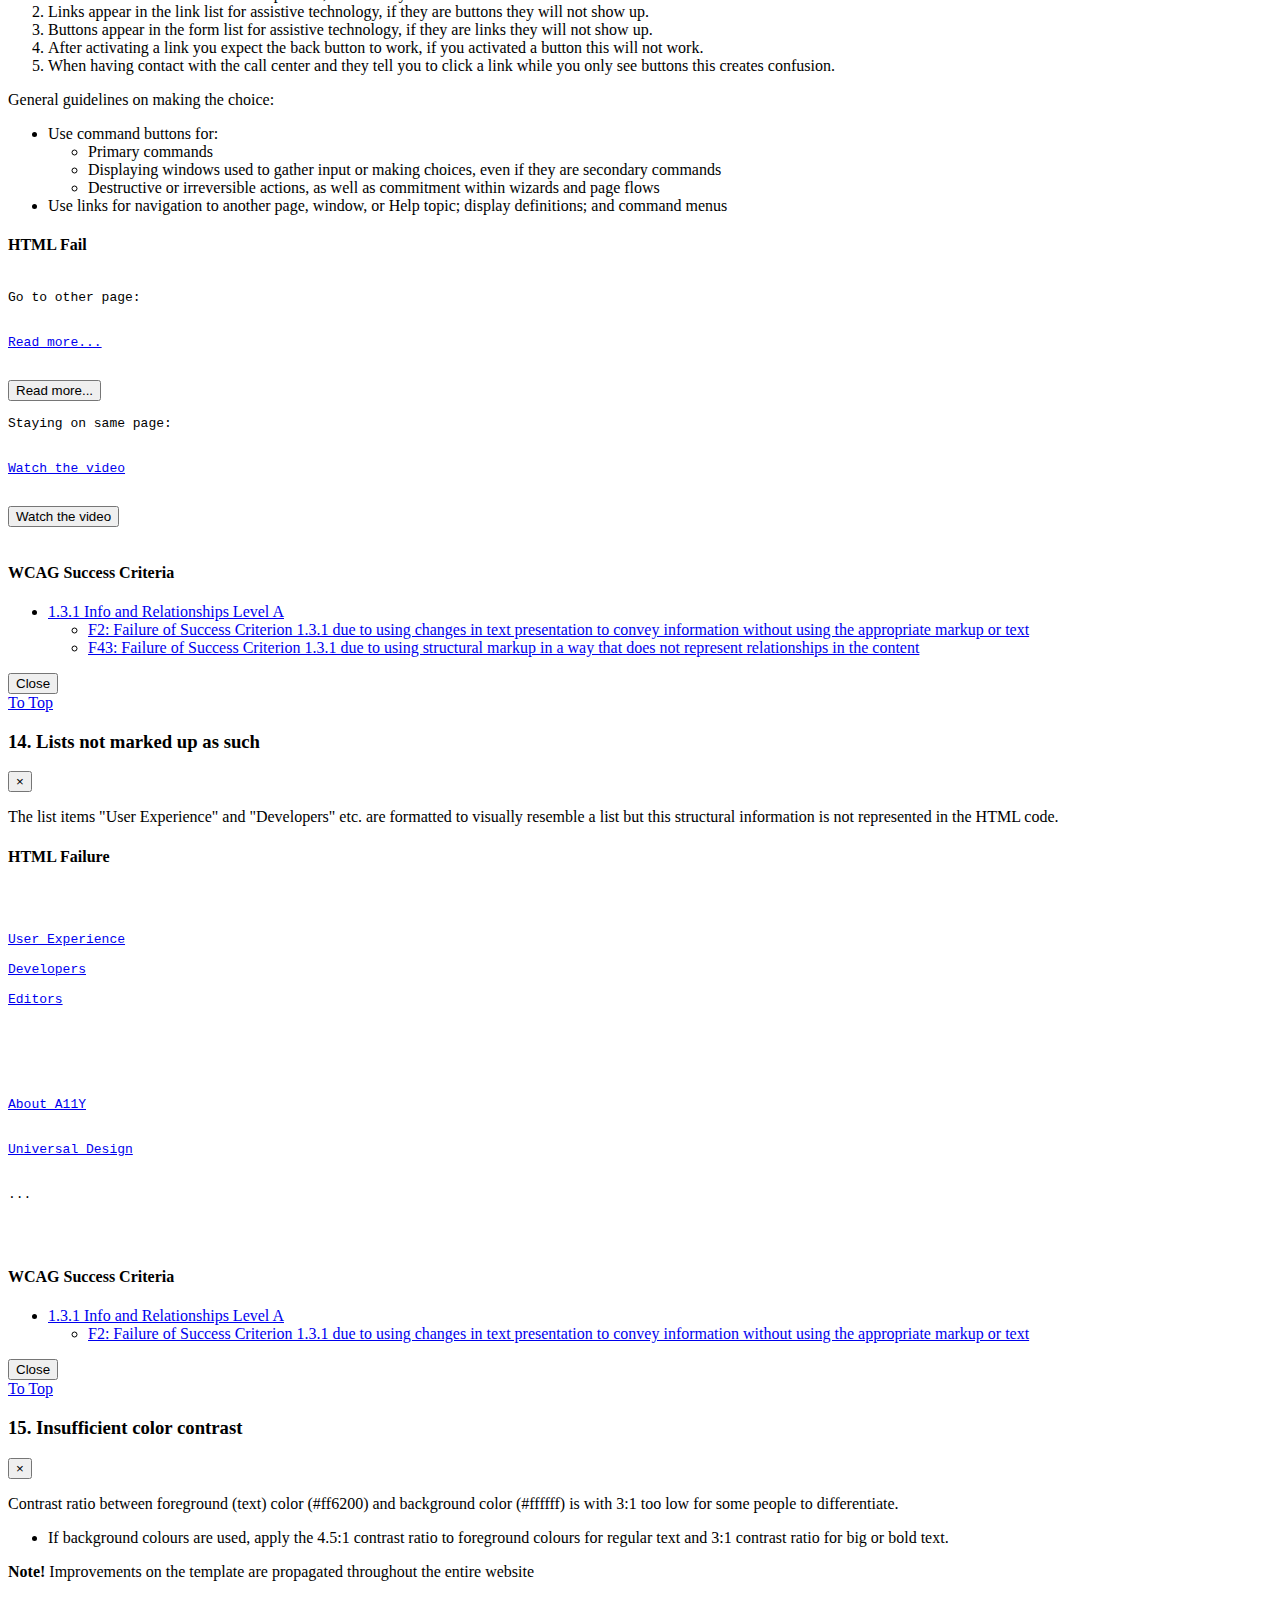
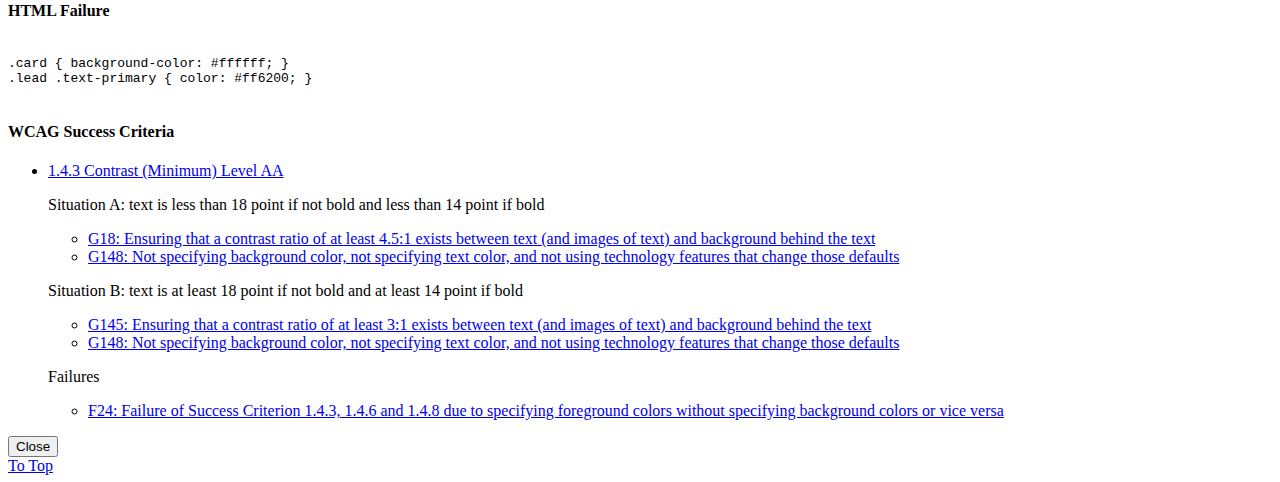
==== commit bf113905: "landmarks" ====
--- a/index-bad.html
+++ b/index-bad.html
@@ -1,418 +1,480 @@
 <!DOCTYPE html>
-<html>
+<html lang="en">
 
 <head>
 
-  <meta name="viewport" content="width=device-width, initial-scale=1, maximum-scale=1, minimum-scale=1">
-  
-  <title>Bad Demonstration</title>
-
-  <link href="https://fonts.googleapis.com/css?family=Roboto:400,400i,500,700,900" rel="stylesheet">
-  <link rel="stylesheet" href="styles/libs/bootstrap/bootstrap.processed.css">
-  <link rel="stylesheet" href="styles/style.processed.min.css">
-  <link rel="stylesheet" href="styles/fixes.processed.css">
-  
-  <script src="//cdnjs.cloudflare.com/ajax/libs/highlight.js/9.12.0/highlight.min.js"></script>
-  <script>hljs.initHighlightingOnLoad();</script>
+    <meta name="viewport" content="width=device-width, initial-scale=1, maximum-scale=1, minimum-scale=1">
+
+    <title>Bad Demonstration</title>
+
+    <link href="https://fonts.googleapis.com/css?family=Roboto:400,400i,500,700,900" rel="stylesheet">
+    <link rel="stylesheet" href="styles/libs/bootstrap/bootstrap.processed.css">
+    <link rel="stylesheet" href="styles/style.processed.min.css">
+    <link rel="stylesheet" href="styles/fixes.processed.css">
+
+    <script src="//cdnjs.cloudflare.com/ajax/libs/highlight.js/9.12.0/highlight.min.js"></script>
+    <script>hljs.initHighlightingOnLoad();</script>
 
 </head>
 
 <body class="body bad" id="totop">
-  <button type="button" class="btn btn-annot btn-annot-title" data-toggle="modal" data-target="#annotModal01">01</button>
-  <button type="button" class="btn btn-annot btn-annot-meta" data-toggle="modal" data-target="#annotModal02">02</button>
-  
-  <div class="site-header">
-      <div class="skip-links">
+<button type="button" class="btn btn-annot btn-annot-title" data-toggle="modal" data-target="#annotModal01">01</button>
+<button type="button" class="btn btn-annot btn-annot-meta" data-toggle="modal" data-target="#annotModal02">02</button>
+
+<div class="site-header">
+    <div class="skip-links">
         <a href="#main-menu">Skip to Main Menu</a>
         <a href="#main-content">Skip to Main Content</a>
-        <button type="button" class="btn btn-annot btn-annot-skip" data-toggle="modal" data-target="#annotModal03">03</button>
-      </div>
+        <button type="button" class="btn btn-annot btn-annot-skip" data-toggle="modal" data-target="#annotModal03">03
+        </button>
+    </div>
     <!--<button type="button" class="btn btn-annot btn-annot-skip" data-toggle="modal" data-target="#annotModal03">03</button>-->
 
     <div class="bg-faded pt-2">
 
-      <div class="container">
-        <div class="row">
-
-          <div class="col-md-6">
-            <div class="pipe-links">
-              <ul class="list-inline m-0">
-                <li class="list-inline-item"><a href="http://bit.ly/a11y-dev-champs">Champ Lessons</a></li>
-                <li class="list-inline-item">Good / Bad</li>
-                <li class="list-inline-item"><a href="http://bit.ly/a11y-quiz">Quiz</a></li>
-              </ul>
-            </div>
-          </div>
-
-          <div class="col-md-6 pipe-rechts">
-            <label class="mr-1 d-inline-block" for="language">Language</label>
-            <div class="d-inline-block p-relative">
-              <select class="mr-2 btn-annot-outline" name="language" id="language">
-                <option value="english" selected>English</option>
-                <option value="nederlands">Nederlands</option>
-              </select>
-              <button type="button" class="btn btn-annot" data-toggle="modal" data-target="#annotModal05">05</button>
-            </div>
-            <button class="btn btn-secondary btn-sm" id="annotations01">Annotations</button>
-          </div>
-
-        </div>
-      </div>
+        <div class="container">
+            <div class="row">
+
+                <div class="col-md-6">
+                    <div class="pipe-links">
+                        <ul class="list-inline m-0">
+                            <li class="list-inline-item"><a href="http://bit.ly/a11y-dev-champs">Champ Lessons</a></li>
+                            <li class="list-inline-item">Good / Bad</li>
+                            <li class="list-inline-item"><a href="http://bit.ly/a11y-quiz">Quiz</a></li>
+                        </ul>
+                    </div>
+                </div>
+
+                <div class="col-md-6 pipe-rechts">
+                    <label class="mr-1 d-inline-block" for="language">Language</label>
+                    <div class="d-inline-block p-relative">
+                        <select class="mr-2 btn-annot-outline" name="language" id="language">
+                            <option value="english" selected>English</option>
+                            <option value="nederlands" lang="nl">Nederlands</option>
+                        </select>
+                        <button type="button" class="btn btn-annot" data-toggle="modal" data-target="#annotModal05">05
+                        </button>
+                    </div>
+                    <button class="btn btn-secondary btn-sm" id="annotations01">Annotations</button>
+                </div>
+
+            </div>
+        </div>
 
     </div>
 
     <div class="navbar navbar-toggleable-md navbar-light">
-      <nav class="container btn-annot-outline" role="navigation">
-        <button type="button" class="btn btn-annot" data-toggle="modal" data-target="#annotModal04">04</button>
-        
-        <a href="index.html" class="navbar-brand">
-          <img class="avatar-img" src="https://s3-us-west-2.amazonaws.com/s.cdpn.io/1182308/a11y-logo.png" alt="Logo Accessibility">
-        </a>
-
-        <button class="navbar-toggler navbar-toggler-right" type="button" data-toggle="collapse" data-target="#navbarSupportedContent">
-          <span class="navbar-toggler-icon"></span>
-        </button>
-
-        <div class="collapse navbar-collapse" id="navbarSupportedContent">
-
-          <div class="mr-auto">
-            <div class="navbar-nav">
-              <div class="nav-item active">
-                <button type="button" class="btn btn-annot" data-toggle="modal" data-target="#annotModal06">06</button>
-                <a class="nav-link btn-annot-outline" href="index.html" id="main-menu">Home</a>
-                <div class="pagination pagination-navbar">
-                  <div class="page-item"><a class="page-link" href="index.html">Good</a></div>
-                  <div class="page-item"><a class="page-link active" href="index-bad.html">Bad</a></div>
-                </div>                
-              </div>
-              <div class="nav-item">
-                <a class="nav-link" href="article.html">Article</a>
-              </div>
-              <div class="nav-item">
-                <a class="nav-link" href="media.html">Media</a>
-              </div>
-              <div class="nav-item">
-                <a class="nav-link" href="request.html">Request</a>
-              </div>
-              <div class="nav-item">
-                <a class="nav-link" href="table.html">Tables</a>
-              </div>
-            </div>
-          </div>
-
-          <div class="form-inline my-2 my-lg-0 btn-annot-outline">
+        <nav class="container btn-annot-outline" role="navigation" aria-labelledby="">
+
             <button type="button" class="btn btn-annot" data-toggle="modal" data-target="#annotModal04">04</button>
-            <form class="form-inline" role="search">
-              <label for="search">Search</label>
-              <input class="form-control form-control-search mr-2 btn-annot-outline" type="text" id="search">
-              <button type="button" class="btn btn-annot btn-annot-search" data-toggle="modal" data-target="#annotModal07">07</button>
-              <button class="btn btn-tertiary search-button my-2 my-sm-0 ml-0" type="submit">
-                <span class="icon icon-search icon-lg text-orange" aria-hidden="true"></span>
-                <span class="sr-only">Search</span>
-              </button>
-            </form>
-          </div>
-
-        </div>
-
-      </nav>
+
+            <a href="index.html" class="navbar-brand">
+                <img class="avatar-img" src="https://s3-us-west-2.amazonaws.com/s.cdpn.io/1182308/a11y-logo.png"
+                     alt="Logo Accessibility">
+            </a>
+
+            <button class="navbar-toggler navbar-toggler-right" type="button" aria-expanded="false" aria-controls="navbarSupportedContent" data-toggle="collapse" data-target="#navbarSupportedContent">
+                <span class="navbar-toggler-icon"></span>
+            </button>
+
+            <div class="collapse navbar-collapse" id="navbarSupportedContent">
+
+                <div class="mr-auto">
+                    <ul class="navbar-nav" aria-labelledby="main-nav">
+                        <li class="nav-item active">
+                            <button type="button" class="btn btn-annot" data-toggle="modal" data-target="#annotModal06">06</button>
+                            <a class="nav-link btn-annot-outline" href="index.html" aria-current="page" id="main-menu">Home <span class="sr-only">(current)</span></a>
+                            <ul class="pagination pagination-navbar" aria-label="Sub navigation Main Menu">
+                                <li class="page-item"><a class="page-link active" href="index.html" aria-current="page">Good <span class="sr-only">(current)</span></a></li>
+                                <li class="page-item"><a class="page-link" href="index-bad.html">Bad</a></li>
+                            </ul>
+                        </li>
+                        <li class="nav-item">
+                            <a class="nav-link" href="article.html">Article</a>
+                        </li>
+                        <li class="nav-item">
+                            <a class="nav-link" href="media.html">Media</a>
+                        </li>
+                        <li class="nav-item">
+                            <a class="nav-link" href="request.html">Request</a>
+                        </li>
+                        <li class="nav-item">
+                            <a class="nav-link" href="table.html">Tables</a>
+                        </li>
+                    </ul>
+                </div>
+
+                <div class="form-inline my-2 my-lg-0 btn-annot-outline">
+                    <button type="button" class="btn btn-annot" data-toggle="modal" data-target="#annotModal04">04
+                    </button>
+                    <form class="form-inline" role="search">
+                        <label for="search">Search</label>
+                        <input class="form-control form-control-search mr-2 btn-annot-outline" type="text" id="search">
+                        <button type="button" class="btn btn-annot btn-annot-search" data-toggle="modal"
+                                data-target="#annotModal07">07
+                        </button>
+                        <button class="btn btn-tertiary search-button my-2 my-sm-0 ml-0" type="submit">
+                            <span class="icon icon-search icon-lg text-orange" aria-hidden="true"></span>
+                            <span class="sr-only">Search</span>
+                        </button>
+                    </form>
+                </div>
+
+            </div>
+
+        </nav>
     </div>
-  </div>
-
-    <header class="brandbar brandbar-a">
-      <div class="brandbar-image brandbar-image-kitesurf"></div>
-      <div class="container">
-        <div class="brandbar-header">          
-          <div class="brandbar-heading">
+</div>
+
+<header class="brandbar brandbar-a">
+    <div class="brandbar-image brandbar-image-kitesurf"></div>
+    <div class="container">
+        <div class="brandbar-header">
+            <div class="brandbar-heading">
             <span class="d-block annot-relative">
               <span class="brandbar-title btn-annot-outline">Inaccessible Home Page</span>
               <button type="button" class="btn btn-annot" data-toggle="modal" data-target="#annotModal08">08</button>
             </span>
-            <p class="brandbar-lead">Good and Bad Demonstration</p>
-            <span class="d-block mt-2 annot-relative">
-              <a href="http://theguide.ing.net/a11y_principles/baseline/getting_started/getting_started/" class="btn btn-primary">
+                <p class="brandbar-lead">Good and Bad Demonstration</p>
+                <span class="d-block mt-2 annot-relative">
+              <a href="http://theguide.ing.net/a11y_principles/baseline/getting_started/getting_started/"
+                 class="btn btn-primary">
                 Getting Started with A11Y
               </a>
             </span>
-          </div>        
-        </div>
-      </div>
-    </header>
-
-
-  <main class="btn-annot-outline" id="main-content">
+            </div>
+        </div>
+    </div>
+</header>
+
+
+<main class="btn-annot-outline" id="main-content">
 
     <div class="full-cover btn-annot-outline bg-faded">
-      <div class="container btn-annot-outline">
-        <button type="button" class="btn btn-annot" data-toggle="modal" data-target="#annotModal04">04</button>
-
-        <div class="row">
-
-          <div class="col-md-6 col-lg-4">
-            
-            <div class="card mb-4">
-              <div class="annot-relative btn-annot-outline">
-                <img class="card-img-top img-fluid border-grey-light" src="https://s3-us-west-2.amazonaws.com/s.cdpn.io/1182308/getting-started.png">
-                <button type="button" class="btn btn-annot btn-annot-image" data-toggle="modal" data-target="#annotModal09">09</button>
-              </div>
-              <div class="card-block">
-                <div class="card-title">The Baseline</div>
-                <p class="lead text-primary">Want to start with accessibility?</p>
-                <p class="card-text">We help you get up-and-running with the first steps and provide easy guidelines. These form the baseline for inclusive banking. We're always looking for the latest solutions to make it as easy as possible. Wondering if you're already using all of the handy guiding?
-                  <span class="d-block mt-4 annot-relative">
+        <div class="container btn-annot-outline">
+            <button type="button" class="btn btn-annot" data-toggle="modal" data-target="#annotModal04">04</button>
+
+            <div class="row">
+
+                <div class="col-md-6 col-lg-4">
+
+                    <div class="card mb-4">
+                        <div class="annot-relative btn-annot-outline">
+                            <img class="card-img-top img-fluid border-grey-light"
+                                 src="https://s3-us-west-2.amazonaws.com/s.cdpn.io/1182308/getting-started.png">
+                            <button type="button" class="btn btn-annot btn-annot-image" data-toggle="modal"
+                                    data-target="#annotModal09">09
+                            </button>
+                        </div>
+                        <div class="card-block">
+                            <div class="card-title">The Baseline</div>
+                            <p class="lead text-primary">Want to start with accessibility?</p>
+                            <p class="card-text">We help you get up-and-running with the first steps and provide easy
+                                guidelines. These form the baseline for inclusive banking. We're always looking for the
+                                latest solutions to make it as easy as possible. Wondering if you're already using all
+                                of the handy guiding?
+                                <span class="d-block mt-4 annot-relative">
                     <a href="http://a11y.ing.net" class="btn btn-primary btn-annot-outline">
                       Read more...
                     </a>
-                    <button type="button" class="btn btn-annot" data-toggle="modal" data-target="#annotModal11">11</button>
+                    <button type="button" class="btn btn-annot" data-toggle="modal"
+                            data-target="#annotModal11">11</button>
                   </span>
-                </p>
-              </div>
-            </div>
-            
-            <div class="card mb-4">            
-              <div class="card-block">
-                <div class="card-title">Take a look at the quiz questions!</div>
-                <img class="card-img-top mb-4 img-fluid" src="https://s3-us-west-2.amazonaws.com/s.cdpn.io/1182308/quiz.png" alt="">  
-                <p class="card-text">For a quick insight in accessibility and what it's based upon the quiz questions are a good place to start. Based on the Champion lessons it covers a wide range of topics. From fundamentals to HTML and CSS, from legal requirements to testing techniques and much more.
-                  <span class="d-block">
+                            </p>
+                        </div>
+                    </div>
+
+                    <div class="card mb-4">
+                        <div class="card-block">
+                            <div class="card-title">Take a look at the quiz questions!</div>
+                            <img class="card-img-top mb-4 img-fluid"
+                                 src="https://s3-us-west-2.amazonaws.com/s.cdpn.io/1182308/quiz.png" alt="">
+                            <p class="card-text">For a quick insight in accessibility and what it's based upon the quiz
+                                questions are a good place to start. Based on the Champion lessons it covers a wide
+                                range of topics. From fundamentals to HTML and CSS, from legal requirements to testing
+                                techniques and much more.
+                                <span class="d-block">
                     <a href="http://bit.ly/a11y-quiz" class="btn btn-primary mt-4">
                       Read more...
                     </a>
                   </span>
-                </p>
-              </div>
-            </div>
-            
-          </div>
-
-          <div class="col-md-6 col-lg-4">
-            
-            <div class="card mb-4">
-              <div class="card-block">
-                <div class="annot-relative">
-                  <div class="card-title btn-annot-outline">Accessibility Champions</div>
-                  <button type="button" class="btn btn-annot" data-toggle="modal" data-target="#annotModal08">08</button>
-                </div>
-                <img class="card-img-top mb-4 img-fluid" src="https://s3-us-west-2.amazonaws.com/s.cdpn.io/1182308/a11y-champs.png" alt="">
-                <p class="card-text">The backbone for sustainable inclusive design are the champions. They form the basis and are the fallback for teams to rely upon. Regular training and advanced knowledge make them the driving force.
-                  <span class="d-block mt-4 annot-relative">
-                    <a href="https://confluence.europe.intranet/display/ACC/Champions" class="btn btn-primary btn-annot-outline">
+                            </p>
+                        </div>
+                    </div>
+
+                </div>
+
+                <div class="col-md-6 col-lg-4">
+
+                    <div class="card mb-4">
+                        <div class="card-block">
+                            <div class="annot-relative">
+                                <div class="card-title btn-annot-outline">Accessibility Champions</div>
+                                <button type="button" class="btn btn-annot" data-toggle="modal"
+                                        data-target="#annotModal08">08
+                                </button>
+                            </div>
+                            <img class="card-img-top mb-4 img-fluid"
+                                 src="https://s3-us-west-2.amazonaws.com/s.cdpn.io/1182308/a11y-champs.png" alt="">
+                            <p class="card-text">The backbone for sustainable inclusive design are the champions. They
+                                form the basis and are the fallback for teams to rely upon. Regular training and
+                                advanced knowledge make them the driving force.
+                                <span class="d-block mt-4 annot-relative">
+                    <a href="https://confluence.europe.intranet/display/ACC/Champions"
+                       class="btn btn-primary btn-annot-outline">
                       Read more...
                     </a>
-                    <button type="button" class="btn btn-annot" data-toggle="modal" data-target="#annotModal12">12</button>
+                    <button type="button" class="btn btn-annot" data-toggle="modal"
+                            data-target="#annotModal12">12</button>
                   </span>
-                </p>
-                <span class="d-block mt-4 annot-relative">
+                            </p>
+                            <span class="d-block mt-4 annot-relative">
                   <a href="http://a11y.ing.net" class="link-linklist btn-annot-outline">Need help? Ask a Champ!</a>
                 </span>
-              </div>
-            </div>
-            
-            <div class="card mb-4">
-              <img class="card-img-top img-fluid" src="https://s3-us-west-2.amazonaws.com/s.cdpn.io/1182308/computers-with-A11y-logo2.png" alt="">
-              <div class="card-block">
-                <div class="card-title">Easy Guidelines</div>
-                <p class="card-text">Most Guidelines are best practices that can easily be tested with specific criteria that is not subjective and is technologically possible to achieve with current assistive technology on mobile devices. Others are less testable but considered core to accessible mobile website and apps.
-                  <span class="d-block">
+                        </div>
+                    </div>
+
+                    <div class="card mb-4">
+                        <img class="card-img-top img-fluid"
+                             src="https://s3-us-west-2.amazonaws.com/s.cdpn.io/1182308/computers-with-A11y-logo2.png"
+                             alt="">
+                        <div class="card-block">
+                            <div class="card-title">Easy Guidelines</div>
+                            <p class="card-text">Most Guidelines are best practices that can easily be tested with
+                                specific criteria that is not subjective and is technologically possible to achieve with
+                                current assistive technology on mobile devices. Others are less testable but considered
+                                core to accessible mobile website and apps.
+                                <span class="d-block">
                     <a href="http://a11y.ing.net" class="btn btn-primary mt-4">
                       Read more...
                     </a>
                   </span>
-                </p>
-              </div>
-            </div>
-            
-            <div class="card mb-4">
-              <div class="card-block">
-                <div class="annot-relative btn-annot-outline">
-                  <h3 class="card-title">
-                    Responsibilities for:
-                  </h3>
-                  <div class="mb-2"><a href="index.html" class="link-linklist">User Experience</a></div>
-                  <div class="mb-2"><a href="index.html" class="link-linklist">Developers</a></div>
-                  <div class="mb-2"><a href="index.html" class="link-linklist">Editors</a></div>
-                  <div class="mb-2"><a href="index.html" class="link-linklist">Product Owners</a></div>
-                  <button type="button" class="btn btn-annot" data-toggle="modal" data-target="#annotModal14">14</button>
-                </div>
-              </div>
-            </div>
-            
-          </div>
-
-          <div class="col-md-6 col-lg-4">
-            
-            <div class="card mb-4">
-              <img class="card-img-top img-fluid btn-annot-outline" src="https://s3-us-west-2.amazonaws.com/s.cdpn.io/1182308/experts.jpg" alt="image">
-              <button type="button" class="btn btn-annot btn-annot-image" data-toggle="modal" data-target="#annotModal10">10</button>
-              <div class="card-block">
-                <div class="card-title">Expert section</div>
-                <p class="lead text-primary btn-annot-outline">What was the standard like again? <button type="button" class="btn btn-annot" data-toggle="modal" data-target="#annotModal15">15</button></p>
-                <p class="card-text">When people are new to accessibility, it's easy for them to get overwhelmed by all of the standards, laws, and regulations. Providing an alternative is what the expert team does. So don't worry, we have it covered and are always ready to help.
-                  <span class="d-block mt-4 mb-3 annot-relative">
+                            </p>
+                        </div>
+                    </div>
+
+                    <div class="card mb-4">
+                        <div class="card-block">
+                            <div class="annot-relative btn-annot-outline">
+                                <h3 class="card-title">
+                                    Responsibilities for:
+                                </h3>
+                                <div class="mb-2"><a href="index.html" class="link-linklist">User Experience</a></div>
+                                <div class="mb-2"><a href="index.html" class="link-linklist">Developers</a></div>
+                                <div class="mb-2"><a href="index.html" class="link-linklist">Editors</a></div>
+                                <div class="mb-2"><a href="index.html" class="link-linklist">Product Owners</a></div>
+                                <button type="button" class="btn btn-annot" data-toggle="modal"
+                                        data-target="#annotModal14">14
+                                </button>
+                            </div>
+                        </div>
+                    </div>
+
+                </div>
+
+                <div class="col-md-6 col-lg-4">
+
+                    <div class="card mb-4">
+                        <img class="card-img-top img-fluid btn-annot-outline"
+                             src="https://s3-us-west-2.amazonaws.com/s.cdpn.io/1182308/experts.jpg" alt="image">
+                        <button type="button" class="btn btn-annot btn-annot-image" data-toggle="modal"
+                                data-target="#annotModal10">10
+                        </button>
+                        <div class="card-block">
+                            <div class="card-title">Expert section</div>
+                            <p class="lead text-primary btn-annot-outline">What was the standard like again?
+                                <button type="button" class="btn btn-annot" data-toggle="modal"
+                                        data-target="#annotModal15">15
+                                </button>
+                            </p>
+                            <p class="card-text">When people are new to accessibility, it's easy for them to get
+                                overwhelmed by all of the standards, laws, and regulations. Providing an alternative is
+                                what the expert team does. So don't worry, we have it covered and are always ready to
+                                help.
+                                <span class="d-block mt-4 mb-3 annot-relative">
                     <a href="http://a11y.ing.net" class="btn btn-primary btn-annot-outline">
                       Read more...
                     </a>
-                    <button type="button" class="btn btn-annot" data-toggle="modal" data-target="#annotModal13">13</button>
+                    <button type="button" class="btn btn-annot" data-toggle="modal"
+                            data-target="#annotModal13">13</button>
                   </span>
-                  <span class="d-block mt-4 annot-relative">
-                    <a href="http://a11y.ing.net" class="link-linklist btn-annot-outline" data-toggle="modal" data-target="#a11ycasts">Watch the video</a>
-                    <button type="button" class="btn btn-annot" data-toggle="modal" data-target="#annotModal13">13</button>
+                                <span class="d-block mt-4 annot-relative">
+                    <a href="http://a11y.ing.net" class="link-linklist btn-annot-outline" data-toggle="modal"
+                       data-target="#a11ycasts">Watch the video</a>
+                    <button type="button" class="btn btn-annot" data-toggle="modal"
+                            data-target="#annotModal13">13</button>
                   </span>
-                </p>
-              </div>
-            </div>
-            
-            <div class="card mb-4">
-              <img class="card-img-top img-fluid" src="https://s3-us-west-2.amazonaws.com/s.cdpn.io/1182308/tile-ForwardPlanning.jpg" alt="">
-              <div class="card-block">
-                <div class="card-title">Training!</div>
-                <p class="lead text-primary btn-annot-outline">We would also like YOU to become a champ <button type="button" class="btn btn-annot" data-toggle="modal" data-target="#annotModal15">15</button></p>
-                <p class="card-text">
+                            </p>
+                        </div>
+                    </div>
+
+                    <div class="card mb-4">
+                        <img class="card-img-top img-fluid"
+                             src="https://s3-us-west-2.amazonaws.com/s.cdpn.io/1182308/tile-ForwardPlanning.jpg" alt="">
+                        <div class="card-block">
+                            <div class="card-title">Training!</div>
+                            <p class="lead text-primary btn-annot-outline">We would also like YOU to become a champ
+                                <button type="button" class="btn btn-annot" data-toggle="modal"
+                                        data-target="#annotModal15">15
+                                </button>
+                            </p>
+                            <p class="card-text">
                   <span class="d-block">
                     <a href="http://a11y.ing.net" class="btn btn-primary mt-2">
                       Read more...
                     </a>
                   </span>
-                </p>
-              </div>
-            </div>
-            
-          </div>
-
-        </div>
-
-      </div>
+                            </p>
+                        </div>
+                    </div>
+
+                </div>
+
+            </div>
+
+        </div>
     </div>
-    
-  </main>
-  
-  <footer class="full-cover btn-annot-outline site-footer bg-grey">
+
+</main>
+
+<footer class="full-cover btn-annot-outline site-footer bg-grey">
     <div class="container btn-annot-outline text-center">
-      <button type="button" class="btn btn-annot" data-toggle="modal" data-target="#annotModal04">04</button>
-      
-      <div class="d-inline-block annot-relative">
-        <div class="pipe-links list-inline mt-2 mb-3 btn-annot-outline">
-          <div class="list-inline-item">
-            <a href="index.html">About A11Y</a>
-          </div>
-          <div class="list-inline-item">
-            <a href="index.html">Universal Design</a>
-          </div>
-          <div class="list-inline-item">
-            <a href="index.html">Privacy en cookies</a>
-          </div>
-          <div class="list-inline-item">
-            <a href="index.html">Disclaimer</a>
-          </div>
-          <div class="list-inline-item">
-            <a href="index.html">Accessibility</a>
-          </div>
-        </div>
-        <button type="button" class="btn btn-annot" data-toggle="modal" data-target="#annotModal14">14</button>
-      </div>
-      
+        <button type="button" class="btn btn-annot" data-toggle="modal" data-target="#annotModal04">04</button>
+
+        <div class="d-inline-block annot-relative">
+            <div class="pipe-links list-inline mt-2 mb-3 btn-annot-outline">
+                <div class="list-inline-item">
+                    <a href="index.html">About A11Y</a>
+                </div>
+                <div class="list-inline-item">
+                    <a href="index.html">Universal Design</a>
+                </div>
+                <div class="list-inline-item">
+                    <a href="index.html">Privacy en cookies</a>
+                </div>
+                <div class="list-inline-item">
+                    <a href="index.html">Disclaimer</a>
+                </div>
+                <div class="list-inline-item">
+                    <a href="index.html">Accessibility</a>
+                </div>
+            </div>
+            <button type="button" class="btn btn-annot" data-toggle="modal" data-target="#annotModal14">14</button>
+        </div>
+
     </div>
     <div class="footer-copyright py-2">
-      <p class="m-0">&copy; 2017 Copyright</p>
+        <p class="m-0">&copy; 2017 Copyright</p>
     </div>
-  </footer>
-  
-  <div class="modal fade" id="a11ycasts" tabindex="-1" role="dialog" aria-labelledby="a11ycastsHeading">
+</footer>
+
+<div class="modal fade" id="a11ycasts" tabindex="-1" role="dialog" aria-labelledby="a11ycastsHeading">
     <div class="modal-dialog modal-lg" role="document">
-      <div class="modal-content">
-        <div class="modal-header">
-          <h3 class="modal-title" id="a11ycastsHeading">Introducing A11Ycasts! -- A11ycasts #01</h3>
-          <button type="button" class="close" data-dismiss="modal" aria-label="Close">
-            <span aria-hidden="true">&times;</span>
-          </button>
-        </div>
-        <div class="modal-body">
-          <iframe width="100%" class="modal-youtube" src="https://www.youtube.com/embed/HtTyRajRuyY?ecver=1" frameborder="0" allowfullscreen></iframe>
-        </div>
-        <div class="modal-footer">
-          <button type="button" class="btn btn-primary" data-dismiss="modal">Close</button>
-        </div>
-      </div>
+        <div class="modal-content">
+            <div class="modal-header">
+                <h3 class="modal-title" id="a11ycastsHeading">Introducing A11Ycasts! -- A11ycasts #01</h3>
+                <button type="button" class="close" data-dismiss="modal" aria-label="Close">
+                    <span aria-hidden="true">&times;</span>
+                </button>
+            </div>
+            <div class="modal-body">
+                <iframe width="100%" class="modal-youtube" src="https://www.youtube.com/embed/HtTyRajRuyY?ecver=1"
+                        frameborder="0" allowfullscreen></iframe>
+            </div>
+            <div class="modal-footer">
+                <button type="button" class="btn btn-primary" data-dismiss="modal">Close</button>
+            </div>
+        </div>
     </div>
-  </div>
-
-  <section class="full-cover bg-faded annotations" role="region" aria-labelledby="annotationsSection">
+</div>
+
+<section class="full-cover bg-faded annotations" role="region" aria-labelledby="annotationsSection">
     <div class="container">
 
-      <h2 class="full-cover-title" id="annotationsSection">Annotations</h2>
-
-      <div class="modal fade modal-annot" id="annotModal01" tabindex="-1" role="dialog" aria-labelledby="annotModal01Heading">
-        <div class="modal-dialog modal-lg" role="document">
-          <div class="modal-content">
-            <div class="modal-header">
-              <h3 class="modal-title" id="annotModal01Heading">01. Page unclear titled</h3>
-              <button type="button" class="close" data-dismiss="modal" aria-label="Close">
-                <span aria-hidden="true">&times;</span>
-              </button>
-            </div>
-            <div class="modal-body">
-              <p>This and all other pages are identified as "Bad Demonstration" using the <code>&lt;title&gt;</code> element so that it is unclear for some readers on which page they are on.</p>
-              
-              <div class="alert alert-info">
-                <p>
-                  <strong>Note!</strong> Errors on the template are propagated throughout the entire website.
-                </p>
-              </div>
-
-              <h4 class="heading-s">HTML Failure</h4>
-              
-<pre class="highlight">
+        <h2 class="full-cover-title" id="annotationsSection">Annotations</h2>
+
+        <div class="modal fade modal-annot" id="annotModal01" tabindex="-1" role="dialog"
+             aria-labelledby="annotModal01Heading">
+            <div class="modal-dialog modal-lg" role="document">
+                <div class="modal-content">
+                    <div class="modal-header">
+                        <h3 class="modal-title" id="annotModal01Heading">01. Page unclear titled</h3>
+                        <button type="button" class="close" data-dismiss="modal" aria-label="Close">
+                            <span aria-hidden="true">&times;</span>
+                        </button>
+                    </div>
+                    <div class="modal-body">
+                        <p>This and all other pages are identified as "Bad Demonstration" using the
+                            <code>&lt;title&gt;</code> element so that it is unclear for some readers on which page they
+                            are on.</p>
+
+                        <div class="alert alert-info">
+                            <p>
+                                <strong>Note!</strong> Errors on the template are propagated throughout the entire
+                                website.
+                            </p>
+                        </div>
+
+                        <h4 class="heading-s">HTML Failure</h4>
+
+                        <pre class="highlight">
 <code class="html">
 <title>Bad Demonstration</title>
 </code>
 </pre>
 
-              <h4 class="heading-s">WCAG Success Criteria</h4>
-              
-              <ul class="list-group list-group-lessons">
-                <li class="list-group-item">
-                  <div class="w-100">
-                    <a href="https://www.w3.org/WAI/WCAG20/quickref/#navigation-mechanisms-title">2.4.2 Page Titled Level A</a>
-                    <ul>
-                      <li><a href="http://www.w3.org/TR/WCAG20-TECHS/F25.html">F25: Failure of Success Criterion 2.4.2 due to the title of a Web page not identifying the contents</a></li>
-                    </ul>
-                  </div>
-                </li>
-              </ul>
-            
-            </div>
-            <div class="modal-footer">
-              <button type="button" class="btn btn-primary" data-dismiss="modal">Close</button>
-            </div>
-          </div>
-        </div>
-      </div>
-
-      <div class="text-right">
-        <a href="#totop">To Top</a>
-      </div>
-
-      <div class="modal fade modal-annot" id="annotModal02" tabindex="-1" role="dialog" aria-labelledby="annotModal02Heading">
-        <div class="modal-dialog modal-lg" role="document">
-          <div class="modal-content">
-            <div class="modal-header">
-              <h3 class="modal-title" id="annotModal02Heading">02. Zoom and scaling prevented</h3>
-              <button type="button" class="close" data-dismiss="modal" aria-label="Close">
-                <span aria-hidden="true">&times;</span>
-              </button>
-            </div>
-            <div class="modal-body">
-              <p>Don't add the user-scalable=no parameter in the <code>&lt;meta name="viewport"&gt;</code> element because it disables scaling and zooming which is essential to low vision users.</p>
-
-              <div class="alert alert-info">
-                <p>
-                  <strong>Note!</strong> Improvements on the template are propagated throughout the entire website
-                </p>
-              </div>
-
-              <h4 class="heading-s">HTML Example</h4>
-
-              <pre class="highlight">
+                        <h4 class="heading-s">WCAG Success Criteria</h4>
+
+                        <ul class="list-group list-group-lessons">
+                            <li class="list-group-item">
+                                <div class="w-100">
+                                    <a href="https://www.w3.org/WAI/WCAG20/quickref/#navigation-mechanisms-title">2.4.2
+                                        Page Titled Level A</a>
+                                    <ul>
+                                        <li><a href="http://www.w3.org/TR/WCAG20-TECHS/F25.html">F25: Failure of Success
+                                            Criterion 2.4.2 due to the title of a Web page not identifying the
+                                            contents</a></li>
+                                    </ul>
+                                </div>
+                            </li>
+                        </ul>
+
+                    </div>
+                    <div class="modal-footer">
+                        <button type="button" class="btn btn-primary" data-dismiss="modal">Close</button>
+                    </div>
+                </div>
+            </div>
+        </div>
+
+        <div class="text-right">
+            <a href="#totop">To Top</a>
+        </div>
+
+        <div class="modal fade modal-annot" id="annotModal02" tabindex="-1" role="dialog"
+             aria-labelledby="annotModal02Heading">
+            <div class="modal-dialog modal-lg" role="document">
+                <div class="modal-content">
+                    <div class="modal-header">
+                        <h3 class="modal-title" id="annotModal02Heading">02. Zoom and scaling prevented</h3>
+                        <button type="button" class="close" data-dismiss="modal" aria-label="Close">
+                            <span aria-hidden="true">&times;</span>
+                        </button>
+                    </div>
+                    <div class="modal-body">
+                        <p>Don't add the user-scalable=no parameter in the <code>&lt;meta name="viewport"&gt;</code>
+                            element because it disables scaling and zooming which is essential to low vision users.</p>
+
+                        <div class="alert alert-info">
+                            <p>
+                                <strong>Note!</strong> Improvements on the template are propagated throughout the entire
+                                website
+                            </p>
+                        </div>
+
+                        <h4 class="heading-s">HTML Example</h4>
+
+                        <pre class="highlight">
 <code class="html">
 <meta name="viewport"
       content="width=device-width, 
@@ -423,107 +485,122 @@
 </code>
 </pre>
 
-              <h4 class="heading-s">WCAG Success Criteria</h4>
-
-              <ul class="list-group list-group-lessons">
-                <li class="list-group-item">
-                  <div class="w-100">
-                    <a href="https://www.w3.org/WAI/WCAG20/quickref/#visual-audio-contrast-scale">1.4.4 Resize text Level AA</a>
-                  </div>
-                </li>
-              </ul>
-
-            </div>
-            <div class="modal-footer">
-              <button type="button" class="btn btn-primary" data-dismiss="modal">Close</button>
-            </div>
-          </div>
-        </div>
-      </div>
-
-      <div class="text-right">
-        <a href="#totop">To Top</a>
-      </div>
-
-      <div class="modal fade modal-annot" id="annotModal03" tabindex="-1" role="dialog" aria-labelledby="annotModal03Heading">
-        <div class="modal-dialog modal-lg" role="document">
-          <div class="modal-content">
-            <div class="modal-header">
-              <h3 class="modal-title" id="annotModal03Heading">03. No mechanisms to bypass repeated content</h3>
-              <button type="button" class="close" data-dismiss="modal" aria-label="Close">
-                <span aria-hidden="true">&times;</span>
-              </button>
-            </div>
-            <div class="modal-body">
-              <p>The page does not offer mechanisms to bypass the header and navigation blocks which are repeated on each page. Such skip-links make website use more effective for some readers and keyboard users.</p>
-              
-              <div class="alert alert-info">
-                <p>
-                  <strong>Note!</strong> Errors on the template are propagated throughout the entire website
-                </p>
-              </div>
-
-              <h4 class="heading-s">HTML Failure</h4>
-              
-<pre class="highlight">
+                        <h4 class="heading-s">WCAG Success Criteria</h4>
+
+                        <ul class="list-group list-group-lessons">
+                            <li class="list-group-item">
+                                <div class="w-100">
+                                    <a href="https://www.w3.org/WAI/WCAG20/quickref/#visual-audio-contrast-scale">1.4.4
+                                        Resize text Level AA</a>
+                                </div>
+                            </li>
+                        </ul>
+
+                    </div>
+                    <div class="modal-footer">
+                        <button type="button" class="btn btn-primary" data-dismiss="modal">Close</button>
+                    </div>
+                </div>
+            </div>
+        </div>
+
+        <div class="text-right">
+            <a href="#totop">To Top</a>
+        </div>
+
+        <div class="modal fade modal-annot" id="annotModal03" tabindex="-1" role="dialog"
+             aria-labelledby="annotModal03Heading">
+            <div class="modal-dialog modal-lg" role="document">
+                <div class="modal-content">
+                    <div class="modal-header">
+                        <h3 class="modal-title" id="annotModal03Heading">03. No mechanisms to bypass repeated
+                            content</h3>
+                        <button type="button" class="close" data-dismiss="modal" aria-label="Close">
+                            <span aria-hidden="true">&times;</span>
+                        </button>
+                    </div>
+                    <div class="modal-body">
+                        <p>The page does not offer mechanisms to bypass the header and navigation blocks which are
+                            repeated on each page. Such skip-links make website use more effective for some readers and
+                            keyboard users.</p>
+
+                        <div class="alert alert-info">
+                            <p>
+                                <strong>Note!</strong> Errors on the template are propagated throughout the entire
+                                website
+                            </p>
+                        </div>
+
+                        <h4 class="heading-s">HTML Failure</h4>
+
+                        <pre class="highlight">
 <code class="html">
 &lt;body&gt;
-<!-- No skip-links -->
+    <!-- No skip-links -->
 ...
 &lt;/body&gt;
 </code>
 </pre>
 
-              <h4 class="heading-s">WCAG Success Criteria</h4>
-              
-              <ul class="list-group list-group-lessons">
-                <li class="list-group-item">
-                  <div class="w-100">
-                    <a href="https://www.w3.org/WAI/WCAG20/quickref/#navigation-mechanisms-skip">2.4.1 Bypass Blocks Level A</a>
-                    <ul>
-                      <li><a href="http://www.w3.org/TR/WCAG20-TECHS/G1.html">G1: Adding a link at the top of each page that goes directly to the main content area</a></li>
-                      <li><a href="http://www.w3.org/TR/WCAG20-TECHS/G124.html">G124: Adding links at the top of the page to each area of the content</a></li>
-                      <li>Advisory Techniques: Providing skip links to enhance page navigation</li>
-                    </ul>
-                  </div>
-                </li>
-              </ul>
-            
-            </div>
-            <div class="modal-footer">
-              <button type="button" class="btn btn-primary" data-dismiss="modal">Close</button>
-            </div>
-          </div>
-        </div>
-      </div>
-
-      <div class="text-right">
-        <a href="#totop">To Top</a>
-      </div>
-
-      <div class="modal fade modal-annot" id="annotModal04" tabindex="-1" role="dialog" aria-labelledby="annotModal04Heading">
-        <div class="modal-dialog modal-lg" role="document">
-          <div class="modal-content">
-            <div class="modal-header">
-              <h3 class="modal-title" id="annotModal04Heading">04. No Landmarks or sectioning elements used</h3>
-              <button type="button" class="close" data-dismiss="modal" aria-label="Close">
-                <span aria-hidden="true">&times;</span>
-              </button>
-            </div>
-            <div class="modal-body">
-              <p>Not using ARIA landmark roles or HTML5 sectioning elements to describe document structure and outline different parts of the page, such as navigation, main content and footer info.</p>
-              
-              <p>For more information refer to the W3C <a href="https://www.w3.org/TR/wai-aria-practices/examples/landmarks/HTML5.html">HTML5 Sectioning Elements: ARIA Landmarks Example</a>.</p>
-              
-              <div class="alert alert-info">
-                <p>
-                  <strong>Note!</strong> Errors on the template are propagated throughout the entire website.
-                </p>
-              </div>
-
-              <h4 class="heading-s">HTML Failure</h4>
-              
-<pre class="highlight">
+                        <h4 class="heading-s">WCAG Success Criteria</h4>
+
+                        <ul class="list-group list-group-lessons">
+                            <li class="list-group-item">
+                                <div class="w-100">
+                                    <a href="https://www.w3.org/WAI/WCAG20/quickref/#navigation-mechanisms-skip">2.4.1
+                                        Bypass Blocks Level A</a>
+                                    <ul>
+                                        <li><a href="http://www.w3.org/TR/WCAG20-TECHS/G1.html">G1: Adding a link at the
+                                            top of each page that goes directly to the main content area</a></li>
+                                        <li><a href="http://www.w3.org/TR/WCAG20-TECHS/G124.html">G124: Adding links at
+                                            the top of the page to each area of the content</a></li>
+                                        <li>Advisory Techniques: Providing skip links to enhance page navigation</li>
+                                    </ul>
+                                </div>
+                            </li>
+                        </ul>
+
+                    </div>
+                    <div class="modal-footer">
+                        <button type="button" class="btn btn-primary" data-dismiss="modal">Close</button>
+                    </div>
+                </div>
+            </div>
+        </div>
+
+        <div class="text-right">
+            <a href="#totop">To Top</a>
+        </div>
+
+        <div class="modal fade modal-annot" id="annotModal04" tabindex="-1" role="dialog"
+             aria-labelledby="annotModal04Heading">
+            <div class="modal-dialog modal-lg" role="document">
+                <div class="modal-content">
+                    <div class="modal-header">
+                        <h3 class="modal-title" id="annotModal04Heading">04. No Landmarks or sectioning elements
+                            used</h3>
+                        <button type="button" class="close" data-dismiss="modal" aria-label="Close">
+                            <span aria-hidden="true">&times;</span>
+                        </button>
+                    </div>
+                    <div class="modal-body">
+                        <p>Not using ARIA landmark roles or HTML5 sectioning elements to describe document structure and
+                            outline different parts of the page, such as navigation, main content and footer info.</p>
+
+                        <p>For more information refer to the W3C <a
+                                href="https://www.w3.org/TR/wai-aria-practices/examples/landmarks/HTML5.html">HTML5
+                            Sectioning Elements: ARIA Landmarks Example</a>.</p>
+
+                        <div class="alert alert-info">
+                            <p>
+                                <strong>Note!</strong> Errors on the template are propagated throughout the entire
+                                website.
+                            </p>
+                        </div>
+
+                        <h4 class="heading-s">HTML Failure</h4>
+
+                        <pre class="highlight">
 <code class="html">
 <div id="header">
   <div id="logo">...</div>
@@ -533,7 +610,7 @@
       <li>Savings</li>
       <li>Mortgages</li>
     </ul>
-    <div id="search">...<input type="text" />...</div>
+    <div id="search">...<input type="text"/>...</div>
   </div>
 </div>
 <div id="main-content">
@@ -548,76 +625,81 @@
 </code>
 </pre>
 
-              <h4 class="heading-s">WCAG Success Criteria</h4>
-              
-              <ul class="list-group list-group-lessons">
-                <li class="list-group-item">
-                  <div class="w-100">
-                    <a href="https://www.w3.org/WAI/WCAG20/quickref/#navigation-mechanisms-skip">1.3.1
-  Info and Relationships Level A</a>
-                    <ul>
-                      <li>No failures currently documented</li>
-                    </ul>
-                  </div>
-                </li>
-                <li class="list-group-item">
-                  <div class="w-100">
-                    <a href="https://www.w3.org/WAI/WCAG20/quickref/#navigation-mechanisms-skip">2.4.1
-        Bypass Blocks Level A</a>
-                    <ul>
-                      <li>Failure by not providing landmarks</li>
-                    </ul>
-                  </div>
-                </li>
-                <li class="list-group-item">
-                  <div class="w-100">
-                    <a href="https://www.w3.org/WAI/WCAG20/quickref/#consistent-behavior-consistent-locations">3.2.3 Consistent Navigation Level AA</a>
-                    <ul>
-                      <li>No failures currently documented</li>
-                    </ul>
-                  </div>
-                </li>
-              </ul>
-            
-            </div>
-            <div class="modal-footer">
-              <button type="button" class="btn btn-primary" data-dismiss="modal">Close</button>
-            </div>
-          </div>
-        </div>
-      </div>
-
-      <div class="text-right">
-        <a href="#totop">To Top</a>
-      </div>
-
-      <div class="modal fade modal-annot" id="annotModal05" tabindex="-1" role="dialog" aria-labelledby="annotModal05Heading">
-        <div class="modal-dialog modal-lg" role="document">
-          <div class="modal-content">
-            <div class="modal-header">
-              <h3 class="modal-title" id="annotModal05Heading">05. Omitted Language of and within the Document</h3>
-              <button type="button" class="close" data-dismiss="modal" aria-label="Close">
-                <span aria-hidden="true">&times;</span>
-              </button>
-            </div>
-            <div class="modal-body">
-              <p>The primary language of the document in the opening <code>&lt;html&gt;</code> element as well as the language of each passage or phrase in the content is not present.</p>
-
-              <div class="alert alert-info">
-                <p>
-                  <strong>Note!</strong> Improvements on the template are propagated throughout the entire website
-                </p>
-              </div>
-
-              <h4 class="heading-s">HTML Failure</h4>
-              
-<pre class="highlight">
+                        <h4 class="heading-s">WCAG Success Criteria</h4>
+
+                        <ul class="list-group list-group-lessons">
+                            <li class="list-group-item">
+                                <div class="w-100">
+                                    <a href="https://www.w3.org/WAI/WCAG20/quickref/#navigation-mechanisms-skip">1.3.1
+                                        Info and Relationships Level A</a>
+                                    <ul>
+                                        <li>No failures currently documented</li>
+                                    </ul>
+                                </div>
+                            </li>
+                            <li class="list-group-item">
+                                <div class="w-100">
+                                    <a href="https://www.w3.org/WAI/WCAG20/quickref/#navigation-mechanisms-skip">2.4.1
+                                        Bypass Blocks Level A</a>
+                                    <ul>
+                                        <li>Failure by not providing landmarks</li>
+                                    </ul>
+                                </div>
+                            </li>
+                            <li class="list-group-item">
+                                <div class="w-100">
+                                    <a href="https://www.w3.org/WAI/WCAG20/quickref/#consistent-behavior-consistent-locations">3.2.3
+                                        Consistent Navigation Level AA</a>
+                                    <ul>
+                                        <li>No failures currently documented</li>
+                                    </ul>
+                                </div>
+                            </li>
+                        </ul>
+
+                    </div>
+                    <div class="modal-footer">
+                        <button type="button" class="btn btn-primary" data-dismiss="modal">Close</button>
+                    </div>
+                </div>
+            </div>
+        </div>
+
+        <div class="text-right">
+            <a href="#totop">To Top</a>
+        </div>
+
+        <div class="modal fade modal-annot" id="annotModal05" tabindex="-1" role="dialog"
+             aria-labelledby="annotModal05Heading">
+            <div class="modal-dialog modal-lg" role="document">
+                <div class="modal-content">
+                    <div class="modal-header">
+                        <h3 class="modal-title" id="annotModal05Heading">05. Omitted Language of and within the
+                            Document</h3>
+                        <button type="button" class="close" data-dismiss="modal" aria-label="Close">
+                            <span aria-hidden="true">&times;</span>
+                        </button>
+                    </div>
+                    <div class="modal-body">
+                        <p>The primary language of the document in the opening <code>&lt;html&gt;</code> element as well
+                            as the language of each passage or phrase in the content is not present.</p>
+
+                        <div class="alert alert-info">
+                            <p>
+                                <strong>Note!</strong> Improvements on the template are propagated throughout the entire
+                                website
+                            </p>
+                        </div>
+
+                        <h4 class="heading-s">HTML Failure</h4>
+
+                        <pre class="highlight">
 <code class="html">
 <!-- Document level -->
 
 &lt;html&gt;
 
-<!-- Within the Document -->
+    <!-- Within the Document -->
 
 <option value="nederlands">Nederlands</option>
 
@@ -626,70 +708,75 @@
 
 </code>
 </pre>
-              <h4 class="heading-s">WCAG Success Criteria</h4>
-
-              <ul class="list-group list-group-lessons">
-                <li class="list-group-item">
-                  <div class="w-100">
-                    <a href="https://www.w3.org/WAI/WCAG20/quickref/#meaning-doc-lang-id">3.1.1 Language of Page Level A</a>
-                  </div>
-                </li>
-                <li class="list-group-item">
-                  <div class="w-100">
-                    <a href="https://www.w3.org/WAI/WCAG20/quickref/#meaning-other-lang-id">3.1.2 Language of Parts Level AA</a>
-                  </div>
-                </li>
-              </ul>
-
-            </div>
-            <div class="modal-footer">
-              <button type="button" class="btn btn-primary" data-dismiss="modal">Close</button>
-            </div>
-          </div>
-        </div>
-      </div>
-
-      <div class="text-right">
-        <a href="#totop">To Top</a>
-      </div>
-
-      <div class="modal fade modal-annot" id="annotModal06" tabindex="-1" role="dialog" aria-labelledby="annotModal06Heading">
-        <div class="modal-dialog modal-lg" role="document">
-          <div class="modal-content">
-            <div class="modal-header">
-              <h3 class="modal-title" id="annotModal06Heading">06. Main menu without name, role, states and values</h3>
-              <button type="button" class="close" data-dismiss="modal" aria-label="Close">
-                <span aria-hidden="true">&times;</span>
-              </button>
-            </div>
-            <div class="modal-body">
-              <p>The main menu navigation menu is:</p>
-
-              <ul>
-                <li>No navigational landmark and accessible name present</li>
-                <li>No relationship between and status for menu present</li>
-                <li>No text alternative present for functional icon</li>
-                <li>Menu not marked up with a list and no nested relationsship present</li>
-                <li>No indication of current / active link</span>
-              </ul>
-
-              <div class="alert alert-info">
-                <p>
-                  <strong>Note!</strong> Improvements on the template are propagated throughout the entire website
-                </p>
-              </div>
-
-              <h4 class="heading-s">HTML Failure</h4>
-
-              <pre class="highlight">
+                        <h4 class="heading-s">WCAG Success Criteria</h4>
+
+                        <ul class="list-group list-group-lessons">
+                            <li class="list-group-item">
+                                <div class="w-100">
+                                    <a href="https://www.w3.org/WAI/WCAG20/quickref/#meaning-doc-lang-id">3.1.1 Language
+                                        of Page Level A</a>
+                                </div>
+                            </li>
+                            <li class="list-group-item">
+                                <div class="w-100">
+                                    <a href="https://www.w3.org/WAI/WCAG20/quickref/#meaning-other-lang-id">3.1.2
+                                        Language of Parts Level AA</a>
+                                </div>
+                            </li>
+                        </ul>
+
+                    </div>
+                    <div class="modal-footer">
+                        <button type="button" class="btn btn-primary" data-dismiss="modal">Close</button>
+                    </div>
+                </div>
+            </div>
+        </div>
+
+        <div class="text-right">
+            <a href="#totop">To Top</a>
+        </div>
+
+        <div class="modal fade modal-annot" id="annotModal06" tabindex="-1" role="dialog"
+             aria-labelledby="annotModal06Heading">
+            <div class="modal-dialog modal-lg" role="document">
+                <div class="modal-content">
+                    <div class="modal-header">
+                        <h3 class="modal-title" id="annotModal06Heading">06. Main menu without name, role, states and
+                            values</h3>
+                        <button type="button" class="close" data-dismiss="modal" aria-label="Close">
+                            <span aria-hidden="true">&times;</span>
+                        </button>
+                    </div>
+                    <div class="modal-body">
+                        <p>The main menu navigation menu is:</p>
+
+                        <ul>
+                            <li>No navigational landmark and accessible name present</li>
+                            <li>No relationship between and status for menu present</li>
+                            <li>No text alternative present for functional icon</li>
+                            <li>Menu not marked up with a list and no nested relationsship present</li>
+                            <li>No indication of current / active link</span>
+                        </ul>
+
+                        <div class="alert alert-info">
+                            <p>
+                                <strong>Note!</strong> Improvements on the template are propagated throughout the entire
+                                website
+                            </p>
+                        </div>
+
+                        <h4 class="heading-s">HTML Failure</h4>
+
+                        <pre class="highlight">
 <code class="html">
 <!-- No navigational landmark present -->
-<!-- No accessible name present -->
-  
-<!-- No relationship between and status for menu present -->
+    <!-- No accessible name present -->
+
+    <!-- No relationship between and status for menu present -->
 <button>
   <span class="icon-hamburger"></span>
-  <!-- No text alternative present -->
+    <!-- No text alternative present -->
 </button>
 
 <div id="mainMenuItems">
@@ -698,7 +785,7 @@
     <div class="active">
       <!-- No indication of current / active link -->
       <a href="index.html">Home</a>
-      <!-- No nested relationsship present -->
+        <!-- No nested relationsship present -->
       <div>
         <div><a class="active" href="index.html">Good</a></div>
         <div><a href="index-bad.html">Bad</a></div>
@@ -714,66 +801,79 @@
 </div>
 </code>
 </pre>
-              <h4 class="heading-s">WCAG Success Criteria</h4>
-
-              <ul class="list-group list-group-lessons">
-                <li class="list-group-item">
-                  <div class="w-100">
-                    <a href="https://www.w3.org/WAI/WCAG20/quickref/#text-equiv-all">1.1.1 Non-text Content Level A</a>
-                  </div>
-                </li>
-                <li class="list-group-item">
-                  <div class="w-100">
-                    <a href="https://www.w3.org/WAI/WCAG20/quickref/#content-structure-separation-programmatic">1.3.1 Info and Relationships Level A</a>
-                    <ul>
-                      <li><a href="http://www.w3.org/TR/WCAG20-TECHS/F68.html">F68: Failure of Success Criterion 4.1.2 due to a user interface control not having a programmatically determined name</a></li>
-                    </ul>
-                  </div>
-                </li>
-                <li class="list-group-item">
-                  <div class="w-100">
-                    <a href="https://www.w3.org/WAI/WCAG20/quickref/#ensure-compat-rsv">4.1.2 Name, Role, Value Level A</a>
-                    <ul>
-                      <li><a href="http://www.w3.org/TR/WCAG20-TECHS/F68.html">F68: Failure of Success Criterion 4.1.2 due to a user interface control not having a programmatically determined name</a></li>
-                      <li><a href="http://www.w3.org/TR/WCAG20-TECHS/F89.html">F89: Failure of Success Criteria 2.4.4, 2.4.9 and 4.1.2 due to not providing an accessible name for an image which is the only content in a link</a></li>
-                    </ul>
-                  </div>
-                </li>
-              </ul>
-
-            </div>
-            <div class="modal-footer">
-              <button type="button" class="btn btn-primary" data-dismiss="modal">Close</button>
-            </div>
-          </div>
-        </div>
-      </div>
-
-      <div class="text-right">
-        <a href="#totop">To Top</a>
-      </div>
-
-      <div class="modal fade modal-annot" id="annotModal07" tabindex="-1" role="dialog" aria-labelledby="annotModal07Heading">
-        <div class="modal-dialog modal-lg" role="document">
-          <div class="modal-content">
-            <div class="modal-header">
-              <h3 class="modal-title" id="annotModal07Heading">07. Omitted sectioning landmark, label for input and button not present</h3>
-              <button type="button" class="close" data-dismiss="modal" aria-label="Close">
-                <span aria-hidden="true">&times;</span>
-              </button>
-            </div>
-            <div class="modal-body">
-              <p>Quick navigating by landmark is not available. The button as well as the input don't have a label and the placeholder who is not descriptive is not an equivalent replacement.</p>
-
-              <div class="alert alert-info">
-                <p>
-                  <strong>Note!</strong> Improvements on the template are propagated throughout the entire website
-                </p>
-              </div>
-
-              <h4 class="heading-s">HTML Failure</h4>
-
-              <pre class="highlight">
+                        <h4 class="heading-s">WCAG Success Criteria</h4>
+
+                        <ul class="list-group list-group-lessons">
+                            <li class="list-group-item">
+                                <div class="w-100">
+                                    <a href="https://www.w3.org/WAI/WCAG20/quickref/#text-equiv-all">1.1.1 Non-text
+                                        Content Level A</a>
+                                </div>
+                            </li>
+                            <li class="list-group-item">
+                                <div class="w-100">
+                                    <a href="https://www.w3.org/WAI/WCAG20/quickref/#content-structure-separation-programmatic">1.3.1
+                                        Info and Relationships Level A</a>
+                                    <ul>
+                                        <li><a href="http://www.w3.org/TR/WCAG20-TECHS/F68.html">F68: Failure of Success
+                                            Criterion 4.1.2 due to a user interface control not having a
+                                            programmatically determined name</a></li>
+                                    </ul>
+                                </div>
+                            </li>
+                            <li class="list-group-item">
+                                <div class="w-100">
+                                    <a href="https://www.w3.org/WAI/WCAG20/quickref/#ensure-compat-rsv">4.1.2 Name,
+                                        Role, Value Level A</a>
+                                    <ul>
+                                        <li><a href="http://www.w3.org/TR/WCAG20-TECHS/F68.html">F68: Failure of Success
+                                            Criterion 4.1.2 due to a user interface control not having a
+                                            programmatically determined name</a></li>
+                                        <li><a href="http://www.w3.org/TR/WCAG20-TECHS/F89.html">F89: Failure of Success
+                                            Criteria 2.4.4, 2.4.9 and 4.1.2 due to not providing an accessible name for
+                                            an image which is the only content in a link</a></li>
+                                    </ul>
+                                </div>
+                            </li>
+                        </ul>
+
+                    </div>
+                    <div class="modal-footer">
+                        <button type="button" class="btn btn-primary" data-dismiss="modal">Close</button>
+                    </div>
+                </div>
+            </div>
+        </div>
+
+        <div class="text-right">
+            <a href="#totop">To Top</a>
+        </div>
+
+        <div class="modal fade modal-annot" id="annotModal07" tabindex="-1" role="dialog"
+             aria-labelledby="annotModal07Heading">
+            <div class="modal-dialog modal-lg" role="document">
+                <div class="modal-content">
+                    <div class="modal-header">
+                        <h3 class="modal-title" id="annotModal07Heading">07. Omitted sectioning landmark, label for
+                            input and button not present</h3>
+                        <button type="button" class="close" data-dismiss="modal" aria-label="Close">
+                            <span aria-hidden="true">&times;</span>
+                        </button>
+                    </div>
+                    <div class="modal-body">
+                        <p>Quick navigating by landmark is not available. The button as well as the input don't have a
+                            label and the placeholder who is not descriptive is not an equivalent replacement.</p>
+
+                        <div class="alert alert-info">
+                            <p>
+                                <strong>Note!</strong> Improvements on the template are propagated throughout the entire
+                                website
+                            </p>
+                        </div>
+
+                        <h4 class="heading-s">HTML Failure</h4>
+
+                        <pre class="highlight">
 <code class="html">
 <input type="text" placeholder="Type term...">
 <button type="submit">
@@ -781,74 +881,85 @@
 </button>
 </code>
 </pre>
-              <h4 class="heading-s">WCAG Success Criteria</h4>
-
-              <ul class="list-group list-group-lessons">
-                <li class="list-group-item">
-                  <div class="w-100">
-                    <a href="https://www.w3.org/WAI/WCAG20/quickref/#content-structure-separation-programmatic">1.3.1
-  Info and Relationships Level A</a>
-                    <ul>
-                      <li><a href="http://www.w3.org/TR/WCAG20-TECHS/F68.html">F68: Failure of Success Criterion 4.1.2 due to a user interface control not having a programmatically determined name</a></li>
-                    </ul>
-                  </div>
-                </li>
-                <li class="list-group-item">
-                  <div class="w-100">
-                    <a href="https://www.w3.org/WAI/WCAG20/quickref/#navigation-mechanisms-descriptive">2.4.6 Headings and Labels Level AA</a>
-                  </div>
-                </li>
-                <li class="list-group-item">
-                  <div class="w-100">
-                    <a href="https://www.w3.org/WAI/WCAG20/quickref/?currentsidebar=%23col_overview#ensure-compat-rsv">4.1.2 Name, Role, Value Level A</a>
-                    <ul>
-                      <li><a href="http://www.w3.org/TR/WCAG20-TECHS/F68.html">F68: Failure of Success Criterion 4.1.2 due to a user interface control not having a programmatically determined name</a></li>
-                      <li><a href="http://www.w3.org/TR/WCAG20-TECHS/F89.html">F89: Failure of Success Criteria 2.4.4, 2.4.9 and 4.1.2 due to not providing an accessible name for an image which is the only content in a link</a></li>
-                    </ul>
-                  </div>
-                </li>
-              </ul>
-              
-            </div>
-            <div class="modal-footer">
-              <button type="button" class="btn btn-primary" data-dismiss="modal">Close</button>
-            </div>
-          </div>
-        </div>
-      </div>
-
-      <div class="text-right">
-        <a href="#totop">To Top</a>
-      </div>
-
-      <div class="modal fade modal-annot" id="annotModal08" tabindex="-1" role="dialog" aria-labelledby="annotModal08Heading">
-        <div class="modal-dialog modal-lg" role="document">
-          <div class="modal-content">
-            <div class="modal-header">
-              <h3 class="modal-title" id="annotModal08Heading">08. Headings not marked up as such</h3>
-              <button type="button" class="close" data-dismiss="modal" aria-label="Close">
-                <span aria-hidden="true">&times;</span>
-              </button>
-            </div>
-            <div class="modal-body">
-              <p>The template suggests styling for headings without use of the corresponding markup within the HTML code.</p>
-              
-              <p>Other things to consider, in order to make headings more usable for screen reader users:</p>
-              
-              <ul>
-                <li>Lists and headings used together to mark up content should be avoided</li>
-                <li>Be consistent in the use of headings</li>
-              </ul>
-
-              <div class="alert alert-info">
-                <p>
-                  <strong>Note!</strong> Improvements on the template are propagated throughout the entire website
-                </p>
-              </div>
-
-              <h4 class="heading-s">HTML Failure</h4>
-
-              <pre class="highlight">
+                        <h4 class="heading-s">WCAG Success Criteria</h4>
+
+                        <ul class="list-group list-group-lessons">
+                            <li class="list-group-item">
+                                <div class="w-100">
+                                    <a href="https://www.w3.org/WAI/WCAG20/quickref/#content-structure-separation-programmatic">1.3.1
+                                        Info and Relationships Level A</a>
+                                    <ul>
+                                        <li><a href="http://www.w3.org/TR/WCAG20-TECHS/F68.html">F68: Failure of Success
+                                            Criterion 4.1.2 due to a user interface control not having a
+                                            programmatically determined name</a></li>
+                                    </ul>
+                                </div>
+                            </li>
+                            <li class="list-group-item">
+                                <div class="w-100">
+                                    <a href="https://www.w3.org/WAI/WCAG20/quickref/#navigation-mechanisms-descriptive">2.4.6
+                                        Headings and Labels Level AA</a>
+                                </div>
+                            </li>
+                            <li class="list-group-item">
+                                <div class="w-100">
+                                    <a href="https://www.w3.org/WAI/WCAG20/quickref/?currentsidebar=%23col_overview#ensure-compat-rsv">4.1.2
+                                        Name, Role, Value Level A</a>
+                                    <ul>
+                                        <li><a href="http://www.w3.org/TR/WCAG20-TECHS/F68.html">F68: Failure of Success
+                                            Criterion 4.1.2 due to a user interface control not having a
+                                            programmatically determined name</a></li>
+                                        <li><a href="http://www.w3.org/TR/WCAG20-TECHS/F89.html">F89: Failure of Success
+                                            Criteria 2.4.4, 2.4.9 and 4.1.2 due to not providing an accessible name for
+                                            an image which is the only content in a link</a></li>
+                                    </ul>
+                                </div>
+                            </li>
+                        </ul>
+
+                    </div>
+                    <div class="modal-footer">
+                        <button type="button" class="btn btn-primary" data-dismiss="modal">Close</button>
+                    </div>
+                </div>
+            </div>
+        </div>
+
+        <div class="text-right">
+            <a href="#totop">To Top</a>
+        </div>
+
+        <div class="modal fade modal-annot" id="annotModal08" tabindex="-1" role="dialog"
+             aria-labelledby="annotModal08Heading">
+            <div class="modal-dialog modal-lg" role="document">
+                <div class="modal-content">
+                    <div class="modal-header">
+                        <h3 class="modal-title" id="annotModal08Heading">08. Headings not marked up as such</h3>
+                        <button type="button" class="close" data-dismiss="modal" aria-label="Close">
+                            <span aria-hidden="true">&times;</span>
+                        </button>
+                    </div>
+                    <div class="modal-body">
+                        <p>The template suggests styling for headings without use of the corresponding markup within the
+                            HTML code.</p>
+
+                        <p>Other things to consider, in order to make headings more usable for screen reader users:</p>
+
+                        <ul>
+                            <li>Lists and headings used together to mark up content should be avoided</li>
+                            <li>Be consistent in the use of headings</li>
+                        </ul>
+
+                        <div class="alert alert-info">
+                            <p>
+                                <strong>Note!</strong> Improvements on the template are propagated throughout the entire
+                                website
+                            </p>
+                        </div>
+
+                        <h4 class="heading-s">HTML Failure</h4>
+
+                        <pre class="highlight">
 <code class="html">
   <!-- Not using H elements for headings -->
   
@@ -859,148 +970,172 @@
   <div class="heading-m">Expert section</div>
 </code>
 </pre>
-              <h4 class="heading-s">WCAG Success Criteria</h4>
-
-              <ul class="list-group list-group-lessons">
-                <li class="list-group-item">
-                  <div class="w-100">
-                    <a href="https://www.w3.org/WAI/WCAG20/quickref/#content-structure-separation-programmatic">1.3.1 Info and Relationships Level A</a>
-                    <ul>
-                      <li><a href="https://www.w3.org/TR/WCAG20-TECHS/F2">F2: Failure of Success Criterion 1.3.1 due to using changes in text presentation to convey information without using the appropriate markup or text</a></li>
-                    </ul>
-                  </div>
-                </li>
-              </ul>
-              
-            </div>
-            <div class="modal-footer">
-              <button type="button" class="btn btn-primary" data-dismiss="modal">Close</button>
-            </div>
-          </div>
-        </div>
-      </div>
-
-      <div class="text-right">
-        <a href="#totop">To Top</a>
-      </div>
-
-      <div class="modal fade modal-annot" id="annotModal09" tabindex="-1" role="dialog" aria-labelledby="annotModal09Heading">
-        <div class="modal-dialog modal-lg" role="document">
-          <div class="modal-content">
-            <div class="modal-header">
-              <h3 class="modal-title" id="annotModal09Heading">09. Informative image without any text alternative</h3>
-              <button type="button" class="close" data-dismiss="modal" aria-label="Close">
-                <span aria-hidden="true">&times;</span>
-              </button>
-            </div>
-            <div class="modal-body">
-              <p>This image does not have any text alternative, so that it is unclear to some users if the image is important or not.</p>
-              
-              <p>Screen readers try to solve the lack of an <code>alt</code> attribute for example by reading the file name. This may cause the screen reader to read: "image, 123-xyz-AHOF9JD.jpg" which is not what a user is expected to hear of course.</p>
-
-              <div class="alert alert-info">
-                <p>
-                  <strong>Note!</strong> Every img element should have an alt attribute. The attribute should be empty if the image should be ignored by assistive technology.
-                </p>
-              </div>
-
-              <h4 class="heading-s">HTML Failure</h4>
-
-              <pre class="highlight">
+                        <h4 class="heading-s">WCAG Success Criteria</h4>
+
+                        <ul class="list-group list-group-lessons">
+                            <li class="list-group-item">
+                                <div class="w-100">
+                                    <a href="https://www.w3.org/WAI/WCAG20/quickref/#content-structure-separation-programmatic">1.3.1
+                                        Info and Relationships Level A</a>
+                                    <ul>
+                                        <li><a href="https://www.w3.org/TR/WCAG20-TECHS/F2">F2: Failure of Success
+                                            Criterion 1.3.1 due to using changes in text presentation to convey
+                                            information without using the appropriate markup or text</a></li>
+                                    </ul>
+                                </div>
+                            </li>
+                        </ul>
+
+                    </div>
+                    <div class="modal-footer">
+                        <button type="button" class="btn btn-primary" data-dismiss="modal">Close</button>
+                    </div>
+                </div>
+            </div>
+        </div>
+
+        <div class="text-right">
+            <a href="#totop">To Top</a>
+        </div>
+
+        <div class="modal fade modal-annot" id="annotModal09" tabindex="-1" role="dialog"
+             aria-labelledby="annotModal09Heading">
+            <div class="modal-dialog modal-lg" role="document">
+                <div class="modal-content">
+                    <div class="modal-header">
+                        <h3 class="modal-title" id="annotModal09Heading">09. Informative image without any text
+                            alternative</h3>
+                        <button type="button" class="close" data-dismiss="modal" aria-label="Close">
+                            <span aria-hidden="true">&times;</span>
+                        </button>
+                    </div>
+                    <div class="modal-body">
+                        <p>This image does not have any text alternative, so that it is unclear to some users if the
+                            image is important or not.</p>
+
+                        <p>Screen readers try to solve the lack of an <code>alt</code> attribute for example by reading
+                            the file name. This may cause the screen reader to read: "image, 123-xyz-AHOF9JD.jpg" which
+                            is not what a user is expected to hear of course.</p>
+
+                        <div class="alert alert-info">
+                            <p>
+                                <strong>Note!</strong> Every img element should have an alt attribute. The attribute
+                                should be empty if the image should be ignored by assistive technology.
+                            </p>
+                        </div>
+
+                        <h4 class="heading-s">HTML Failure</h4>
+
+                        <pre class="highlight">
 <code class="html">
 <img src="/infographic-xyz.png">
 </code>
 </pre>
-              <h4 class="heading-s">WCAG Success Criteria</h4>
-
-              <ul class="list-group list-group-lessons">
-                <li class="list-group-item">
-                  <div class="w-100">
-                    <a href="https://www.w3.org/WAI/WCAG20/quickref/#text-equiv-all">1.1.1 Non-text Content Level A</a>
-                    <ul>
-                      <li><a href="https://www.w3.org/TR/WCAG20-TECHS/F65">F65: Failure of Success Criterion 1.1.1 due to omitting the alt attribute or text alternative on img elements, area elements, and input elements of type "image"</a></li>
-                    </ul>
-                  </div>
-                </li>
-              </ul>
-              
-            </div>
-            <div class="modal-footer">
-              <button type="button" class="btn btn-primary" data-dismiss="modal">Close</button>
-            </div>
-          </div>
-        </div>
-      </div>
-
-      <div class="text-right">
-        <a href="#totop">To Top</a>
-      </div>
-
-      <div class="modal fade modal-annot" id="annotModal10" tabindex="-1" role="dialog" aria-labelledby="annotModal10Heading">
-        <div class="modal-dialog modal-lg" role="document">
-          <div class="modal-content">
-            <div class="modal-header">
-              <h3 class="modal-title" id="annotModal10Heading">10. Decorative image without empty text alternative</h3>
-              <button type="button" class="close" data-dismiss="modal" aria-label="Close">
-                <span aria-hidden="true">&times;</span>
-              </button>
-            </div>
-            <div class="modal-body">
-              <p>This image has the text alternative "image", which does not provide any useful information. The image should have an empty text alternative to indicate that it is a decorative image that should be ignored by assistive technology.</p>
-
-              <div class="alert alert-info">
-                <p>
-                  <strong>Note!</strong> Images can also be dispayed using CSS rather than the img element.
-                </p>
-
-              </div>
-
-              <h4 class="heading-s">HTML Example</h4>
-
-              <pre class="highlight">
+                        <h4 class="heading-s">WCAG Success Criteria</h4>
+
+                        <ul class="list-group list-group-lessons">
+                            <li class="list-group-item">
+                                <div class="w-100">
+                                    <a href="https://www.w3.org/WAI/WCAG20/quickref/#text-equiv-all">1.1.1 Non-text
+                                        Content Level A</a>
+                                    <ul>
+                                        <li><a href="https://www.w3.org/TR/WCAG20-TECHS/F65">F65: Failure of Success
+                                            Criterion 1.1.1 due to omitting the alt attribute or text alternative on img
+                                            elements, area elements, and input elements of type "image"</a></li>
+                                    </ul>
+                                </div>
+                            </li>
+                        </ul>
+
+                    </div>
+                    <div class="modal-footer">
+                        <button type="button" class="btn btn-primary" data-dismiss="modal">Close</button>
+                    </div>
+                </div>
+            </div>
+        </div>
+
+        <div class="text-right">
+            <a href="#totop">To Top</a>
+        </div>
+
+        <div class="modal fade modal-annot" id="annotModal10" tabindex="-1" role="dialog"
+             aria-labelledby="annotModal10Heading">
+            <div class="modal-dialog modal-lg" role="document">
+                <div class="modal-content">
+                    <div class="modal-header">
+                        <h3 class="modal-title" id="annotModal10Heading">10. Decorative image without empty text
+                            alternative</h3>
+                        <button type="button" class="close" data-dismiss="modal" aria-label="Close">
+                            <span aria-hidden="true">&times;</span>
+                        </button>
+                    </div>
+                    <div class="modal-body">
+                        <p>This image has the text alternative "image", which does not provide any useful information.
+                            The image should have an empty text alternative to indicate that it is a decorative image
+                            that should be ignored by assistive technology.</p>
+
+                        <div class="alert alert-info">
+                            <p>
+                                <strong>Note!</strong> Images can also be dispayed using CSS rather than the img
+                                element.
+                            </p>
+
+                        </div>
+
+                        <h4 class="heading-s">HTML Example</h4>
+
+                        <pre class="highlight">
 <code class="html">
 <img src="/experts.jpg" alt="image">
 </code>
 </pre>
-              <h4 class="heading-s">WCAG Success Criteria</h4>
-
-              <ul class="list-group list-group-lessons">
-                <li class="list-group-item">
-                  <div class="w-100">
-                    <a href="https://www.w3.org/WAI/WCAG20/quickref/#content-structure-separation-programmatic">1.3.1 Info and Relationships Level A</a>
-                    <ul>
-                      <li><a href="https://www.w3.org/TR/WCAG20-TECHS/F39">F39: Failure of Success Criterion 1.1.1 due to providing a text alternative that is not null (e.g., alt="spacer" or alt="image") for images that should be ignored by assistive technology</a></li>
-                    </ul>
-                  </div>
-                </li>
-              </ul>
-              
-            </div>
-            <div class="modal-footer">
-              <button type="button" class="btn btn-primary" data-dismiss="modal">Close</button>
-            </div>
-          </div>
-        </div>
-      </div>
-
-      <div class="text-right">
-        <a href="#totop">To Top</a>
-      </div>
-
-      <div class="modal fade modal-annot" id="annotModal11" tabindex="-1" role="dialog" aria-labelledby="annotModal11Heading">
-        <div class="modal-dialog modal-lg" role="document">
-          <div class="modal-content">
-            <div class="modal-header">
-              <h3 class="modal-title" id="annotModal11Heading">11. Links and buttons not properly highlighted when they receive focus</h3>
-              <button type="button" class="close" data-dismiss="modal" aria-label="Close">
-                <span aria-hidden="true">&times;</span>
-              </button>
-            </div>
-            <div class="modal-body">
-              <p>These links and buttons are not properly highlighted when they are selected using the keyboard or hovered over using a pointer device.</p>
-              <h4 class="heading-s">HTML Failure</h4>
-
-              <pre class="highlight">
+                        <h4 class="heading-s">WCAG Success Criteria</h4>
+
+                        <ul class="list-group list-group-lessons">
+                            <li class="list-group-item">
+                                <div class="w-100">
+                                    <a href="https://www.w3.org/WAI/WCAG20/quickref/#content-structure-separation-programmatic">1.3.1
+                                        Info and Relationships Level A</a>
+                                    <ul>
+                                        <li><a href="https://www.w3.org/TR/WCAG20-TECHS/F39">F39: Failure of Success
+                                            Criterion 1.1.1 due to providing a text alternative that is not null (e.g.,
+                                            alt="spacer" or alt="image") for images that should be ignored by assistive
+                                            technology</a></li>
+                                    </ul>
+                                </div>
+                            </li>
+                        </ul>
+
+                    </div>
+                    <div class="modal-footer">
+                        <button type="button" class="btn btn-primary" data-dismiss="modal">Close</button>
+                    </div>
+                </div>
+            </div>
+        </div>
+
+        <div class="text-right">
+            <a href="#totop">To Top</a>
+        </div>
+
+        <div class="modal fade modal-annot" id="annotModal11" tabindex="-1" role="dialog"
+             aria-labelledby="annotModal11Heading">
+            <div class="modal-dialog modal-lg" role="document">
+                <div class="modal-content">
+                    <div class="modal-header">
+                        <h3 class="modal-title" id="annotModal11Heading">11. Links and buttons not properly highlighted
+                            when they receive focus</h3>
+                        <button type="button" class="close" data-dismiss="modal" aria-label="Close">
+                            <span aria-hidden="true">&times;</span>
+                        </button>
+                    </div>
+                    <div class="modal-body">
+                        <p>These links and buttons are not properly highlighted when they are selected using the
+                            keyboard or hovered over using a pointer device.</p>
+                        <h4 class="heading-s">HTML Failure</h4>
+
+                        <pre class="highlight">
 <code class="html">
 <!-- Link / button with button styling -->
 
@@ -1014,7 +1149,7 @@
 .btn-primary:focus {
     outline: 0; box-shadow: 0 2px 2px 0 rgba(0,0,0,.24); }
 
-<!-- Link with regular link styling -->
+    <!-- Link with regular link styling -->
 
 <a href="../champions">Need help? Ask a Champ!</a>
 
@@ -1023,174 +1158,210 @@
 a:focus { outline: 0; text-decoration: none; border-bottom: 1px solid #767676; }
 </code>
 </pre>
-              <h4 class="heading-s">WCAG Success Criteria</h4>
-
-              <ul class="list-group list-group-lessons">
-                <li class="list-group-item">
-                  <div class="w-100">
-                    <a href="https://www.w3.org/WAI/WCAG20/quickref/#navigation-mechanisms-focus-visible">2.4.7 Focus Visible Level AA</a>
-                    <ul>
-                      <li><a href="https://www.w3.org/TR/WCAG20-TECHS/F55.html">F55: Failure of Success Criteria 2.1.1, 2.4.7, and 3.2.1 due to using script to remove focus when focus is received</a></li>
-                      <li><a href="https://www.w3.org/TR/WCAG20-TECHS/F78.html">F78: Failure of Success Criterion 2.4.7 due to styling element outlines and borders in a way that removes or renders non-visible the visual focus indicator</a></li>
-                    </ul>
-                  </div>
-                </li>
-              </ul>
-              
-            </div>
-            <div class="modal-footer">
-              <button type="button" class="btn btn-primary" data-dismiss="modal">Close</button>
-            </div>
-          </div>
-        </div>
-      </div>
-
-      <div class="text-right">
-        <a href="#totop">To Top</a>
-    </div>
-
-      <div class="modal fade modal-annot" id="annotModal12" tabindex="-1" role="dialog" aria-labelledby="annotModal12Heading">
-        <div class="modal-dialog modal-lg" role="document">
-          <div class="modal-content">
-            <div class="modal-header">
-              <h3 class="modal-title" id="annotModal12Heading">12. Link text is not descriptive</h3>
-              <button type="button" class="close" data-dismiss="modal" aria-label="Close">
-                <span aria-hidden="true">&times;</span>
-              </button>
-            </div>
-            <div class="modal-body">
-              <p>Link and navigation is not describing the target or function of the link or item.</p>
-              <p>Link text uses "Read more..." and this doesn't indicate the purpose of the link.</p>
-              <h4 class="heading-s">HTML Failure</h4>
-
-              <pre class="highlight">
+                        <h4 class="heading-s">WCAG Success Criteria</h4>
+
+                        <ul class="list-group list-group-lessons">
+                            <li class="list-group-item">
+                                <div class="w-100">
+                                    <a href="https://www.w3.org/WAI/WCAG20/quickref/#navigation-mechanisms-focus-visible">2.4.7
+                                        Focus Visible Level AA</a>
+                                    <ul>
+                                        <li><a href="https://www.w3.org/TR/WCAG20-TECHS/F55.html">F55: Failure of
+                                            Success Criteria 2.1.1, 2.4.7, and 3.2.1 due to using script to remove focus
+                                            when focus is received</a></li>
+                                        <li><a href="https://www.w3.org/TR/WCAG20-TECHS/F78.html">F78: Failure of
+                                            Success Criterion 2.4.7 due to styling element outlines and borders in a way
+                                            that removes or renders non-visible the visual focus indicator</a></li>
+                                    </ul>
+                                </div>
+                            </li>
+                        </ul>
+
+                    </div>
+                    <div class="modal-footer">
+                        <button type="button" class="btn btn-primary" data-dismiss="modal">Close</button>
+                    </div>
+                </div>
+            </div>
+        </div>
+
+        <div class="text-right">
+            <a href="#totop">To Top</a>
+        </div>
+
+        <div class="modal fade modal-annot" id="annotModal12" tabindex="-1" role="dialog"
+             aria-labelledby="annotModal12Heading">
+            <div class="modal-dialog modal-lg" role="document">
+                <div class="modal-content">
+                    <div class="modal-header">
+                        <h3 class="modal-title" id="annotModal12Heading">12. Link text is not descriptive</h3>
+                        <button type="button" class="close" data-dismiss="modal" aria-label="Close">
+                            <span aria-hidden="true">&times;</span>
+                        </button>
+                    </div>
+                    <div class="modal-body">
+                        <p>Link and navigation is not describing the target or function of the link or item.</p>
+                        <p>Link text uses "Read more..." and this doesn't indicate the purpose of the link.</p>
+                        <h4 class="heading-s">HTML Failure</h4>
+
+                        <pre class="highlight">
 <code class="html">
 <a href="../champions">Read more...</a>
 </code>
 </pre>
-              <h4 class="heading-s">WCAG Success Criteria</h4>
-
-              <ul class="list-group list-group-lessons">
-                <li class="list-group-item">
-                  <div class="w-100">
-                    <a href="https://www.w3.org/WAI/WCAG20/quickref/#navigation-mechanisms-refs">2.4.4 Link Purpose (In Context) Level A</a>
-                    <ul>
-                      <li><a href="https://www.w3.org/TR/WCAG20-TECHS/F63.html">F63: Failure of Success Criterion 2.4.4 due to providing link context only in content that is not related to the link</a></li>
-                    </ul>
-                  </div>
-                </li>
-                <li class="list-group-item">
-                  <div class="w-100">
-                    <a href="https://www.w3.org/WAI/WCAG20/quickref/#navigation-mechanisms-link">2.4.9 Link Purpose (Link Only) Level AAA</a>
-                    <ul>
-                      <li><a href="https://www.w3.org/TR/WCAG20-TECHS/F84.html">F84: Failure of Success Criterion 2.4.9 due to using a non-specific link such as "click here" or "more" without a mechanism to change the link text to specific text</a></li>
-                    </ul>
-                  </div>
-                </li>
-              </ul>
-              
-            </div>
-            <div class="modal-footer">
-              <button type="button" class="btn btn-primary" data-dismiss="modal">Close</button>
-            </div>
-          </div>
-        </div>
-      </div>
-
-      <div class="text-right">
-        <a href="#totop">To Top</a>
-      </div>
-
-      <div class="modal fade modal-annot" id="annotModal13" tabindex="-1" role="dialog" aria-labelledby="annotModal13Heading">
-        <div class="modal-dialog modal-lg" role="document">
-          <div class="modal-content">
-            <div class="modal-header">
-              <h3 class="modal-title" id="annotModal13Heading">13. Links and Buttons are wrongly mixed for interactivity</h3>
-              <button type="button" class="close" data-dismiss="modal" aria-label="Close">
-                <span aria-hidden="true">&times;</span>
-              </button>
-            </div>
-            <div class="modal-body">
-              <p>Choosing the wrong element will cause confusion for users, some examples:</p>
-              <ol>
-                <li>Buttons can be activated with the Spacebar, with links you will scroll down.</li>
-                <li>Links appear in the link list for assistive technology, if they are buttons they will not show up.</li>
-                <li>Buttons appear in the form list for assistive technology, if they are links they will not show up.</li>
-                <li>After activating a link you expect the back button to work, if you activated a button this will not work.</li>
-                <li>When having contact with the call center and they tell you to click a link while you only see buttons this creates confusion.</li>
-              </ol>
-              <p>General guidelines on making the choice:</p>
-              <ul>
-                <li>Use command buttons for:
-                  <ul>
-                    <li>Primary commands</li>
-                    <li>Displaying windows used to gather input or making choices, even if they are secondary commands</li>
-                    <li>Destructive or irreversible actions, as well as commitment within wizards and page flows</li>
-                  </ul>
-                </li>
-                <li>Use links for navigation to another page, window, or Help topic; display definitions; and command menus</li>
-              </ul>
-              <h4 class="heading-s">HTML Fail</h4>
-
-              <pre class="highlight">
+                        <h4 class="heading-s">WCAG Success Criteria</h4>
+
+                        <ul class="list-group list-group-lessons">
+                            <li class="list-group-item">
+                                <div class="w-100">
+                                    <a href="https://www.w3.org/WAI/WCAG20/quickref/#navigation-mechanisms-refs">2.4.4
+                                        Link Purpose (In Context) Level A</a>
+                                    <ul>
+                                        <li><a href="https://www.w3.org/TR/WCAG20-TECHS/F63.html">F63: Failure of
+                                            Success Criterion 2.4.4 due to providing link context only in content that
+                                            is not related to the link</a></li>
+                                    </ul>
+                                </div>
+                            </li>
+                            <li class="list-group-item">
+                                <div class="w-100">
+                                    <a href="https://www.w3.org/WAI/WCAG20/quickref/#navigation-mechanisms-link">2.4.9
+                                        Link Purpose (Link Only) Level AAA</a>
+                                    <ul>
+                                        <li><a href="https://www.w3.org/TR/WCAG20-TECHS/F84.html">F84: Failure of
+                                            Success Criterion 2.4.9 due to using a non-specific link such as "click
+                                            here" or "more" without a mechanism to change the link text to specific
+                                            text</a></li>
+                                    </ul>
+                                </div>
+                            </li>
+                        </ul>
+
+                    </div>
+                    <div class="modal-footer">
+                        <button type="button" class="btn btn-primary" data-dismiss="modal">Close</button>
+                    </div>
+                </div>
+            </div>
+        </div>
+
+        <div class="text-right">
+            <a href="#totop">To Top</a>
+        </div>
+
+        <div class="modal fade modal-annot" id="annotModal13" tabindex="-1" role="dialog"
+             aria-labelledby="annotModal13Heading">
+            <div class="modal-dialog modal-lg" role="document">
+                <div class="modal-content">
+                    <div class="modal-header">
+                        <h3 class="modal-title" id="annotModal13Heading">13. Links and Buttons are wrongly mixed for
+                            interactivity</h3>
+                        <button type="button" class="close" data-dismiss="modal" aria-label="Close">
+                            <span aria-hidden="true">&times;</span>
+                        </button>
+                    </div>
+                    <div class="modal-body">
+                        <p>Choosing the wrong element will cause confusion for users, some examples:</p>
+                        <ol>
+                            <li>Buttons can be activated with the Spacebar, with links you will scroll down.</li>
+                            <li>Links appear in the link list for assistive technology, if they are buttons they will
+                                not show up.
+                            </li>
+                            <li>Buttons appear in the form list for assistive technology, if they are links they will
+                                not show up.
+                            </li>
+                            <li>After activating a link you expect the back button to work, if you activated a button
+                                this will not work.
+                            </li>
+                            <li>When having contact with the call center and they tell you to click a link while you
+                                only see buttons this creates confusion.
+                            </li>
+                        </ol>
+                        <p>General guidelines on making the choice:</p>
+                        <ul>
+                            <li>Use command buttons for:
+                                <ul>
+                                    <li>Primary commands</li>
+                                    <li>Displaying windows used to gather input or making choices, even if they are
+                                        secondary commands
+                                    </li>
+                                    <li>Destructive or irreversible actions, as well as commitment within wizards and
+                                        page flows
+                                    </li>
+                                </ul>
+                            </li>
+                            <li>Use links for navigation to another page, window, or Help topic; display definitions;
+                                and command menus
+                            </li>
+                        </ul>
+                        <h4 class="heading-s">HTML Fail</h4>
+
+                        <pre class="highlight">
 <code class="html">
 Go to other page:
 
-<!-- Link in code and button styling -->
+    <!-- Link in code and button styling -->
 <a href="index.html" class="btn btn-primary">Read more...</a>
 
-<!-- Button in code and button styling -->
+    <!-- Button in code and button styling -->
 <button type="button" class="link-primary">Read more...</button>
 
 Staying on same page:
 
-<!-- Link in code and link styling -->
+    <!-- Link in code and link styling -->
 <a href="index.html" class="link-primary">Watch the video</a>
 
-<!-- Button in code and link styling -->
+    <!-- Button in code and link styling -->
 <button type="button" class="link-primary">Watch the video</button>
 </code>
 </pre>
-              <h4 class="heading-s">WCAG Success Criteria</h4>
-
-              <ul class="list-group list-group-lessons">
-                <li class="list-group-item">
-                  <div class="w-100">
-                    <a href="https://www.w3.org/WAI/WCAG20/quickref/#content-structure-separation-programmatic">1.3.1 Info and Relationships Level A</a>
-                    <ul>
-                      <li><a href="https://www.w3.org/TR/WCAG20-TECHS/F2.html">F2: Failure of Success Criterion 1.3.1 due to using changes in text presentation to convey information without using the appropriate markup or text</a></li>
-                      <li><a href="https://www.w3.org/TR/WCAG20-TECHS/F43.html">F43: Failure of Success Criterion 1.3.1 due to using structural markup in a way that does not represent relationships in the content</a></li>
-                    </ul>
-                  </div>
-                </li>
-              </ul>
-              
-            </div>
-            <div class="modal-footer">
-              <button type="button" class="btn btn-primary" data-dismiss="modal">Close</button>
-            </div>
-          </div>
-        </div>
-      </div>
-
-      <div class="text-right">
-        <a href="#totop">To Top</a>
-      </div>
-
-      <div class="modal fade modal-annot" id="annotModal14" tabindex="-1" role="dialog" aria-labelledby="annotModal14Heading">
-        <div class="modal-dialog modal-lg" role="document">
-          <div class="modal-content">
-            <div class="modal-header">
-              <h3 class="modal-title" id="annotModal14Heading">14. Lists not marked up as such</h3>
-              <button type="button" class="close" data-dismiss="modal" aria-label="Close">
-                <span aria-hidden="true">&times;</span>
-              </button>
-            </div>
-            <div class="modal-body">
-              <p>The list items "User Experience" and "Developers" etc. are formatted to visually resemble a list but this structural information is not represented in the HTML code.</p>
-              <h4 class="heading-s">HTML Failure</h4>
-
-              <pre class="highlight">
+                        <h4 class="heading-s">WCAG Success Criteria</h4>
+
+                        <ul class="list-group list-group-lessons">
+                            <li class="list-group-item">
+                                <div class="w-100">
+                                    <a href="https://www.w3.org/WAI/WCAG20/quickref/#content-structure-separation-programmatic">1.3.1
+                                        Info and Relationships Level A</a>
+                                    <ul>
+                                        <li><a href="https://www.w3.org/TR/WCAG20-TECHS/F2.html">F2: Failure of Success
+                                            Criterion 1.3.1 due to using changes in text presentation to convey
+                                            information without using the appropriate markup or text</a></li>
+                                        <li><a href="https://www.w3.org/TR/WCAG20-TECHS/F43.html">F43: Failure of
+                                            Success Criterion 1.3.1 due to using structural markup in a way that does
+                                            not represent relationships in the content</a></li>
+                                    </ul>
+                                </div>
+                            </li>
+                        </ul>
+
+                    </div>
+                    <div class="modal-footer">
+                        <button type="button" class="btn btn-primary" data-dismiss="modal">Close</button>
+                    </div>
+                </div>
+            </div>
+        </div>
+
+        <div class="text-right">
+            <a href="#totop">To Top</a>
+        </div>
+
+        <div class="modal fade modal-annot" id="annotModal14" tabindex="-1" role="dialog"
+             aria-labelledby="annotModal14Heading">
+            <div class="modal-dialog modal-lg" role="document">
+                <div class="modal-content">
+                    <div class="modal-header">
+                        <h3 class="modal-title" id="annotModal14Heading">14. Lists not marked up as such</h3>
+                        <button type="button" class="close" data-dismiss="modal" aria-label="Close">
+                            <span aria-hidden="true">&times;</span>
+                        </button>
+                    </div>
+                    <div class="modal-body">
+                        <p>The list items "User Experience" and "Developers" etc. are formatted to visually resemble a
+                            list but this structural information is not represented in the HTML code.</p>
+                        <h4 class="heading-s">HTML Failure</h4>
+
+                        <pre class="highlight">
 <code class="html">
 <!-- Using divs to visually fake items -->
 
@@ -1198,7 +1369,7 @@
 <div class="mb-2"><a href="index.html" class="link-linklist">Developers</a></div>
 <div class="mb-2"><a href="index.html" class="link-linklist">Editors</a></div>
 
-<!-- Applying CSS styling on non semantic elements  -->
+    <!-- Applying CSS styling on non semantic elements  -->
 
 <div class="list-styling">
   <div class="list-item"><a href="index.html">About A11Y</a></div>
@@ -1207,104 +1378,125 @@
 </div>
 </code>
 </pre>
-              <h4 class="heading-s">WCAG Success Criteria</h4>
-
-              <ul class="list-group list-group-lessons">
-                <li class="list-group-item">
-                  <div class="w-100">
-                    <a href="https://www.w3.org/WAI/WCAG20/quickref/#content-structure-separation-programmatic">1.3.1 Info and Relationships Level A</a>
-                    <ul>
-                      <li><a href="https://www.w3.org/TR/WCAG20-TECHS/F2">F2: Failure of Success Criterion 1.3.1 due to using changes in text presentation to convey information without using the appropriate markup or text</a></li>
-                    </ul>
-                  </div>
-                </li>
-              </ul>
-              
-            </div>
-            <div class="modal-footer">
-              <button type="button" class="btn btn-primary" data-dismiss="modal">Close</button>
-            </div>
-          </div>
-        </div>
-      </div>
-
-      <div class="text-right">
-        <a href="#totop">To Top</a>
-      </div>
-
-      <div class="modal fade modal-annot" id="annotModal15" tabindex="-1" role="dialog" aria-labelledby="annotModal15Heading">
-        <div class="modal-dialog modal-lg" role="document">
-          <div class="modal-content">
-            <div class="modal-header">
-              <h3 class="modal-title" id="annotModal15Heading">15. Insufficient color contrast</h3>
-              <button type="button" class="close" data-dismiss="modal" aria-label="Close">
-                <span aria-hidden="true">&times;</span>
-              </button>
-            </div>
-            <div class="modal-body">
-              <p>Contrast ratio between foreground (text) color (#ff6200) and background color (#ffffff) is with 3:1 too low for some people to differentiate.</p>
-              
-              <ul>
-                <li>If background colours are used, apply the 4.5:1 contrast ratio to foreground colours for regular text and 3:1 contrast ratio for big or bold text.</li>
-              </ul>
-              
-              <div class="alert alert-info">
-                <p>
-                  <strong>Note!</strong> Improvements on the template are propagated throughout the entire website
-                </p>
-              </div>
-              
-              <h4 class="heading-s">HTML Failure</h4>
-
-              <pre class="highlight">
+                        <h4 class="heading-s">WCAG Success Criteria</h4>
+
+                        <ul class="list-group list-group-lessons">
+                            <li class="list-group-item">
+                                <div class="w-100">
+                                    <a href="https://www.w3.org/WAI/WCAG20/quickref/#content-structure-separation-programmatic">1.3.1
+                                        Info and Relationships Level A</a>
+                                    <ul>
+                                        <li><a href="https://www.w3.org/TR/WCAG20-TECHS/F2">F2: Failure of Success
+                                            Criterion 1.3.1 due to using changes in text presentation to convey
+                                            information without using the appropriate markup or text</a></li>
+                                    </ul>
+                                </div>
+                            </li>
+                        </ul>
+
+                    </div>
+                    <div class="modal-footer">
+                        <button type="button" class="btn btn-primary" data-dismiss="modal">Close</button>
+                    </div>
+                </div>
+            </div>
+        </div>
+
+        <div class="text-right">
+            <a href="#totop">To Top</a>
+        </div>
+
+        <div class="modal fade modal-annot" id="annotModal15" tabindex="-1" role="dialog"
+             aria-labelledby="annotModal15Heading">
+            <div class="modal-dialog modal-lg" role="document">
+                <div class="modal-content">
+                    <div class="modal-header">
+                        <h3 class="modal-title" id="annotModal15Heading">15. Insufficient color contrast</h3>
+                        <button type="button" class="close" data-dismiss="modal" aria-label="Close">
+                            <span aria-hidden="true">&times;</span>
+                        </button>
+                    </div>
+                    <div class="modal-body">
+                        <p>Contrast ratio between foreground (text) color (#ff6200) and background color (#ffffff) is
+                            with 3:1 too low for some people to differentiate.</p>
+
+                        <ul>
+                            <li>If background colours are used, apply the 4.5:1 contrast ratio to foreground colours for
+                                regular text and 3:1 contrast ratio for big or bold text.
+                            </li>
+                        </ul>
+
+                        <div class="alert alert-info">
+                            <p>
+                                <strong>Note!</strong> Improvements on the template are propagated throughout the entire
+                                website
+                            </p>
+                        </div>
+
+                        <h4 class="heading-s">HTML Failure</h4>
+
+                        <pre class="highlight">
 <code class="html">
 .card { background-color: #ffffff; }
 .lead .text-primary { color: #ff6200; }
 </code>
 </pre>
-              <h4 class="heading-s">WCAG Success Criteria</h4>
-
-              <ul class="list-group list-group-lessons">
-                <li class="list-group-item">
-                  <div class="w-100">
-                    <a href="https://www.w3.org/WAI/WCAG20/quickref/#visual-audio-contrast-contrast">1.4.3 Contrast (Minimum) Level AA</a>
-                    <p>Situation A: text is less than 18 point if not bold and less than 14 point if bold</p>
-                    <ul>
-                      <li><a href="https://www.w3.org/TR/WCAG20-TECHS/G18.html">G18: Ensuring that a contrast ratio of at least 4.5:1 exists between text (and images of text) and background behind the text</a></li>
-                      <li><a href="https://www.w3.org/TR/WCAG20-TECHS/G148.html">G148: Not specifying background color, not specifying text color, and not using technology features that change those defaults</a></li>
-                    </ul>
-                    <p>Situation B: text is at least 18 point if not bold and at least 14 point if bold</p>
-                    <ul>
-                      <li><a href="https://www.w3.org/TR/WCAG20-TECHS/G145.html">G145: Ensuring that a contrast ratio of at least 3:1 exists between text (and images of text) and background behind the text</a></li>
-                      <li><a href="https://www.w3.org/TR/WCAG20-TECHS/G148.html">G148: Not specifying background color, not specifying text color, and not using technology features that change those defaults</a></li>
-                    </ul>
-                    <p>Failures</p>
-                    <ul>
-                      <li><a href="https://www.w3.org/TR/WCAG20-TECHS/F24.html">F24: Failure of Success Criterion 1.4.3, 1.4.6 and 1.4.8 due to specifying foreground colors without specifying background colors or vice versa</a></li>
-                    </ul>
-                  </div>
-                </li>
-              </ul>
-              
-            </div>
-            <div class="modal-footer">
-              <button type="button" class="btn btn-primary" data-dismiss="modal">Close</button>
-            </div>
-          </div>
-        </div>
-      </div>
-
-      <div class="text-right">
-        <a href="#totop">To Top</a>
-      </div>
+                        <h4 class="heading-s">WCAG Success Criteria</h4>
+
+                        <ul class="list-group list-group-lessons">
+                            <li class="list-group-item">
+                                <div class="w-100">
+                                    <a href="https://www.w3.org/WAI/WCAG20/quickref/#visual-audio-contrast-contrast">1.4.3
+                                        Contrast (Minimum) Level AA</a>
+                                    <p>Situation A: text is less than 18 point if not bold and less than 14 point if
+                                        bold</p>
+                                    <ul>
+                                        <li><a href="https://www.w3.org/TR/WCAG20-TECHS/G18.html">G18: Ensuring that a
+                                            contrast ratio of at least 4.5:1 exists between text (and images of text)
+                                            and background behind the text</a></li>
+                                        <li><a href="https://www.w3.org/TR/WCAG20-TECHS/G148.html">G148: Not specifying
+                                            background color, not specifying text color, and not using technology
+                                            features that change those defaults</a></li>
+                                    </ul>
+                                    <p>Situation B: text is at least 18 point if not bold and at least 14 point if
+                                        bold</p>
+                                    <ul>
+                                        <li><a href="https://www.w3.org/TR/WCAG20-TECHS/G145.html">G145: Ensuring that a
+                                            contrast ratio of at least 3:1 exists between text (and images of text) and
+                                            background behind the text</a></li>
+                                        <li><a href="https://www.w3.org/TR/WCAG20-TECHS/G148.html">G148: Not specifying
+                                            background color, not specifying text color, and not using technology
+                                            features that change those defaults</a></li>
+                                    </ul>
+                                    <p>Failures</p>
+                                    <ul>
+                                        <li><a href="https://www.w3.org/TR/WCAG20-TECHS/F24.html">F24: Failure of
+                                            Success Criterion 1.4.3, 1.4.6 and 1.4.8 due to specifying foreground colors
+                                            without specifying background colors or vice versa</a></li>
+                                    </ul>
+                                </div>
+                            </li>
+                        </ul>
+
+                    </div>
+                    <div class="modal-footer">
+                        <button type="button" class="btn btn-primary" data-dismiss="modal">Close</button>
+                    </div>
+                </div>
+            </div>
+        </div>
+
+        <div class="text-right">
+            <a href="#totop">To Top</a>
+        </div>
 
     </div>
-  </section>
-
-  <script src="https://cdnjs.cloudflare.com/ajax/libs/jquery/3.1.1/jquery.min.js"></script>
-  <script src="https://cdnjs.cloudflare.com/ajax/libs/tether/1.4.0/js/tether.min.js"></script>
-  <script src="scripts/libs/bootstrap/bootstrap.js"></script>
-  <script src="scripts/script.js"></script>
+</section>
+
+<script src="https://cdnjs.cloudflare.com/ajax/libs/jquery/3.1.1/jquery.min.js"></script>
+<script src="https://cdnjs.cloudflare.com/ajax/libs/tether/1.4.0/js/tether.min.js"></script>
+<script src="scripts/libs/bootstrap/bootstrap.js"></script>
+<script src="scripts/script.js"></script>
 
 </body>
 
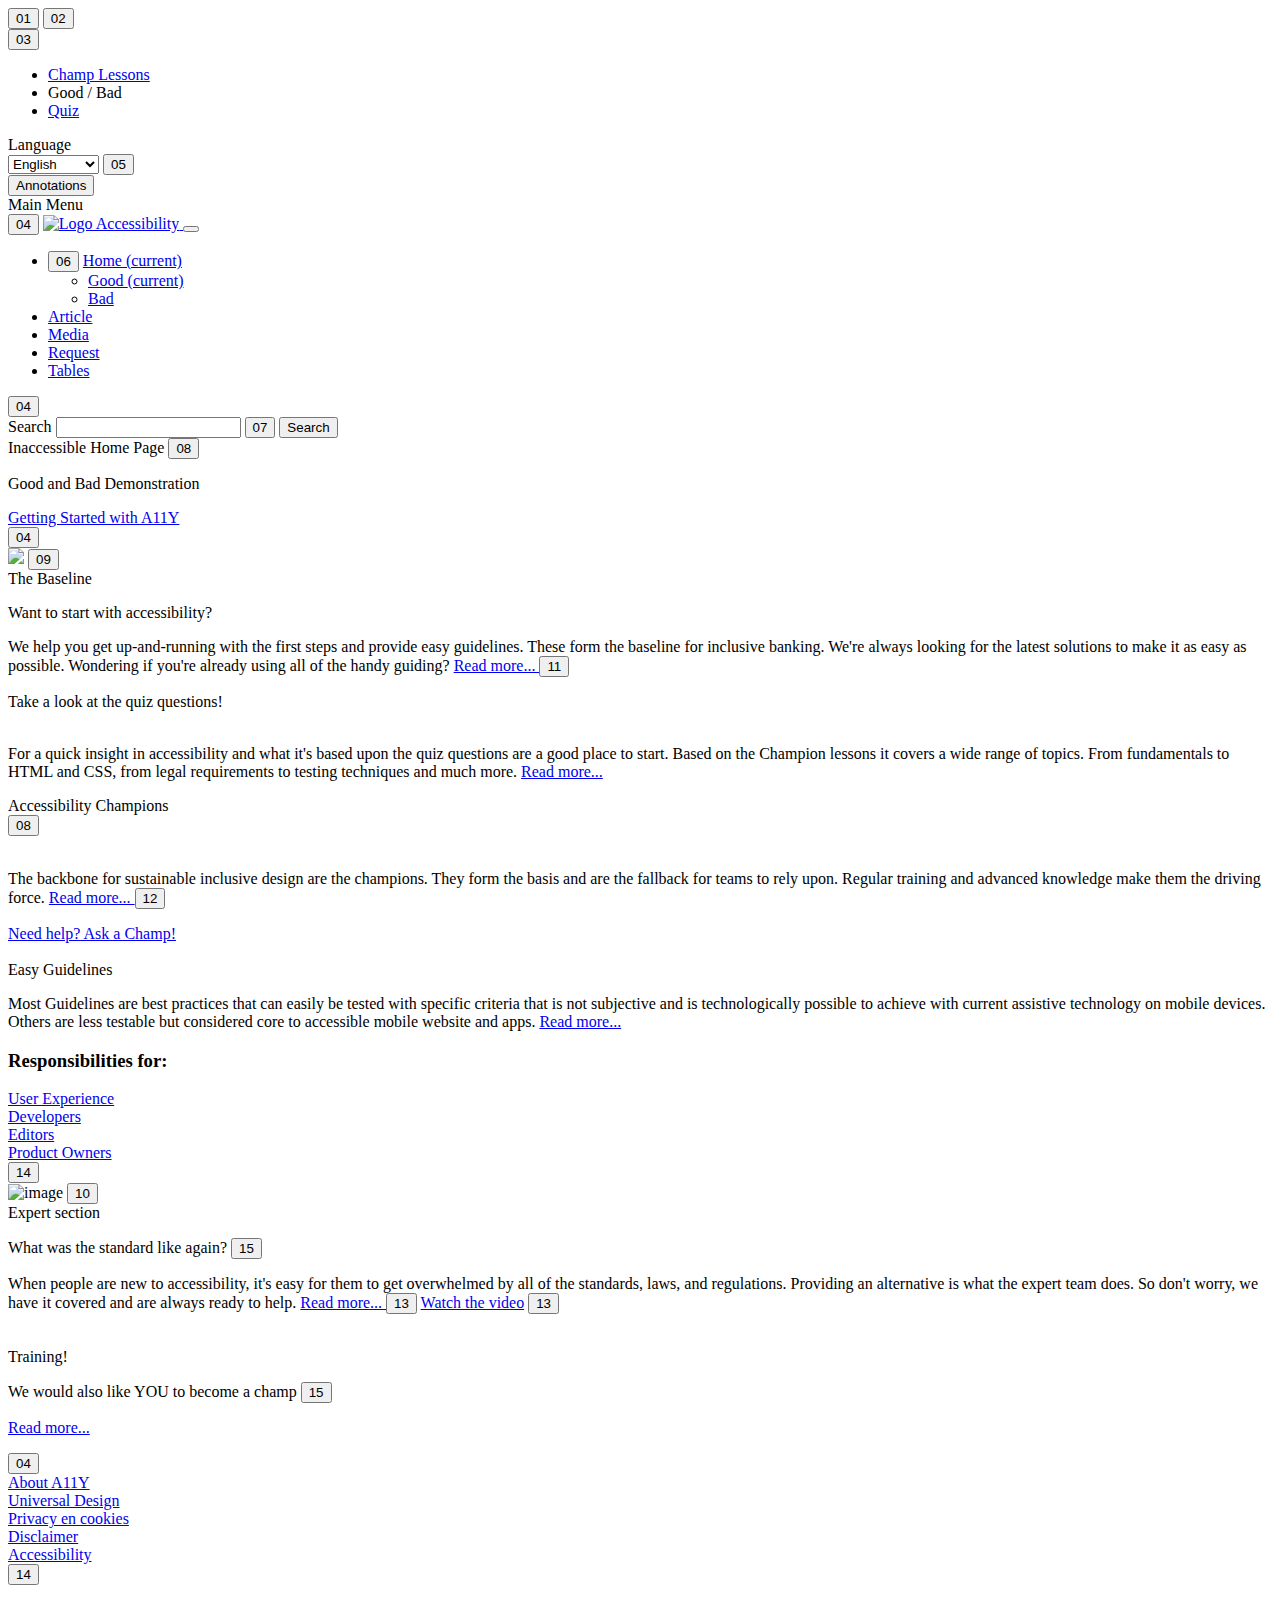
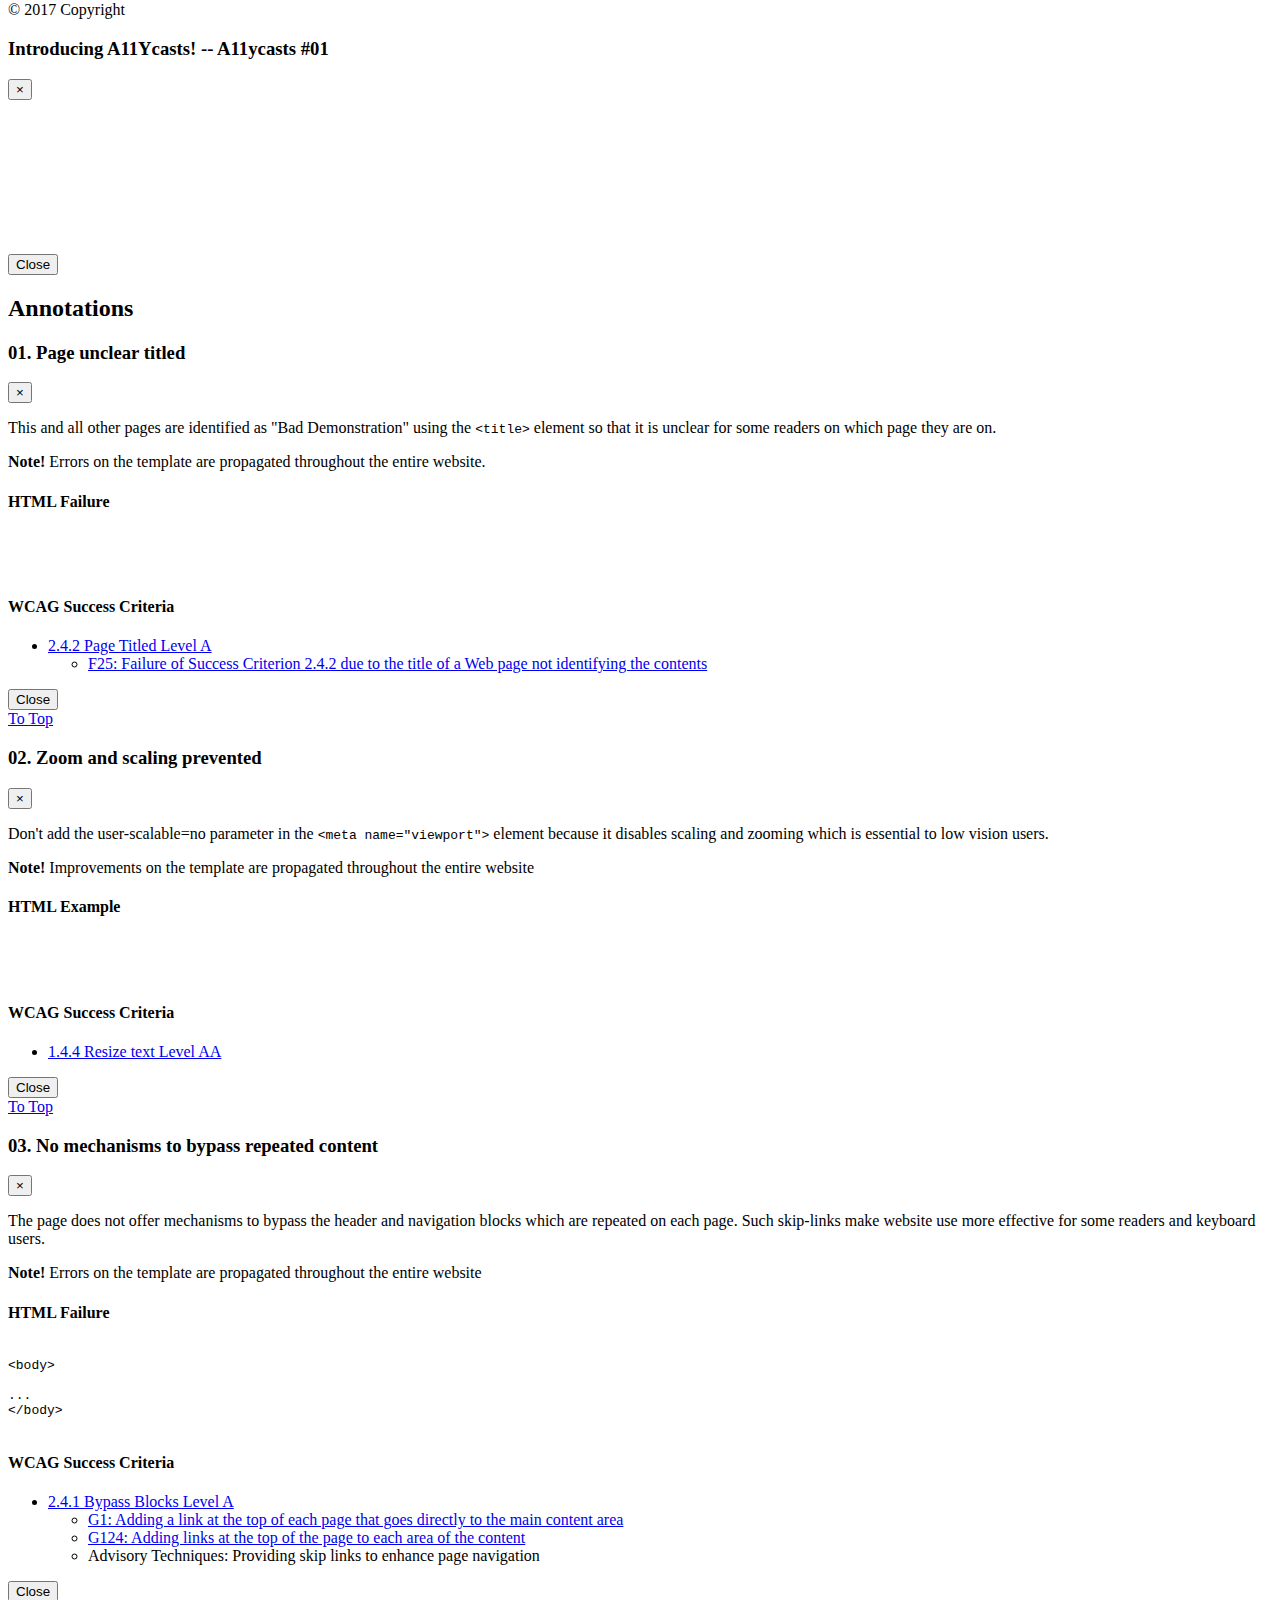
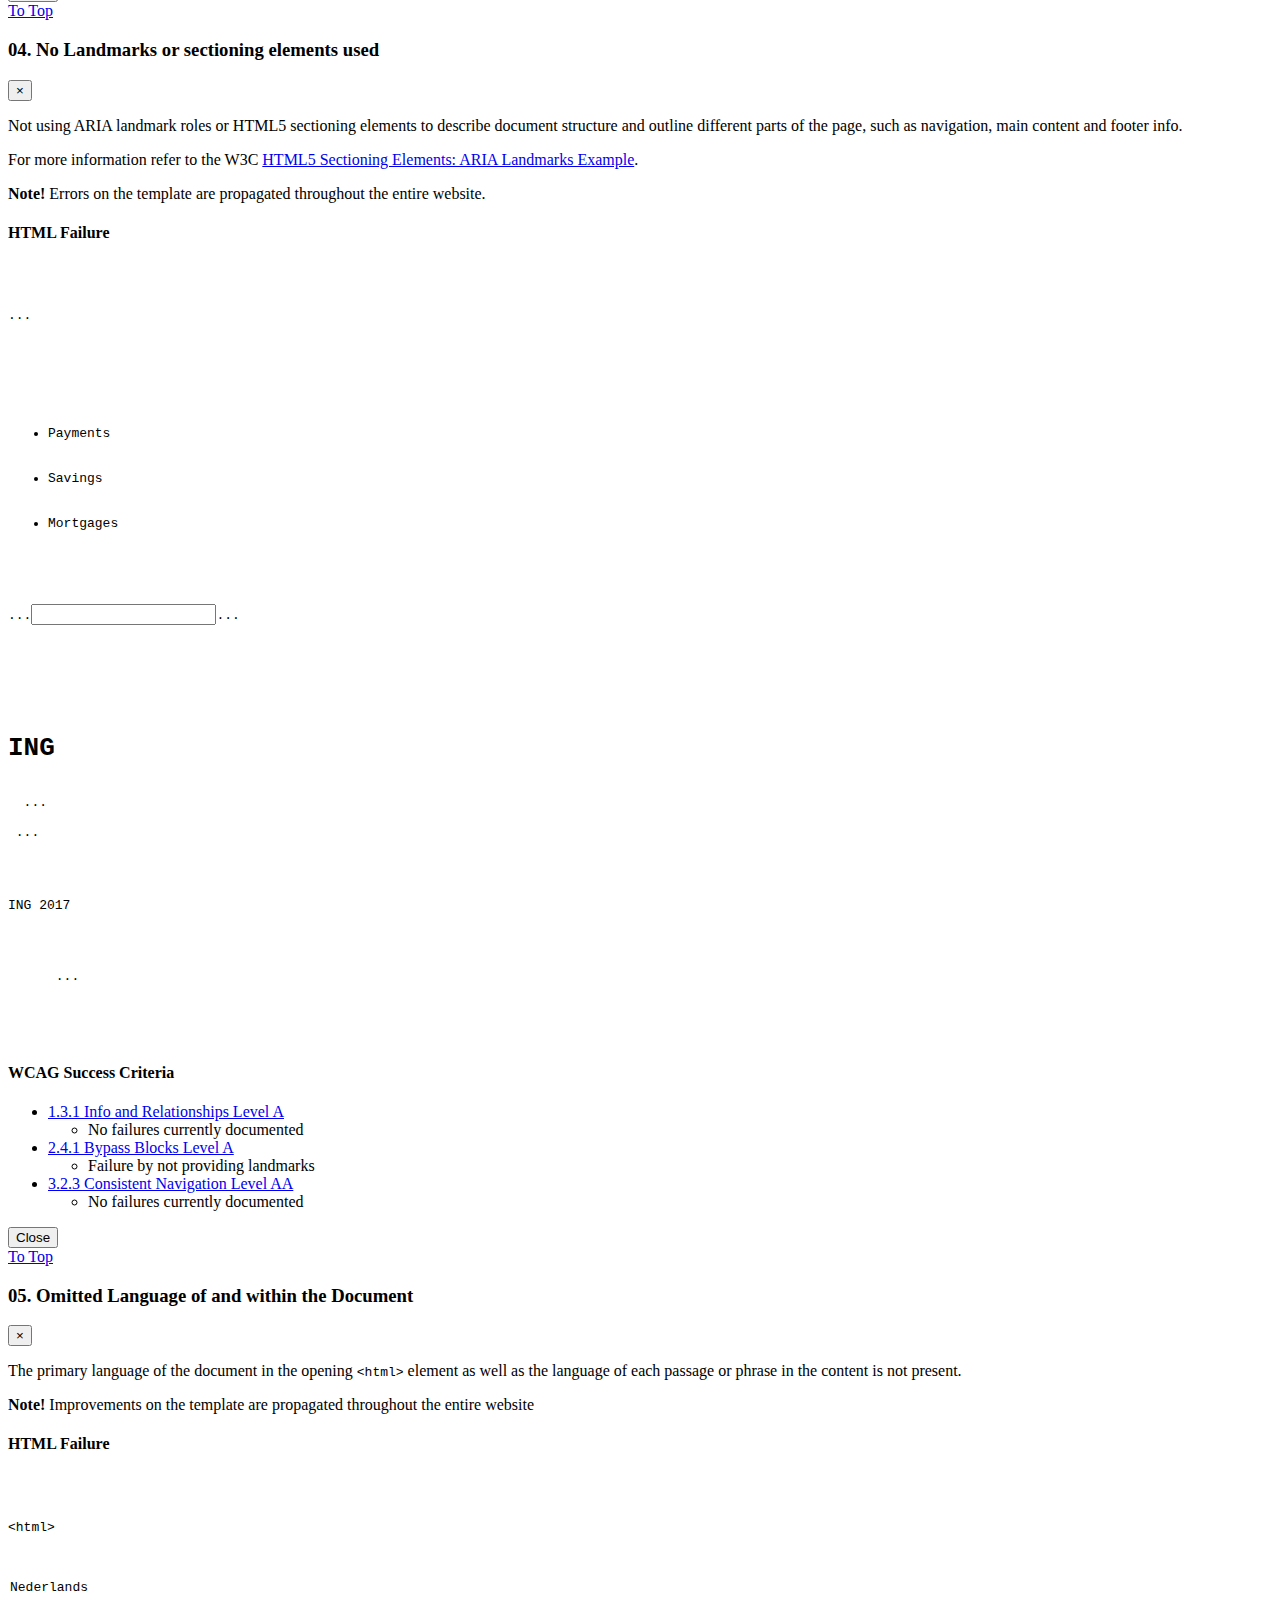
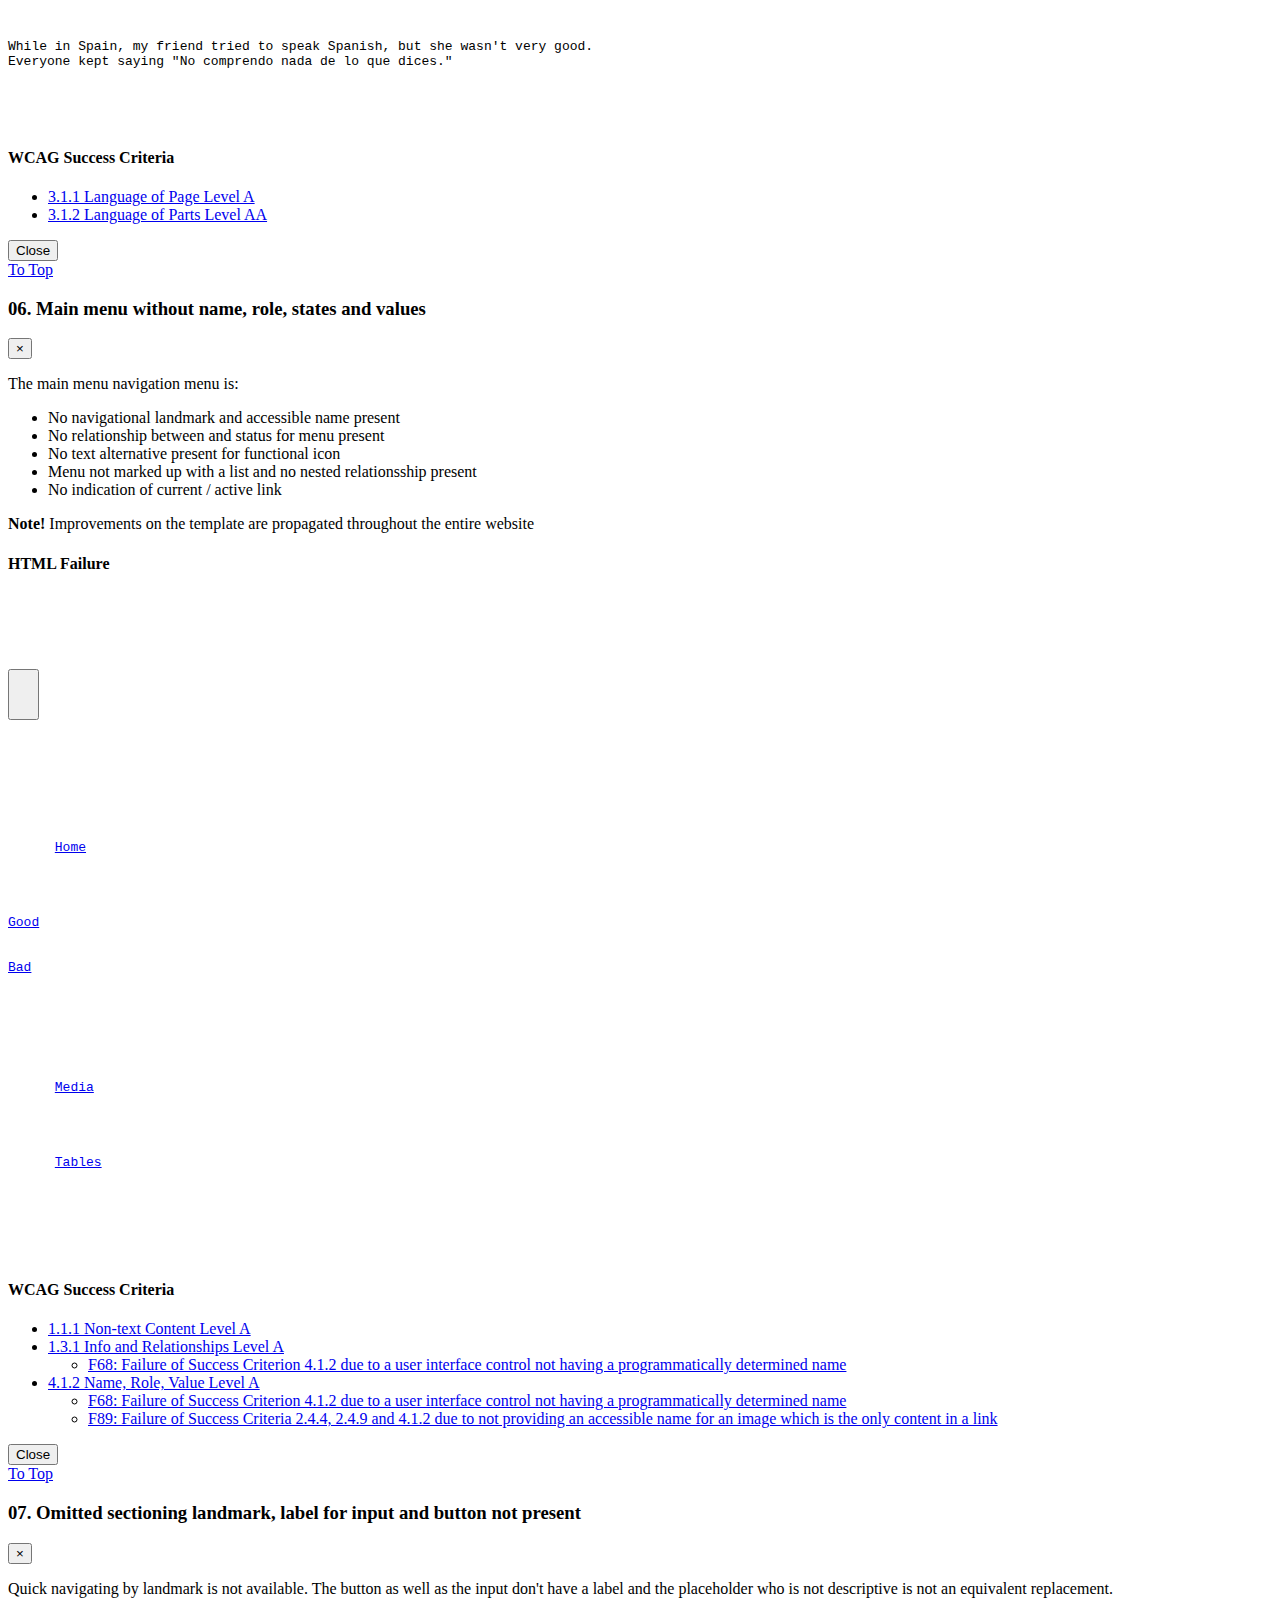
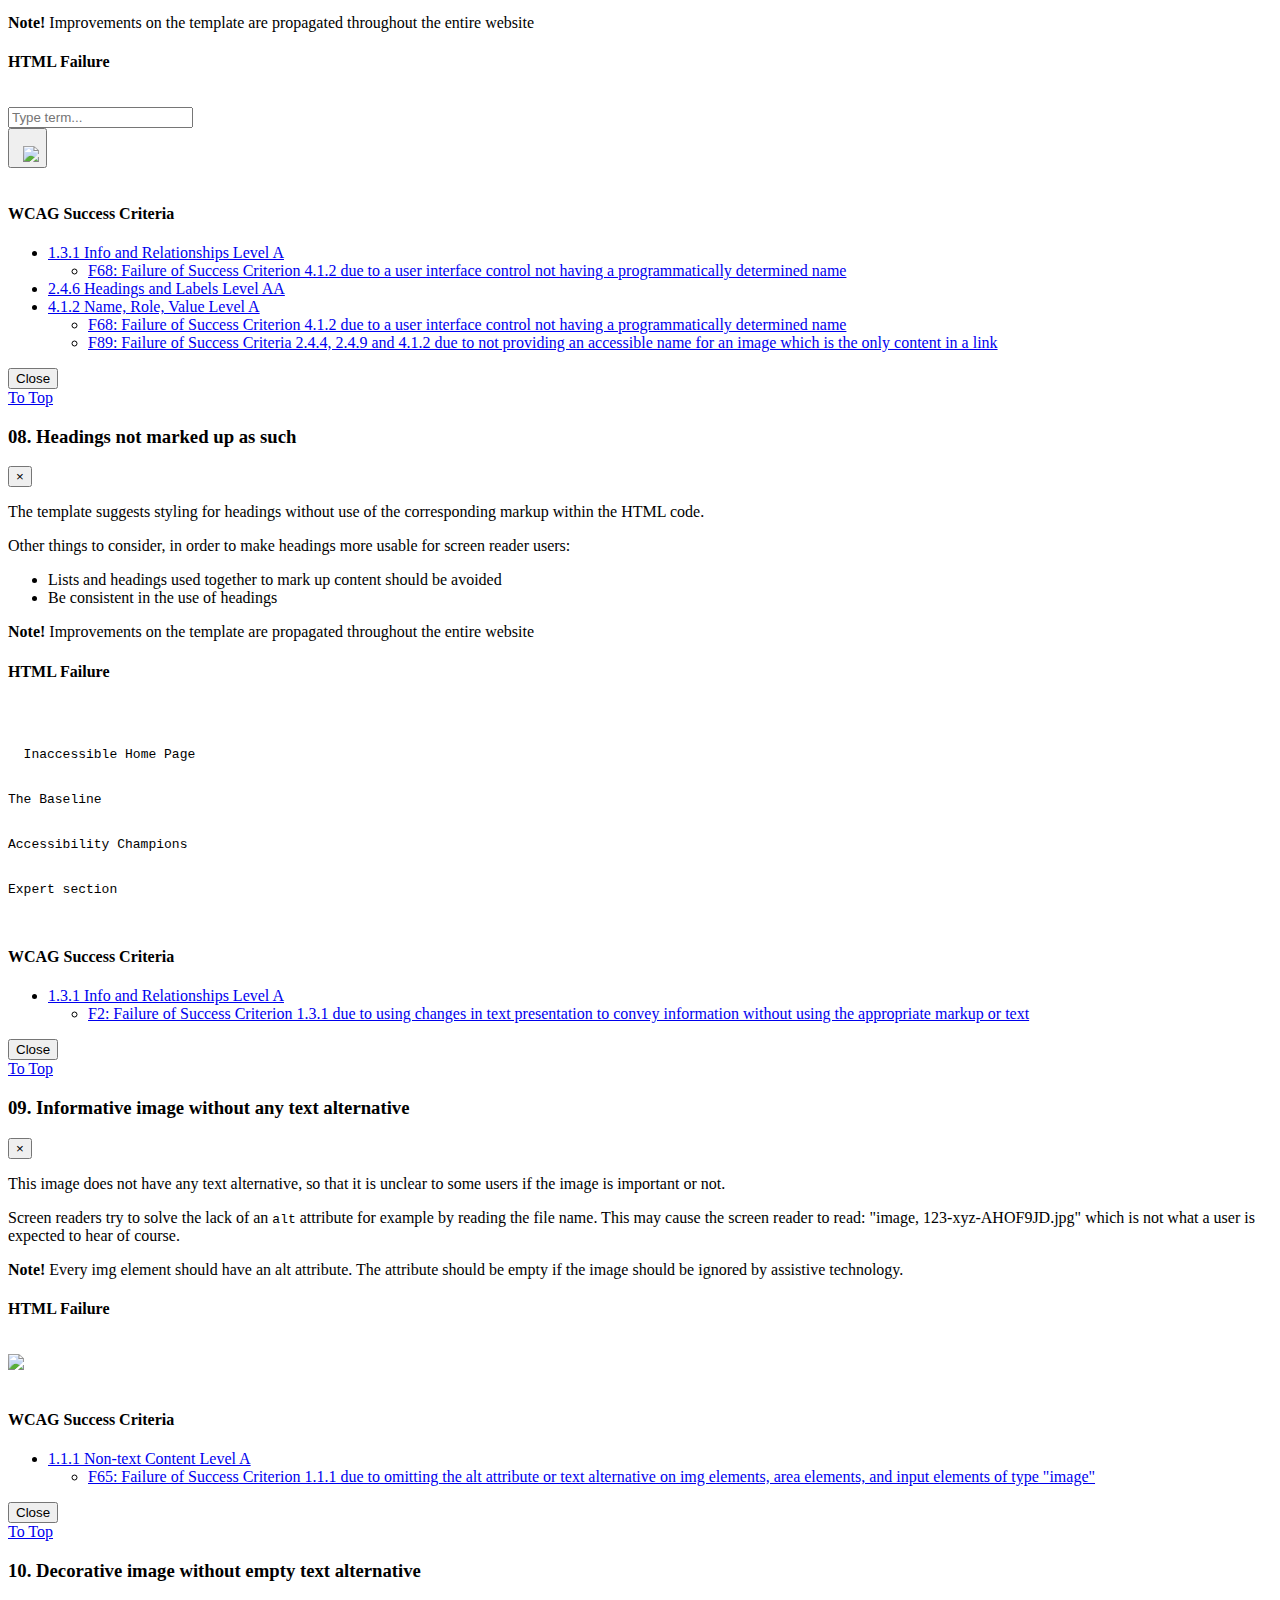
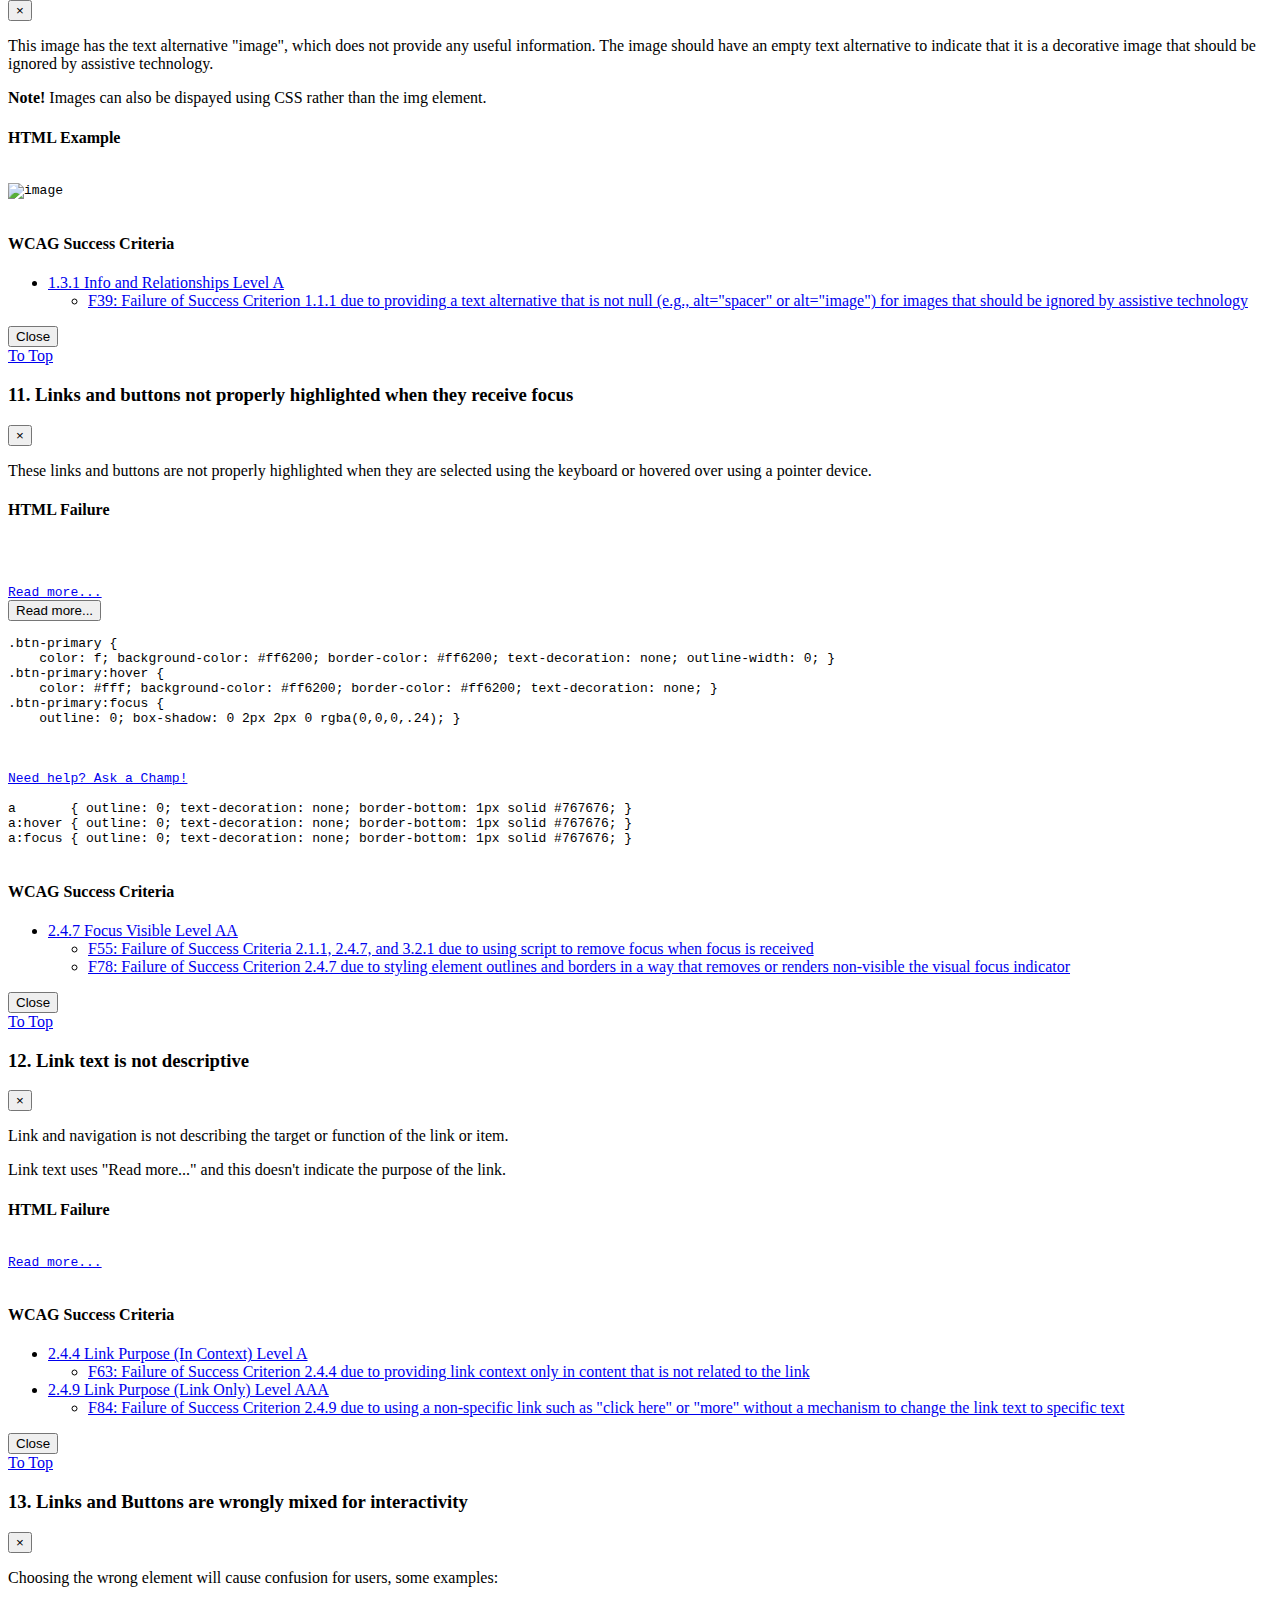
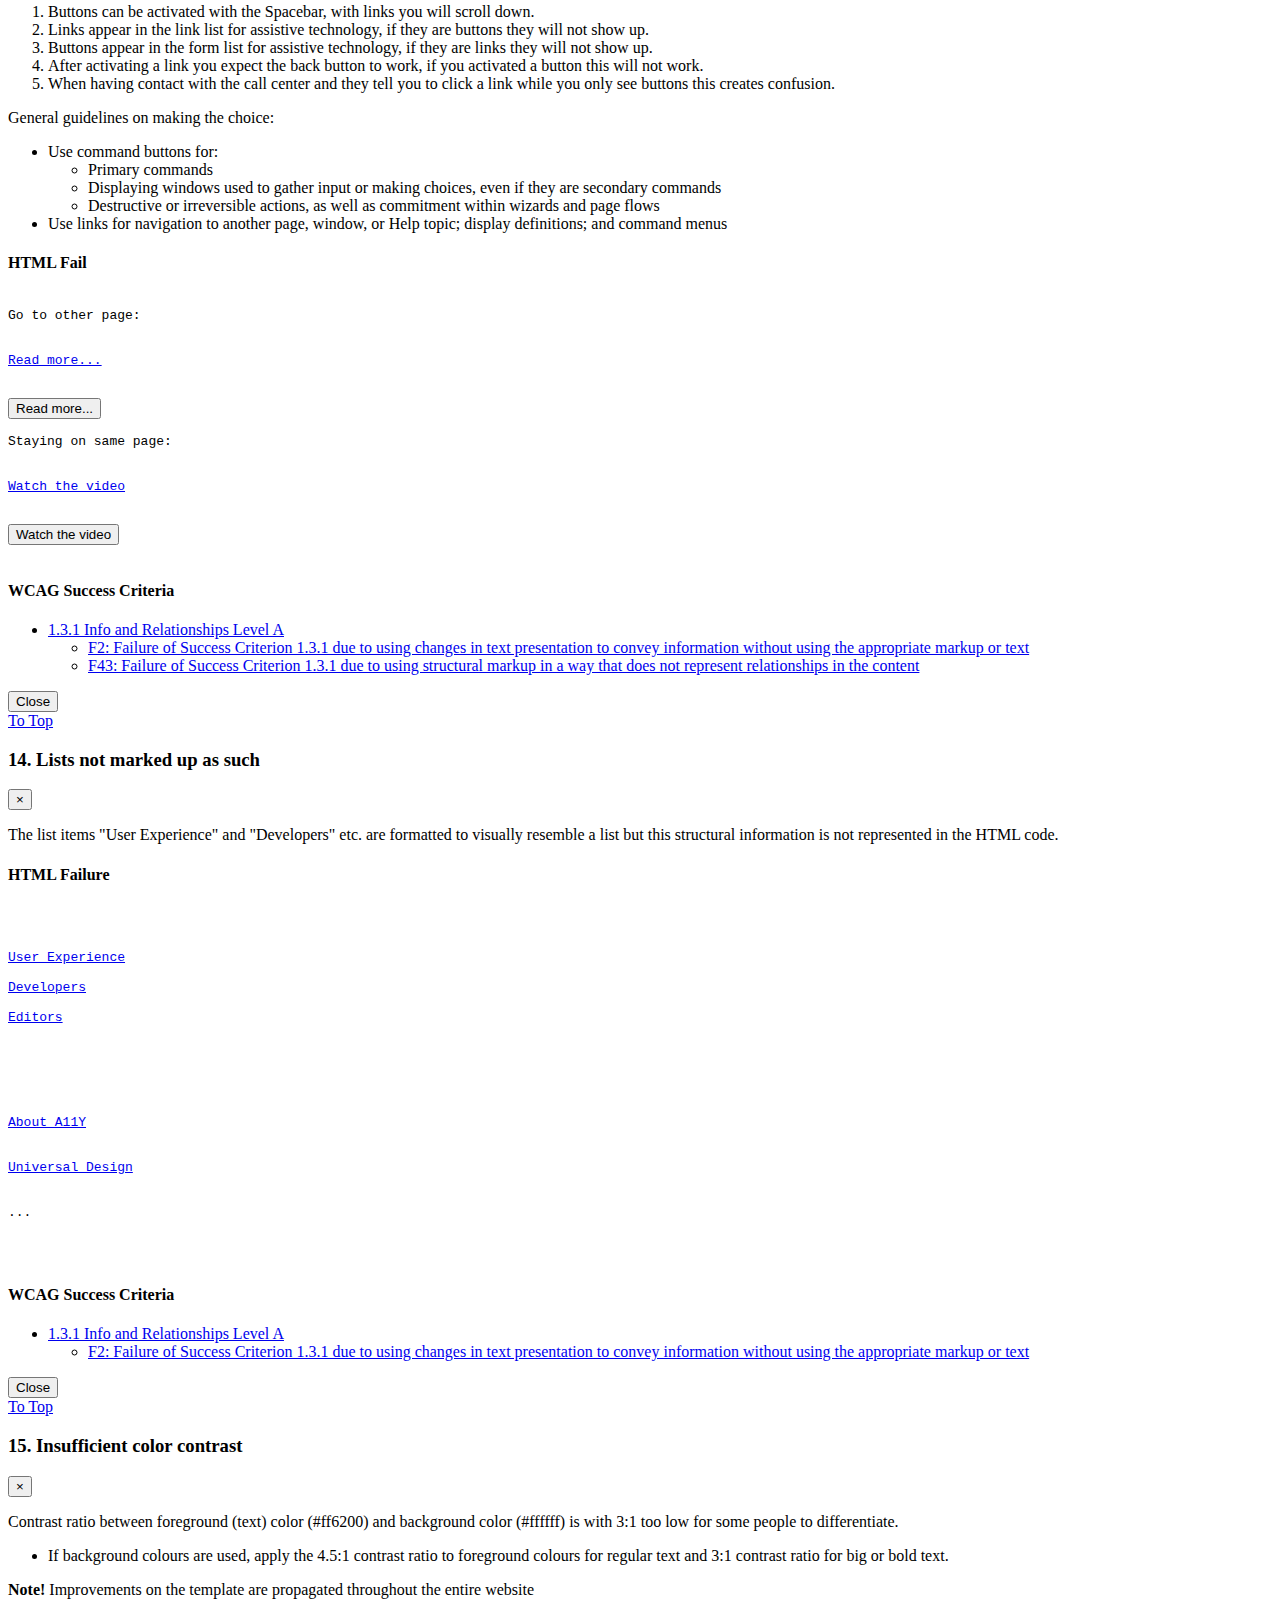
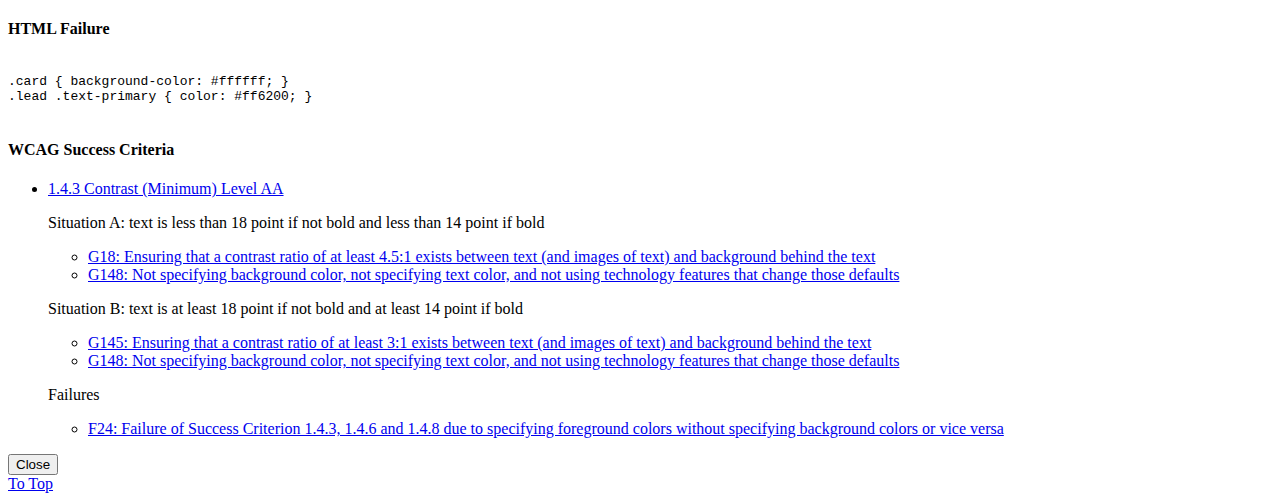
==== commit cbef22a1: "landmarks" ====
--- a/index-bad.html
+++ b/index-bad.html
@@ -28,7 +28,6 @@
         <button type="button" class="btn btn-annot btn-annot-skip" data-toggle="modal" data-target="#annotModal03">03
         </button>
     </div>
-    <!--<button type="button" class="btn btn-annot btn-annot-skip" data-toggle="modal" data-target="#annotModal03">03</button>-->
 
     <div class="bg-faded pt-2">
 
@@ -64,8 +63,8 @@
     </div>
 
     <div class="navbar navbar-toggleable-md navbar-light">
-        <nav class="container btn-annot-outline" role="navigation" aria-labelledby="">
-
+        <nav class="container btn-annot-outline" role="navigation" aria-labelledby="main-nav">
+            <div class="sr-only" id="main-nav">Main Menu</div>
             <button type="button" class="btn btn-annot" data-toggle="modal" data-target="#annotModal04">04</button>
 
             <a href="index.html" class="navbar-brand">
